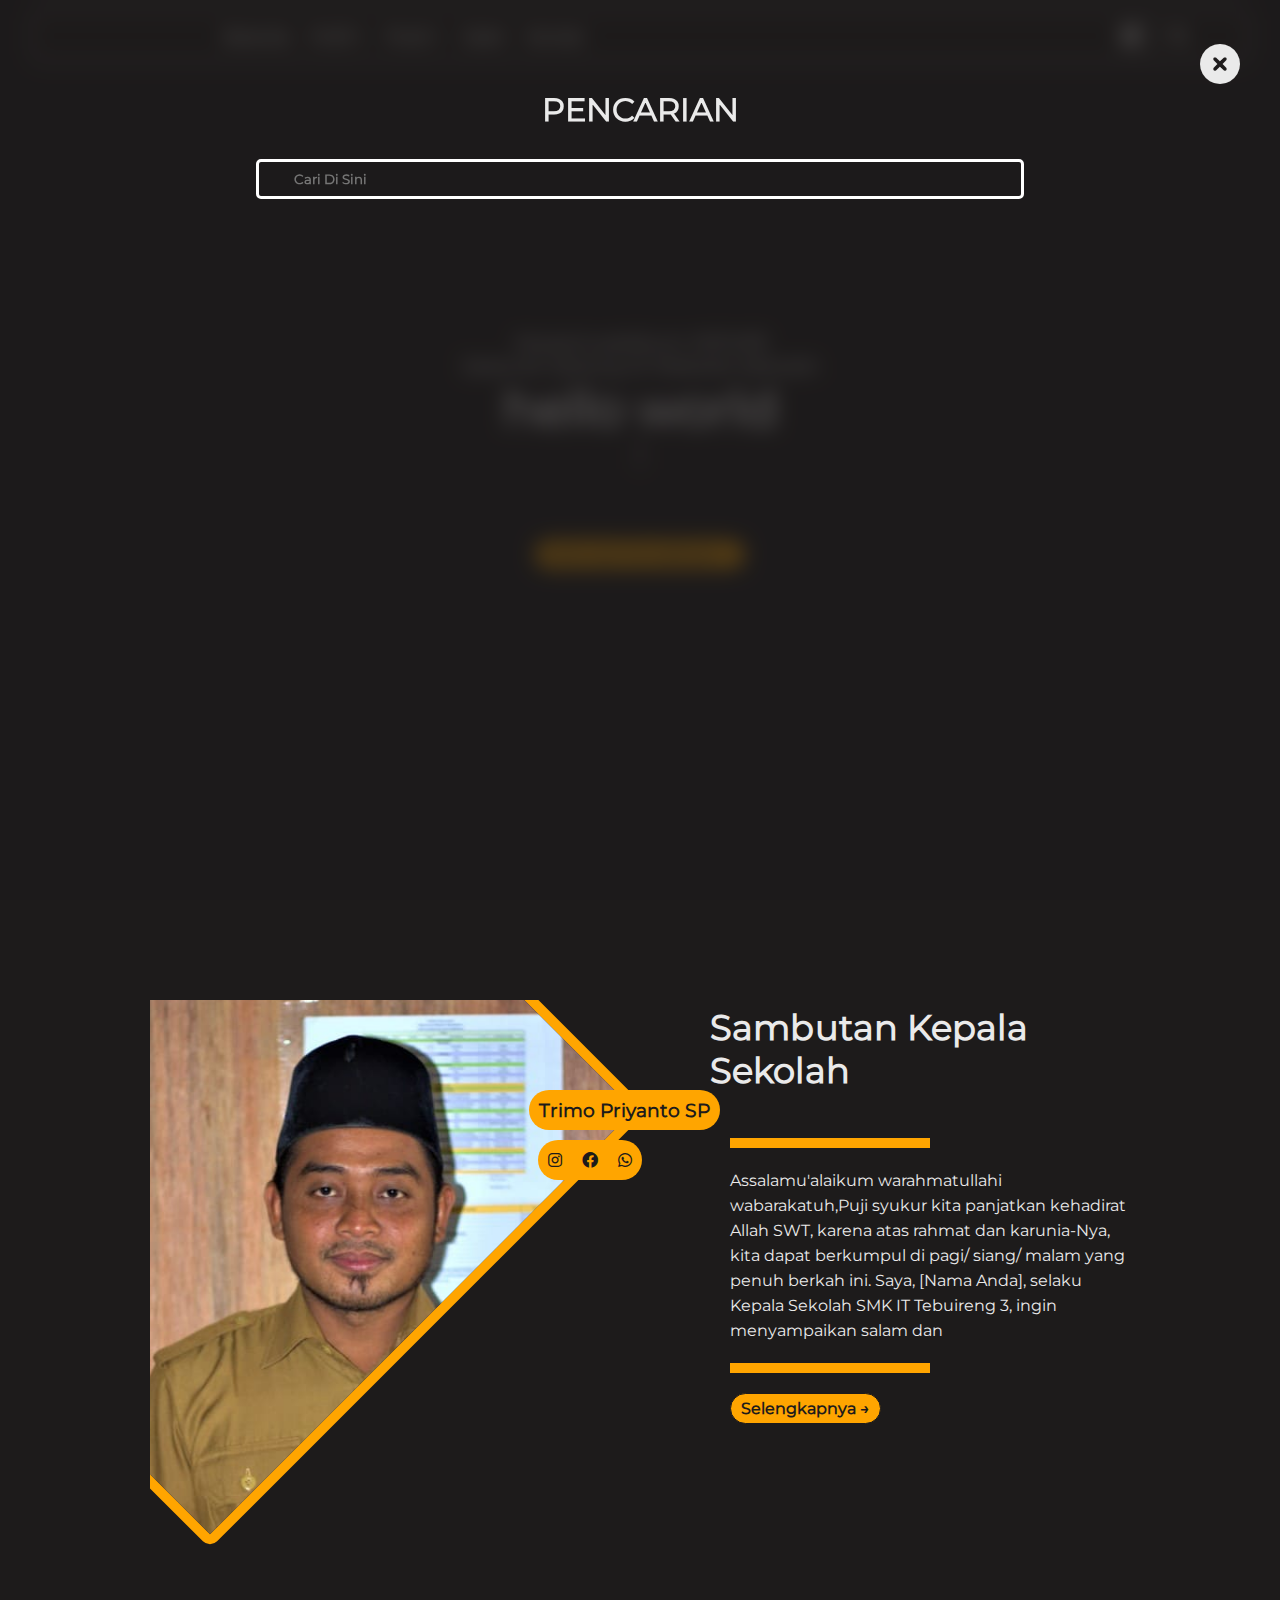
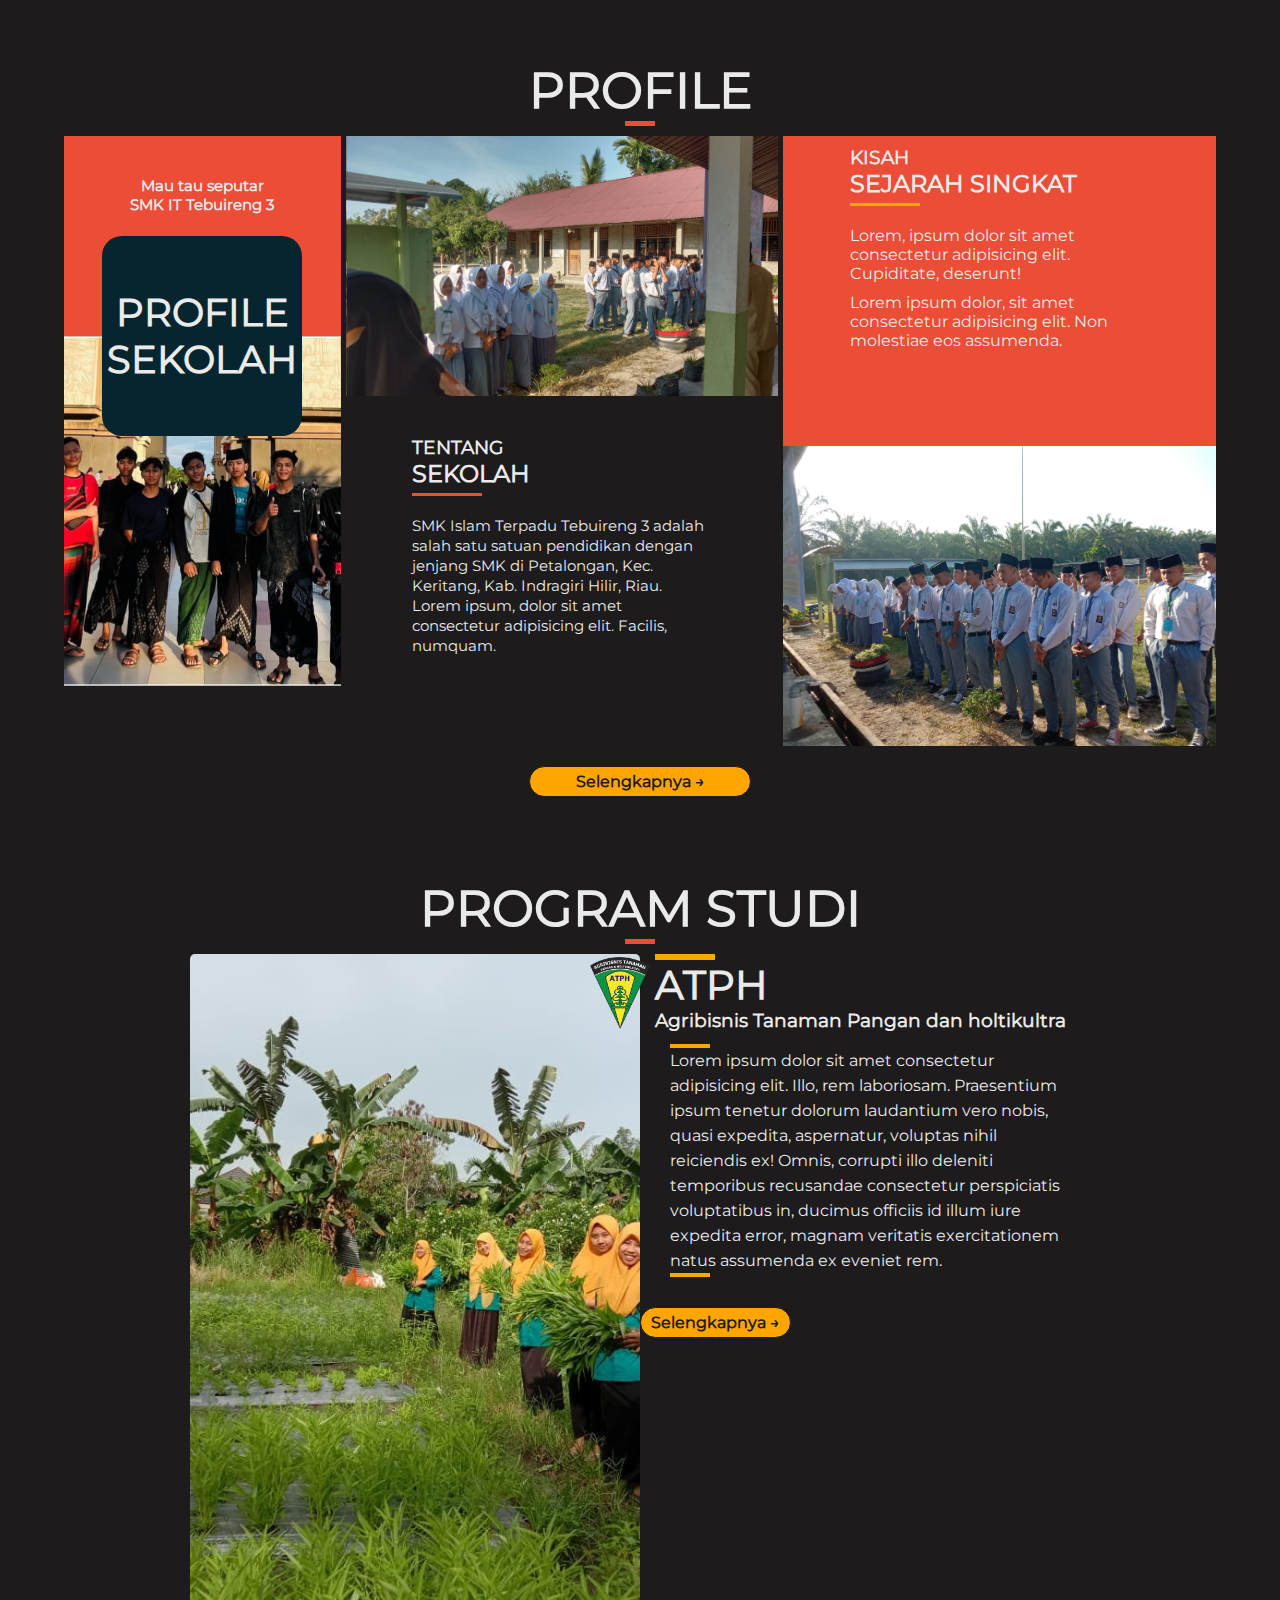
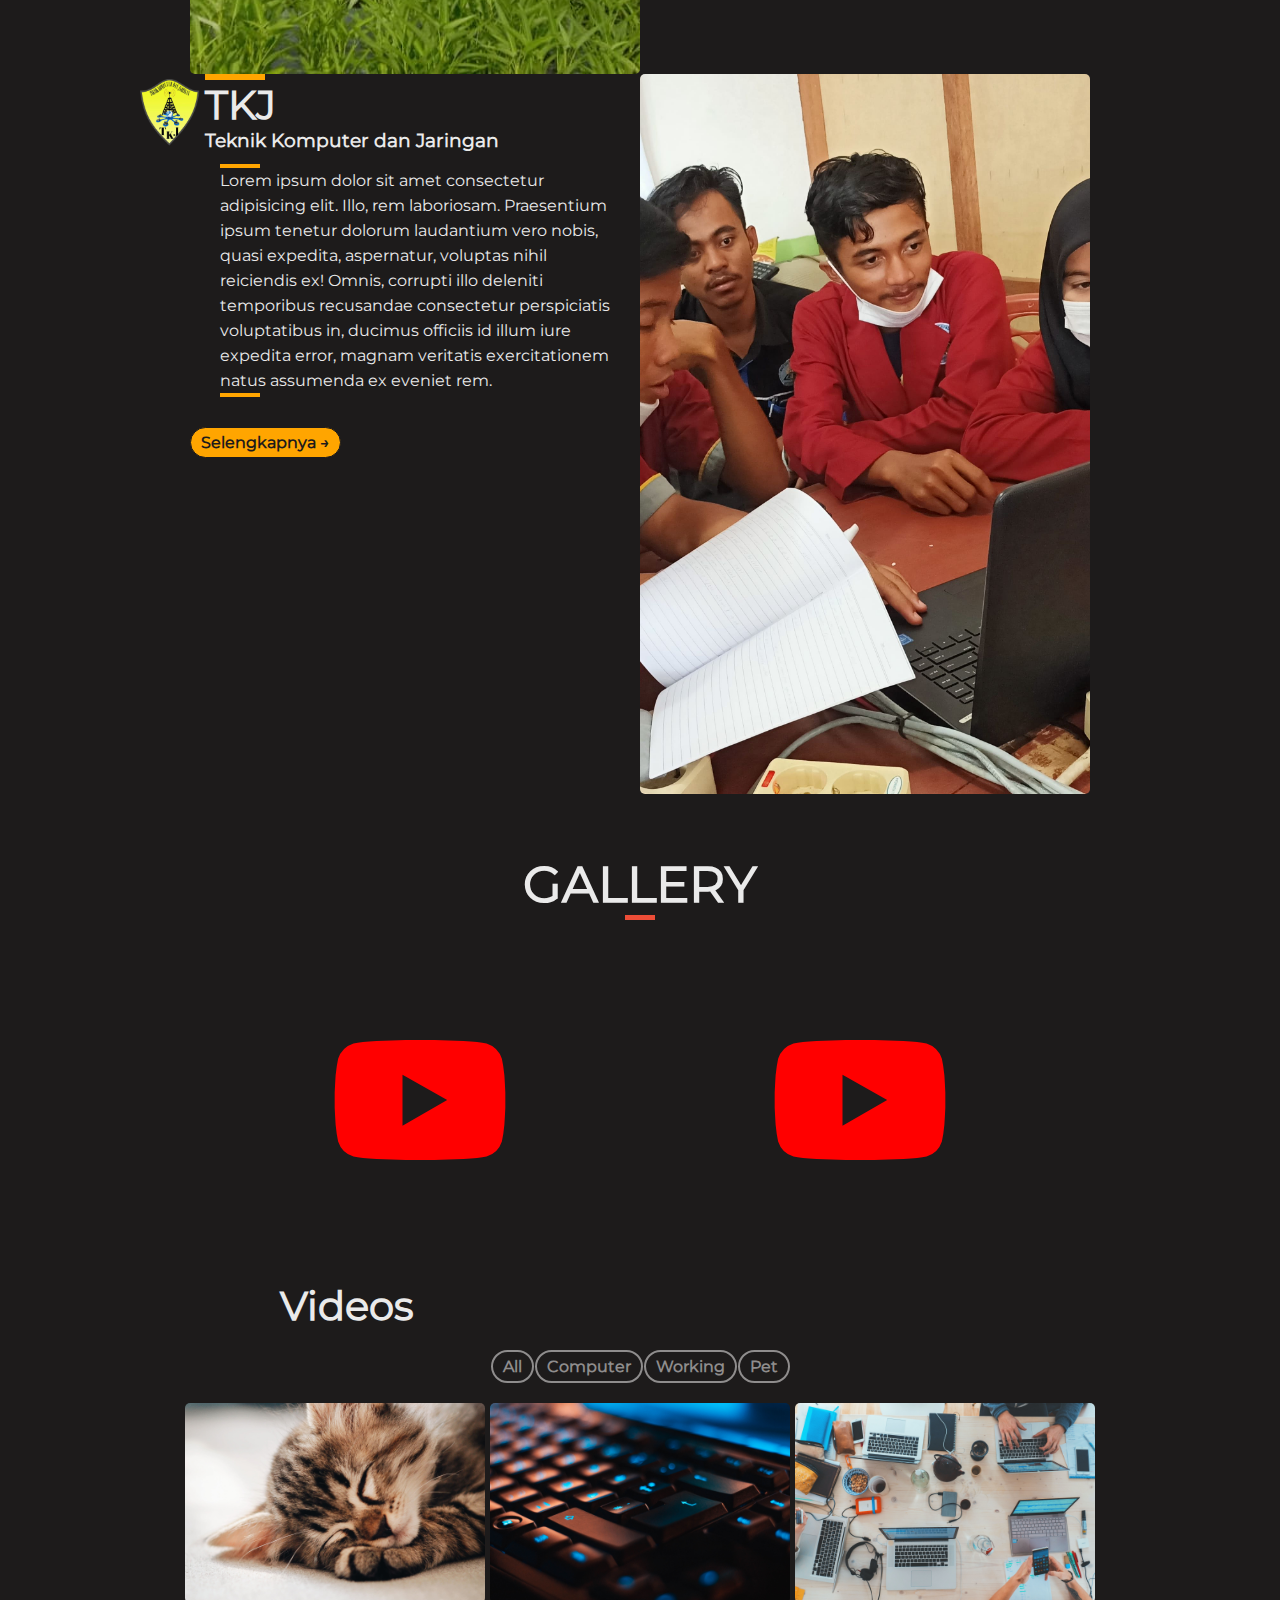
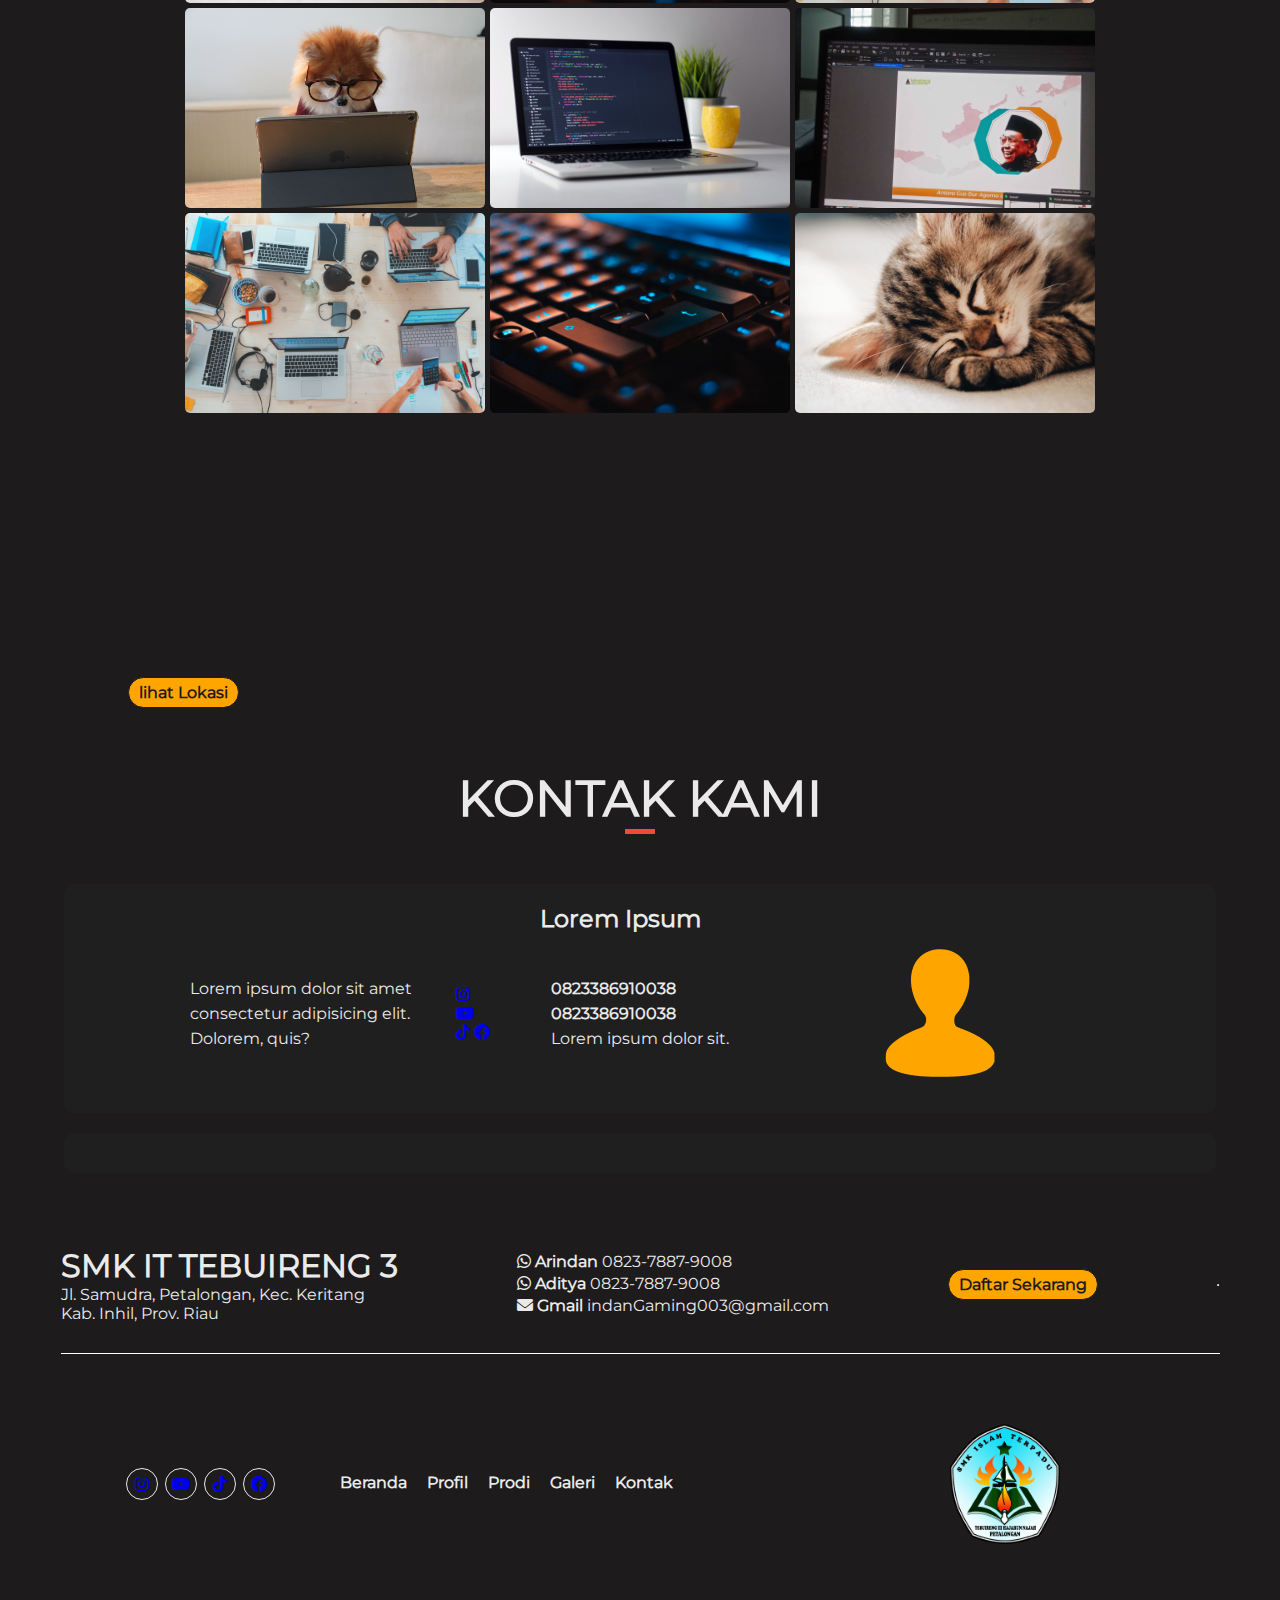
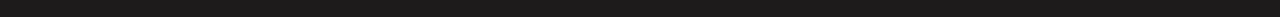
==== index.html @ d32c56e3 "kelar1" ====
<!DOCTYPE html>
<html lang="en">
  <head>
    <meta charset="UTF-8" />
    <meta name="viewport" content="width=device-width, initial-scale=1.0" />
    <title>SMK IT TEBUIRENG 3</title>
    <link rel="stylesheet" href="https://cdnjs.cloudflare.com/ajax/libs/font-awesome/6.0.0-beta3/css/all.min.css">
    <link rel="icon" type="image/x-icon" href="img/logo-smk.png">
  <link rel="stylesheet" href="@css/style.css" />
  </head>
  </head>
  <body class="mode">
    <h1></h1>
    <!-- loading -->
     <div class="loading">
       <div class="loader"></div>
     </div>
    <!-- end loading -->

    <!-- start navbar -->
    <div class="search">
      <div class="close-search">
        <i class="fa-sharp fa-solid fa-circle-xmark"></i>
         <!-- x -->
      </div>
      <div class="search-content">
        <h1>PENCARIAN</h1>
        <div class="search-box">
          <input value="" list="prediksi" class="search-input" type="text" placeholder="Cari Di Sini" name="" id="">
          <datalist id="prediksi">
            <option value="Beranda">
            <option value="Profile">
            <option value="Sambutan Kepala Sekolah">
            <option value="Sejarah Singkat">
            <option value="Visi dan Misi">
            <option value="Fasilitas">
            <option value="Jurusan ATPH">
            <option value="jurusan TKJ">
            <option value="Foto">
            <option value="Video">
          </datalist>
          <!-- <button id="test">triger</button> -->
          <div class="clear-content">
            <i class="fa-solid fa-xmark search-svg"></i>
             <!-- x -->
          </div>
        </div>

        <!-- looping element -->
        <h5 class="indikator"></h5>
          <div class="result">
            <h3>Profile</h3>
          </div>
          <!--end looping element  -->
        </div>
    </div>
    </div>
    <nav class="">
      <div class="conteiner">
        
        <div class="burger-logo">
          <div class="logo">
            <!-- <img src="img/logo-smk.png" alt="" /> -->
          </div>
          <div class="menu-toggle">
            <input type="checkbox" name="" id="" />
             <span></span>
             <span></span>
             <span></span>
           </div> 
        </div>
        
        <ul class="link">
          <li><a href="#beranda">Beranda</a></li>
          <li>
            <a href="#sambutan">Profil ▼</a>
            <ul class="dropdown dr-1">
              <li><a href="">Sambutan Kepala Sekolah</a></li>
              <li><a href="">Sejarah Singkat</a></li>
              <li><a href="">Visi Misi</a></li>
              <li><a href="">Fasilitas</a></li>
            </ul>
          </li>
          <li>
            <a href="#prodi">Prodi ▼</a>
            <ul class="dropdown dr-2">
              <li><a href="">TKJ</a></li>
              <li><a href="">ATPH</a></li>
            </ul>
          </li>
          <li><a href="#gallery">Galeri</a></li>
          <li><a href="#kontak">Kontak</a></li>
        </ul>
        <div class="more-btn">
          <div class="mode-btn">
            <div class="icon"><i  class="fa-solid fa-moon dark"></i></div>
          </div>
          <div class="trigger-search">
            <i class="fa-solid fa-magnifying-glass"></i>
          </div>
        </div>
      </div>
    </nav>
    <!-- header -->
    <header id="beranda">
      <!-- <video autoplay loop muted plays-inline class="back-videos">
      <source src="sinematik-sekolah.mp4" type="video/mp4">
      </video> -->
      <video class="video-bg" autoplay muted loop playsinline>
          <source src="img/sinematik-sekolah.mp4" type="video/mp4">
          Your browser does not support the video tag.
      </video>
      <div class="conteiner">
        <div class="content">
          <p>Assaamualaikum WR.WB</p>
          <p>Selamat datang di Website Sekolah</p>
          <h1>hello world</h1>
          <div class="typing">
            <div class="text">Agamis - Trampil - Mandiri</div>
          </div>
          <a style="margin-top: 70px;" href="#" class="standar-btn" >informasi Pendaftaran →</a>
        </div>
      </div>
      


      <!-- <div class="jurusan">
        <div class="jurusan-detil">
          <div class="hiasan-circle">
            <img src="img/logo-yayasan.png" alt="">
          </div>          
          <h3>Unit Yayasan</h3>
          <p>Merupakan salah satu unit <br> pendidikan Yayasan Hajarunnajah </p>
        </div>
        <div class="jurusan-detil">
          <div class="hiasan-circle">
            <h1>1</h1>
          </div>          
          <h3>Langka</h3>
          <p>Merupakan satu-satunya SMK <br> Di Indragiri Hilir yang <br> di bawah naungan Pesantren</p>
        </div>
         <div class="jurusan-detil">
          <div class="hiasan-circle">
            <h1>A</h1>
          </div>          
          <h3>Terakreditasi A</h3>
          <p>SMK IT Tebuireng 3 <br> Mendapatkan Nilai Akreditasi<br>yang cukup baik</p>
        </div>
      </div>   -->
    </header>
    <!-- end header -->

    <!-- search section -->
    <!-- start sambutan -->
    <div class="section " id="sambutan">
      <div class="conteiner ">
        <div class="sambutan-img ">
          <div class="img"></div>
          <div class="name"><h3>Trimo Priyanto SP</h3></div>
          <div class="sosmed">
            <a href="#">
              <i class="fab fa-instagram"></i>
            </a>
            <a href="#">
             <i class="fab fa-facebook"></i>
            </a>
            <a href="#">
              <i class="fab fa-whatsapp"></i>
            </a>
          </div>
        </div>
        <div class="sambutan-content ">
          <div>
            <h1 class="">Sambutan Kepala Sekolah</h1>
            <div class="hiasan-content"></div>
            <p class="">Assalamu'alaikum warahmatullahi wabarakatuh,Puji syukur kita panjatkan kehadirat Allah SWT, karena atas rahmat dan karunia-Nya, kita dapat berkumpul di pagi/ siang/ malam yang penuh berkah ini. Saya, [Nama Anda], selaku Kepala Sekolah SMK IT Tebuireng 3, ingin menyampaikan salam dan </p>       
            <div class="hiasan-content"></div>
            <a class="standar-btn" href="#">Selengkapnya →</a>
          </div>
        </div>
      </div>
    </div>
    <!-- end sambutan -->
    
    <!-- profile -->
    <section id="profile" class="">
      <h1 class="standar-heading1" >PROFILE</h1>
      <div class="conteiner ">
        <div class="col">
          <div class="info">
            <p>
              Mau tau seputar <br />
              SMK IT Tebuireng 3
            </p>
          </div>
          <div class="title">
            <h1>Profile<br />Sekolah</h1>
          </div>
          <div class="profile-img"></div>
        </div>  
        <div class="col">
          <div class="about-img"></div>
          <div class="about-content">
            <div>
              <h3 class="">Tentang</h3>
              <h2 class="">Sekolah</h2>
              <p class="">SMK Islam Terpadu Tebuireng 3 adalah salah satu satuan pendidikan dengan jenjang SMK di Petalongan, Kec. Keritang, Kab. Indragiri Hilir, Riau. Lorem ipsum, dolor sit amet consectetur adipisicing elit. Facilis, numquam.</p>
            </div>
          </div>
        </div>
        <div class="col">
            <div class="fasilitas-content">
              <div>
                <h3>kisah</h3>
                <h2>Sejarah Singkat</h2>
                <p class="p1 singkat">Lorem, ipsum dolor sit amet consectetur adipisicing elit. Cupiditate, deserunt!</p>
                <p class="p2 singkat">Lorem ipsum dolor, sit amet consectetur adipisicing elit. Non molestiae eos assumenda.</p>
              </div>
            </div>
            <div class="fasilitas-img"></div>
          </div>
        </div>
        <a style="margin: 1px auto; display: block; width: 200px; text-align: center; margin-top: 20px;" class="standar-btn" href="#">Selengkapnya →</a>
      </div>
    </section>
    <!-- end profile -->

    <!-- start Prodi -->
     <section id="prodi" class="">
      <h1 class="standar-heading1 " >PROGRAM STUDI</h1>
      <div class="conteiner">
        <div class="prodi-img atph"></div>
        <div class="prodi-content">
          <div class="prodi-title">
              <img src="img/logo-atph.png" alt="">
            <div class="heading ">
              <h2 class="">ATPH</h2>
              <h3 class="">Agribisnis Tanaman Pangan dan holtikultra</h3>
            </div>
          </div>
          <p class="">Lorem ipsum dolor sit amet consectetur adipisicing elit. Illo, rem laboriosam. Praesentium ipsum tenetur dolorum laudantium vero nobis, quasi expedita, aspernatur, voluptas nihil reiciendis ex! Omnis, corrupti illo deleniti temporibus recusandae consectetur perspiciatis voluptatibus in, ducimus officiis id illum iure expedita error, magnam veritatis exercitationem natus assumenda ex eveniet rem.</p>
          <a class="standar-btn" href="#">Selengkapnya →</a>
        </div>
      </div>
      
      <div class="conteiner ">      
        <div class="prodi-content ">
          <div class="prodi-title">
              <img src="img/logo-tkj.png" alt="">
            <div class="heading ">
              <h2 class="">TKJ</h2>
              <h3 class="">Teknik Komputer dan Jaringan</h3>
            </div>
          </div>
          <p class="">Lorem ipsum dolor sit amet consectetur adipisicing elit. Illo, rem laboriosam. Praesentium ipsum tenetur dolorum laudantium vero nobis, quasi expedita, aspernatur, voluptas nihil reiciendis ex! Omnis, corrupti illo deleniti temporibus recusandae consectetur perspiciatis voluptatibus in, ducimus officiis id illum iure expedita error, magnam veritatis exercitationem natus assumenda ex eveniet rem.</p>
          <a class="standar-btn" href="#">Selengkapnya →</a>
        </div>
        <div  class="prodi-img tkj"></div>
      </div>
      
     </section>
    <!-- end prodi -->

    <!-- start gallery -->
    <section id="gallery" class="">
      <!-- start Videos -->
      <h1 class="standar-heading1 " >GALLERY</h1>
      <div class="conteiner ">
        <div class="row videos" >  
          <a target="_blank" class="yt-1" href="https://www.youtube.com/watch?v=uc3qmmfvSV=,]"><i class="fab fa-youtube"></i></a>
          <a target="_blank" class="yt-2" href="https://www.youtube.com/watch?v=FZ4C7TP06MI"><i class="fab fa-youtube"></i></a>  
          <h2 class="">Videos</h2>
          <div class="all-thumbnail">
            <div class="thumbnail first"></div>
            <div class="thumbnail second"></div>
          </div>
        </div>
      </div>
      <!-- end Videos -->
      
      <!-- Foto -->
      <div class="select-btn">
        <div onclick="semua()" class="btn ">All</div>
        <div onclick="computer()" class="btn ">Computer</div>
        <div onclick="working()" class="btn ">Working</div>
        <div onclick="pet()" class="btn ">Pet</div>
      </div>
      <div class="conteiner">
        <div style="background-image: url('img/g1.jpg')" class="image pet1"></div>
        <div style="background-image: url('img/g2.jpg')" class="image computer1"></div>
        <div style="background-image: url('img/g3.jpg')" class="image working1"></div>
        <div style="background-image: url('img/g4.jpg')" class="image pet2"></div>
        <div style="background-image: url('img/g5.jpg')" class="image computer2"></div>
        <div style="background-image: url('img/g6.jpg')" class="image working2"></div>
        <div style="background-image: url('img/g3.jpg')" class="image working3"></div>
        <div style="background-image: url('img/g2.jpg')" class="image computer3"></div>
        <div style="background-image: url('img/g1.jpg')" class="image pet3"></div>
      </div>
      <!-- end Foto -->
              <!-- statrt map -->
              <div class="map">
                <iframe src="https://www.google.com/maps/embed?pb=!1m18!1m12!1m3!1d3147.9714662938595!2d102.65446427371128!3d-0.7141572992788792!2m3!1f0!2f0!3f0!3m2!1i1024!2i768!4f13.1!3m3!1m2!1s0x2e29052c80680c27%3A0x1b3b9e127655b755!2sSMK%20IT%20Tebuireng3!5e1!3m2!1sid!2sid!4v1712485936044!5m2!1sid!2sid" width="100%" height="250" style="border:0" allowfullscreen="" loading="lazy" referrerpolicy="no-referrer-when-downgrade"></iframe>

                <a href="#" class="standar-btn orange" >lihat Lokasi</a>
              </div>     
              <!-- end map -->
    </section>
    <!-- end gallery -->

    <!-- start Contact -->
    <h1 class="standar-heading1 " id="kontak" >KONTAK KAMI</h1>
    <section style="background-image: url(img/sekolah.JPG); " id="contact" >
      <div class="more">
        <h2>Lorem Ipsum</h2>
        <div class="row ">
          <div class="col">
            <p>
              Lorem ipsum dolor sit amet consectetur adipisicing elit. Dolorem, quis?
              <div class="medsos">
                <a href="#"><i class="fab fa-instagram"></i></a>            
                <a href="#"><i class="fab fa-youtube"></i></a>            
                <a href="#"><i class="fab fa-tiktok"></i></a>            
                <a href="#"><i class="fab fa-facebook"></i></a>            
              </div>
            </p>
          </div>
          <div class="col">
            <p>
              <b>0823386910038</b><br>
              <b>0823386910038</b><br>
              Lorem ipsum dolor sit.            
            </p>
          </div>
          <div class="col hp"><img src="img/contacts-128.png" alt=""></div>
        </div>
      </div>

      <div class="main">


      </div>
      <div class="disqus" id="disqus_thread"></div>
<script>
    /**
    *  RECOMMENDED CONFIGURATION VARIABLES: EDIT AND UNCOMMENT THE SECTION BELOW TO INSERT DYNAMIC VALUES FROM YOUR PLATFORM OR CMS.
    *  LEARN WHY DEFINING THESE VARIABLES IS IMPORTANT: https://disqus.com/admin/universalcode/#configuration-variables    */
    /*
    var disqus_config = function () {
    this.page.url = PAGE_URL;  // Replace PAGE_URL with your page's canonical URL variable
    this.page.identifier = PAGE_IDENTIFIER; // Replace PAGE_IDENTIFIER with your page's unique identifier variable
    };
    */
    (function() { // DON'T EDIT BELOW THIS LINE
    var d = document, s = d.createElement('script');
    s.src = 'https://smkittebuirueng3.disqus.com/embed.js';
    s.setAttribute('data-timestamp', +new Date());
    (d.head || d.body).appendChild(s);
    })();
</script>
<noscript>Please enable JavaScript to view the <a href="https://disqus.com/?ref_noscript">comments powered by Disqus.</a></noscript>
    </section>
    <!-- End Contact -->

    <!-- start footer -->
    <footer class="">
      <div class="row top">
        <div class="col">
          <h1>SMK  IT TEBUIRENG 3</h1>
          <p>Jl. Samudra, Petalongan, Kec. Keritang <br>
              Kab. Inhil, Prov. Riau</p>    
        </div>
        <div class="col">
          <ul>
            <li><i class="fab fa-whatsapp"></i> <b>Arindan</b> 0823-7887-9008</li>
            <li><i class="fab fa-whatsapp"></i> <b>Aditya</b> 0823-7887-9008</li>
            <li> <i class="fas fa-envelope"></i> <b>Gmail</b> indanGaming003@gmail.com</li>
          </ul>
        </div>
        <div class="col">
          <a class="standar-btn" href="#">Daftar Sekarang</a>
        </div>
        <hr>
      </div>
      <div class="row bottom">
        <div class="col">
          <div class="medsos">
            <a href="#"><i class="fab fa-instagram"></i></a>            
            <a href="#"><i class="fab fa-youtube"></i></a>            
            <a href="#"><i class="fab fa-tiktok"></i></a>            
            <a href="#"><i class="fab fa-facebook"></i></a>            
          </div>
        </div>
        <div class="col">
          <ul class="link .menu">
            <li><a href="#beranda">Beranda</a></li>
            <li><a href="#sambutan">Profil</a></li>
            <li><a href="#prodi">Prodi</a></li>
            <li><a href="#gallery">Galeri</a></li>
            <li><a href="#kontak">Kontak</a></li>
          </ul>
        </div>
        <div class="col image">
          <img src="img/logo-smk.png" alt="">
        </div>
      </div>
    </footer>
    <!-- end footer -->
    <script src="js/script.js"></script>
  </body>
</html>
---- @css/style.css ----
* {
  margin: 0;
  padding: 0;
  font-family: "montserat";
  scroll-behavior: smooth;
  /* border: 1px solid white; */
}
body {
  /* overflow-x: hidden; */
  color: #eaeaea !important;
  background-color: #1d1b1b !important;
}
@font-face {
  font-family: "montserat";
  src: url(../font/Montserrat-Regular.ttf) format("truetype");
}

.mode {
  transition: 0.1s;
}
.mode.light-mode {
  background-color: #eaeaea !important;
  color: #1d1b1b !important;
}

/* ########___________________START STANDARISASI____________ */
.standar-heading1 {
  font-size: 50px;
  text-align: center;
  margin: 10px auto;
  width: 480px;
  display: block;
  /* border: 1px solid white; */
}
.standar-heading1::after {
  content: "";
  display: block;
  height: 5px;
  width: 30px;
  background-color: #ec4d37;
  margin: 0 auto;
}
.standar-btn {
  display: inline-block;
  margin: 0 auto;
  background-color: orange;
  color: #1d1b1b;
  padding: 5px 10px;
  border-radius: 30px;
  text-decoration: none;
  font-weight: bold;
  border: none;
  border: 1px solid #1d1b1b;
  transition: all 0.3s;
}
.standar-btn:hover {
  background-color: transparent;
  color: orange;
  border: 1px solid orange;
  box-sizing: border-box;
}
/* ########___________________END STANDARISASI____________ */
/* LOADING */
.loading {
  width: 100%;
  height: 100vh;
  z-index: 999999999999999;
  background-color: white;
  display: flex;
  align-items: center;
  justify-content: center;
  position: fixed;
  display: none;
}
.loading.munculkan-loading {
  display: none;
}
/* Navbar */
nav {
  background-color: #1d1b1b;
  border: 1px solid #eaeaea;
  /* backdrop-filter: blur(100px); */
  align-items: stretch;
  justify-content: center;
  position: fixed;
  top: 5;
  left: 50%;
  width: 95%;
  height: 50px;
  z-index: 1000;
  border-radius: 10px;
  transform: translateY(10px) translateX(-50%);
}
nav .conteiner {
  height: 100%;
  width: 90%;
  margin: 0px auto;
  display: flex;
  justify-content: center;
  align-items: center;
  position: relative;
}
nav .conteiner .burger-logo {
  display: flex;
  align-items: center;
  justify-content: start;
  width: 130px;
}

nav .conteiner .burger-logo .logo {
  display: flex;
  align-items: center;
  justify-content: center;
}
nav .conteiner .logo img {
  width: 50px;
}
nav .conteiner .logo p {
  line-height: 13px;
  font-weight: bold;
  font-size: 16px;
  color: rgb(255, 193, 77);
}
nav .conteiner .logo p::after {
  content: "";
  display: block;
  width: 20px;
  height: 3px;
  background-color: #ec4d37;
  transform: translateX(10px);
}
.link {
  font-weight: bold;
  display: flex;
  justify-content: start;
  flex-grow: 2;
  gap: 20px;
  width: 320px;
  height: 100%;
}
.link li {
  display: flex;
  align-items: center;
  text-align: left;
  list-style: none;
  position: relative;
}
.link li a {
  text-decoration: none;
  color: #eaeaea;
  cursor: pointer;
  transition: all 0.1s;
}

.link li a::after {
  content: "";
  display: block;
  width: 0;
  height: 2px;
  margin: 0 auto;
  background-color: rgb(255, 193, 77);
  position: absolute;
  left: 50%;
  transform: translateX(-50%);
  transition: all 0.1s;
}

.link li a:hover {
  color: rgb(255, 193, 77);
}
.link a:hover:after {
  width: 70%;
}

.link li ul.dropdown li {
  display: block;
  margin-bottom: 10px;
}

.link li ul.dropdown {
  padding: 20px 0;
  text-align: left;
  padding: 10px;
  background-color: #1d1b1b;
  /* backdrop-filter: blur(100px); */
  position: absolute;
  top: 70px;
  z-index: 999;
  display: none;
  border: 1px solid #eaeaea;
}

.link li:hover ul.dropdown {
  display: block;
}

.dr-1 {
  width: calc(100% + 80px);
}
nav .daftar {
  font-weight: bold;
  color: white;
  text-decoration: none;
  display: inline-block;
  background-color: salmon;
  padding: 5px 10px;
  border-radius: 10px;
}

.more-btn {
  display: flex;
  justify-content: end;
  align-items: center;
  gap: 10px;
  width: 130px;
}

/* header */
header {
  width: 100%;
  height: 100vh;
  position: relative;
}
header::after {
  content: "";
  display: block;
  width: 100%;
  height: 100vh;
  background-color: rgba(26, 26, 28, 0.742);
  position: absolute;
  top: 0;
}
.video-bg {
  position: absolute;
  top: 0;
  left: 0;
  width: 100%;
  height: 100%;
  object-fit: cover;
}
header .content {
  width: 90%;
  z-index: 1000;
  color: white;
  position: absolute;
  top: 50%;
  left: 50%;
  transform: translate(-50%, -50%);
  text-align: center;
  display: flex;
  flex-direction: column;
  justify-content: center;
  align-items: center;
}
.content p {
  font-size: 20px;
  font-weight: 500;
}
.content h1 {
  font-size: 50px;
}
.content .typing {
  display: flex;
  justify-content: left;
  font-size: 20px;
  height: 30px;
  width: 0;
  overflow: hidden;
  border-right: 2px solid rgb(177, 169, 169);
  position: relative;
  animation: typing 10s steps(30) infinite, kelip 10s infinite;
}
.content .typing .text {
  width: 300px;
  position: absolute;
  top: 50%;
  left: 0;
  transform: translateY(-50%);
}
.search {
  width: 100%;
  height: 100vh;
  background-color: #1d1b1bc0;
  backdrop-filter: blur(10px);
  z-index: 9999;
  position: fixed;
  display: none;
  transition: 5s;
  display: block;
}

.search.hilang-muncul {
  display: block;
}
.trigger-search {
  cursor: pointer;
}
.close-search {
  position: absolute;
  top: 40px;
  right: 40px;
  font-size: 40px;
  cursor: pointer;
}

.search-content {
  text-align: center;
  width: 60%;
  position: absolute;
  top: 10%;
  left: 50%;
  transform: translateX(-50%);
}

.search-content h5 {
  margin: 10px 0;
  text-align: left;
}

.search-box {
  margin-top: 30px;
  width: 100%;
  height: 40px;
  position: relative;
}

.search-input {
  box-sizing: border-box;
  width: 100%;
  height: 100%;
  border-radius: 5px;
  padding-left: 35px;
  color: white;
  font-weight: bold;
  background-color: transparent;
  border: 3px solid white;
}
.clear-content {
  position: absolute;
  left: 20px;
  top: 50%;
  transform: translateY(-50%);
  color: #acacac;
  cursor: pointer;
  display: none;
}

.clear-content.muncul {
  display: block;
}

.clear-content.hilang {
  display: none;
}
.search-svg {
  color: #acacac;
}

.result {
  margin-top: 10px;
  width: 100%;
  height: 40px;
  background-color: #eaeaea;
  color: #1d1b1b;
  text-align: left;
  display: flex;
  align-items: center;
  cursor: pointer;
  font-weight: 600;
  padding-left: 10px;
  box-sizing: border-box;
  border-radius: 5px;
}

.result.sembunyikanResult {
  display: none;
}

.result.munculkanResult {
  display: flex;
}

datalist {
  position: absolute;
  background-color: white;
  border: 1px solid blue;
  border-radius: 0 0 5px 5px;
  border-top: none;
  font-family: sans-serif;
  width: 350px;
  padding: 5px;
}

option {
  background-color: white;
  padding: 4px;
  color: blue;
  margin-bottom: 1px;
  font-size: 18px;
  cursor: pointer;
}
.jurusan {
  width: 90%;
  display: flex;
  justify-content: space-around;
  flex-wrap: wrap;
  gap: 5px;
  z-index: 300;
  background-color: #1d1b1b9d;
  backdrop-filter: blur(20px);
  box-shadow: 3.9px 8.4px 22.3px -38px rgba(0, 0, 0, 0.044), 7.9px 16.9px 48.3px -38px rgba(0, 0, 0, 0.082), 33px 71px 132px -38px rgba(0, 0, 0, 0.27);
  position: absolute;
  bottom: -90px;
  left: 50%;
  transform: translateX(-50%);
  border-radius: 5px;
  border: 1px solid #eaeaea;
}
.jurusan-detil {
  flex-grow: 2;
  width: 295px;
  text-align: center;
  color: #eaeaea;
  position: relative;
  top: -30px;
}

.jurusan-detil .hiasan-circle {
  width: 100px;
  height: 100px;
  border-radius: 1000px;
  background-color: #1d1b1b7c;
  border: 1px solid #eaeaea;
  position: absolute;
  left: 50%;
  top: -20px;
  transform: translateX(-50%);
  display: flex;
  align-items: center;
  justify-content: center;
}
.jurusan-detil img {
  width: 60px;
}

.jurusan-detil h4,
.jurusan-detil p,
.jurusan-detil img {
  position: relative;
}

.jurusan-detil h1 {
  font-size: 4em;
}
.jurusan-detil h3 {
  margin-top: 80px;
  font-size: 1.5em;
}
/* end profile */

/* start sambutan */
#sambutan {
  width: 100%;
  padding-top: 100px;
  /* border: 1px solid white; */
}
#sambutan .conteiner {
  /* width: 900px; */
  display: block;
  width: 90%;
  margin: 0 auto;
  display: flex;
  flex-wrap: wrap;
  justify-content: center;
  /* border: 1px solid white; */
  overflow: hidden;
}
/* .sambutan-img,.sambutan-content{
} */
.sambutan-img {
  width: 580px;
  position: relative;
  height: 550px;
  overflow-x: hidden;
}
.sambutan-content {
  width: 400px;
}
.sambutan-img .img {
  height: 600px;
  width: 600px;
  background-position: center;
  background-size: cover;
  transform: rotate(45deg);
  border-radius: 10px;
  border: 10px solid orange;
  position: absolute;
  top: -200px;
  left: -250px;
  z-index: 20;
  overflow: hidden;
}
.sambutan-img .img::before {
  content: "";
  position: absolute;
  top: 30px;
  right: 0;
  bottom: 0;
  left: 200px;
  height: 600px;
  width: 600px;
  background: url("../img/kepsek.jpg") center/cover no-repeat;
  transform: rotate(315deg); /* Merotasi latar belakang sebesar 45 derajat */
  z-index: -11;
}
.name {
  display: flex;
  align-items: center;
  justify-content: center;
  height: 40px;
  padding: 0 10px;
  background-color: orange;
  color: #1d1b1b;
  position: absolute;
  top: 90px;
  z-index: 21;
  right: calc(-50px + 60px);
  border-radius: 30px;
}
.sosmed {
  display: flex;
  align-items: center;
  justify-content: center;
  gap: 20px;
  height: 40px;
  padding: 0 10px;
  background-color: orange;
  color: #1d1b1b;
  position: absolute;
  top: 140px;
  z-index: 21;
  right: calc(28px + 60px);
  border-radius: 30px;
  /* border: 1px solid white; */
}
.sosmed a {
  color: #1d1b1b;
  display: block;
  text-decoration: none;
}
/* .sambutan-content {
  display: flex;
  align-items: center;
  justify-content: left;
} */
.sambutan-content h1 {
  margin-top: 10px;
  margin-bottom: 50px;
  transform: scale(1.1);
}

.sambutan-content p {
  line-height: 25px;
}

.hiasan-content {
  margin-top: 20px;
  margin-bottom: 20px;
  height: 10px;
  width: 200px;
  background-color: orange;
}

/* end sambutan */

/* profile */
#profile {
  width: 100%;
  padding-top: 100px;
}
#profile .conteiner {
  /* width: 900px; */
  display: block;
  width: 90%;
  margin: 0 auto;
  display: flex;
  flex-wrap: wrap;
  justify-content: center;
  gap: 5px;
  /* border: 1px solid white; */
}
#profile .conteiner .col {
  flex-grow: 1;
  position: relative;
}
.info {
  margin: 0 auto;
  width: 100%;
  font-size: 15px;
  background-color: #ec4d37;
  color: #eaeaea;
  height: 200px;
  /* border-radius: 50px 0 300px 300px; */
  display: flex;
  text-align: center;
  justify-content: center;
  font-weight: bold;
  padding-top: 40px;
  box-sizing: border-box;
}
#profile .title {
  position: absolute;
  left: 50%;
  transform: translateX(-50%);
  top: 100px;
  height: 200px;
  width: 200px;
  border-radius: 20px;
  text-align: center;
  display: flex;
  align-items: center;
  justify-content: center;
  background-color: rgb(6, 37, 46);
  color: #eaeaea;
  font-size: 1.2em;
  text-transform: uppercase;
}

.profile-img {
  background-image: url(../img/gallery-3.jpg);
  background-position: center;
  background-size: cover;
  height: 350px;
  /* border-radius: 300px 300px 0 50px; */
}
.about-img {
  height: 260px;
  background-image: url(../img/profile-1.jpg);
  background-position: center;
  background-size: cover;
  /* border-radius: 0 0 300px 300px; */
}
.about-content {
  height: 260px;
  display: flex;
  align-items: center;
  justify-content: center;
}
.about-content div {
  width: 300px;
  height: 180px;
}
.about-content h3,
.about-content h2 {
  text-transform: uppercase;
}
.about-content h2 {
  margin-bottom: 20px;
}
.about-content h2::after {
  content: "";
  display: block;
  height: 3px;
  width: 70px;
  background-color: #ec4d37;
  margin-top: 5px;
}
.about-content p {
  line-height: 20px;
  font-size: 15px;
  text-align: left;
  margin-bottom: 5px;
}

.fasilitas {
  position: relative;
}
.fasilitas-img {
  background-image: url(../img/profile-2.jpg);
  background-position: center;
  background-size: cover;
  height: 300px;
  width: 100%;
  /* border-radius: 100px 100px 0 0; */
  position: absolute;
  bottom: 0;
  left: 0;
}
.fasilitas-content {
  height: 600px;
  background-color: #ec4d37;
  color: #eaeaea;
  /* border-radius: 0 0 300px 300px; */
  padding-top: 10px;
}

.fasilitas-content div {
  width: 300px;
  height: 200px;
  margin: 0 auto;
}

.p1,
.p2 {
  margin-bottom: 10px;
}
.fasilitas-content h2,
.fasilitas-content h3 {
  text-transform: uppercase;
}
.fasilitas-content h2 {
  margin-bottom: 20px;
}
.fasilitas-content h2::after {
  content: "";
  display: block;
  height: 3px;
  width: 70px;
  background-color: orange;
  margin-top: 5px;
}

/* start prodi */
#prodi {
  width: 100%;
  padding-top: 70px;
}
#prodi .conteiner {
  margin-top: 30px;
  width: 80%;
  margin: 0 auto;
  display: flex;
  justify-content: center;
  flex-wrap: wrap;

  /* border: 1px solid white; */
}
.prodi-img {
  width: 450px;
  height: 80vh;
  background-size: cover;
  background-position: center;
  border-radius: 5px;
}
.prodi-img.atph {
  background-image: url(../img/prodi-atph.jpeg);
}
.prodi-img.tkj {
  background-image: url(../img/prodi-tkj.jpg);
}
.prodi-content {
  width: 450px;
  position: relative;
}
.prodi-title {
  display: flex;
  align-items: center;
  justify-content: center;
  gap: 5px;
  position: absolute;
  left: -50px;
}

.prodi-title img {
  width: 60px;
}
.heading h2 {
  font-size: 40px !important;
}
.heading h2:before {
  content: "";
  display: block;
  height: 6px;
  width: 60px;
  background-color: orange;
}
.prodi-content p {
  padding: 30px 0;
  margin: 60px 30px 0 30px;
  line-height: 25px;
}
.prodi-content p:before,
.prodi-content p:after {
  content: "";
  display: block;
  height: 4px;
  width: 40px;
  background-color: orange;
}

/* end prodi */

/* start gallery  */
#gallery {
  width: 100%;
  padding-top: 50px;
  padding-bottom: 50px;
}
#gallery .conteiner {
  width: 90%;
  margin: auto;
  margin-bottom: 20px;
}
#gallery .row {
  width: 800px;
  height: 400px;
  /* border: 1px solid white; */
  display: flex;
  margin: 0 auto;
  overflow: hidden;
  position: relative;
}
.yt-1,
.yt-2 {
  z-index: 40;
  position: absolute;
}
.yt-1 i,
.yt-2 i {
  color: #ff0000;
  font-size: 10em;
}
.yt-1 {
  left: 90px;
  top: 90px;
}
.yt-2 {
  right: 90px;
  top: 90px;
}

.row h2 {
  position: absolute;
  left: 40px;
  bottom: 0;
  font-size: 40px;
}
.all-thumbnail {
  display: flex;
  justify-content: center;
  transform: translate(-100px, -260px);
}
.thumbnail.first {
  z-index: 2;
}
.thumbnail.second {
  transform: translateY(400px);
}
.thumbnail.first,
.thumbnail.second {
  width: 450px;
  height: 900px;
  transform: rotate(45deg);
  position: relative;
  overflow: hidden;
}
.thumbnail.first::before,
.thumbnail.second::before {
  content: "";
  background-image: url(../img/lahan.JPG);
  background-position: center;
  background-size: cover;
  position: absolute;
  top: 0;
  left: 0;
  width: 600px;
  height: 600px;
  transform: rotate(315deg);
}

.thumbnail.first {
  bottom: 80px;
}
.thumbnail.second {
  margin-left: 120px;
}
.thumbnail.second::before {
  top: 240px;
  left: -240px;
  background-image: url(../img/sekolah.JPG);
}
#gallery .conteiner {
  margin: 10px auto;
  display: flex;
  width: 90%;
  flex-wrap: wrap;
  /* border: 1px solid white; */
  gap: 5px;
  justify-content: center;
}
.image {
  /* flex-grow: 1; */
  width: 300px;
  height: 200px;
  background-position: center;
  background-size: cover;
  border-radius: 5px;
  transition: all 1s;
}
.select-btn {
  width: 300px;
  margin: 20px auto;

  display: flex;
  color: #8f8d8d;
  justify-content: space-around;
  font-weight: 600;
}
.select-btn .btn {
  display: inline-block;
  text-transform: capitalize;
  padding: 5px 10px;
  border: 2px solid #8f8d8d;
  border-radius: 30px;
  cursor: pointer;
  transition: all 0.5s;
}

.select-btn .btn:hover {
  background-color: #8f8d8d;
  color: rgb(32, 33, 46);
}
.map {
  width: 80%;
  margin: 0 auto;
}
/* Contact */
#contact {
  width: 100%;
  background-color: #1d1b1b;
  padding-top: 40px;
  padding-bottom: 40px;
  background-size: cover;
  background-position: center;
}
.more {
  padding-top: 20px;
  padding-bottom: 20px;
  width: 90%;
  margin: 0 auto;
  background-color: #202020f1;
  border-radius: 10px;
  overflow: hidden;
}
.more .row {
  display: flex;
  flex-direction: row;
  justify-content: center;
  flex-wrap: wrap;
}
.more h2 {
  display: block;
  width: 200px;
  margin: 0 auto;
}
.more .row .col {
  display: flex;
  align-items: center;
  justify-content: center;
  width: 300px;
  height: 160px;
  /* border: 1px solid blue; */
}
.more .row .col p {
  line-height: 25px;
}
.hp {
  display: flex;
  align-items: center;
  justify-content: center;
  font-size: 100px;
}
.disqus {
  background-color: #1d1b1b;
  width: 90%;
  margin: 0 auto;
  padding: 20px;
  box-sizing: border-box;
  background-color: #202020f1;
  border-radius: 10px;
  margin-top: 20px;
}

/* footer */
footer {
  padding: 30px;
  /* height: 1000px; */
}
footer .row {
  flex-grow: 1;
  flex-wrap: wrap;
  margin: 3px auto;
  display: flex;
  justify-content: space-between;
  align-items: center;
  width: 95%;
}
footer .row .col {
  flex-grow: 1;
}
footer .row.top {
  border-bottom: 1px solid white;
  padding-bottom: 30px;
  margin-bottom: 30px;
}
footer .row.bottom .col {
  display: flex;
  align-items: center;
  justify-content: center;
}
footer ul.menu {
  text-align: center;
  margin: 0 auto;
}
footer ul li {
  list-style: none;
  margin-bottom: 3px;
}
footer .medsos {
  display: flex;
  gap: 7px;
}
footer .medsos a {
  display: inline-block;
  height: 30px;
  width: 30px;
  display: flex;
  justify-content: center;
  align-items: center;
  text-decoration: none;
  border-radius: 100px;
  border: 1px solid #eaeaea;
}
footer img {
  width: 110px;
  margin: 0 auto;
}
@media screen and (min-width: 600px) and (max-width: 900px) {
}

/* Mobile Device */
@media (max-width: 640px) /*ukuran layar hp */ {
  .standar-heading1 {
    font-size: 40px;
    width: 270px;
    margin-bottom: 20px;
  }
  /* .menu-toggle {
    display: flex;  
  } */
  nav {
    overflow: hidden;
    position: fixed;
    transition: 0.5s;
    height: 50px;
    justify-content: center;
  }
  nav .conteiner {
    justify-content: start;
    width: 95%;
    flex-direction: column;
    /* transform: translateY(65px); */
    position: absolute;
    top: 0;
    height: 100%;
  }
  nav .conteiner .burger-logo {
    display: flex;
    justify-content: space-between;
    align-items: center;
    width: 100%;
  }
  .link {
    flex-direction: column;
    width: 100%;
    align-items: center;
    height: 70% !important;
    /* display: none; */
  }
  .link li ul.dropdown {
    top: 20px;
  }
  .more-btn {
    margin-bottom: 30px;
    height: 30px;
  }
  nav.nav-tinggi {
    height: 300px;
  }
  /* SAMBUTAN */
  .sambutan-img {
    width: 580px;
    position: relative;
    height: 550px;
    overflow-x: hidden;
  }
  .content p {
    font-size: calc(20px - 4px);
    font-weight: 500;
  }
  .content h1 {
    font-size: calc(50px - 20px);
  }
  .jurusan {
    gap: 0;
    height: 70px;
    bottom: -20px;
  }
  .jurusan-detil {
    width: 70px;
  }
  .jurusan-detil .hiasan-circle {
    width: 70px;
    height: 70px;
  }
  .jurusan-detil img {
    width: 50px;
  }
  .jurusan-detil h1 {
    font-size: 2em;
  }
  .jurusan-detil h3 {
    margin-top: 55px;
    font-size: 1em;
  }
  .jurusan-detil p {
    /* font-size: 12px; */
    display: none;
  }

  /* Sambutan */
  .name {
    top: calc(90px + 250px);
    right: calc(-50px + 150px);
  }
  .sosmed {
    top: calc(119px + 270px);
    right: calc(28px + 150px);
  }
  .sambutan-content h1 {
    margin-top: 10px;
    margin-bottom: 30px;
    transform: scale(0.9) translateX(-7px);
  }
  .hiasan-content {
    height: 7px;
  }

  /* profile */
  #profile {
    padding-top: 10px;
  }
  #profile .conteiner {
    width: 80%;
    /* border: 1px solid white; */
  }
  #profile .conteiner .col {
    width: 100%;
  }
  .info {
    width: 100%;
  }
  .about-content {
    width: 100%;
  }
  .fasilitas-content {
    height: 570px;
  }
  .about-content div {
    width: 800px;
    /* padding-left: 20px; */
  }
  .fasilitas-content {
    margin-top: 40px;
  }
  .fasilitas-content div {
    width: 300px;
    padding-left: 10px;
  }
  .fasilitas-content h2 {
    margin-bottom: 10px;
  }
  .map {
    width: 90%;
    margin-top: 25px;
  }

  /* Prodi */
  .prodi-title {
    margin-top: 20px;
  }
  .prodi-title img {
    width: 50px;
    margin-left: 20px;
  }
  .prodi-content p {
    padding: 30px 0;
    margin: 100px 0 0 0;
    line-height: 25px;
    width: 90%;
  }
  .prodi-img {
    order: 2;
    height: 60vh;
  }
  .prodi-content {
    order: 1;
  }

  /* Gallery */
  .image {
    width: 420px;
  }
  #gallery .row {
    height: 250px;
  }
  .row h2 {
    position: absolute;
    left: 0px;
    bottom: 0;
    font-size: 30px;
  }
  .all-thumbnail {
    transform: translateY(-410px) translateX(-215px);
  }
  .yt-1 i,
  .yt-2 i {
    color: #ff0000;
    font-size: 7em;
  }
  .yt-1 {
    left: 30px;
    top: 40px;
  }
  .yt-2 {
    right: 30px;
    top: 90px;
  }

  /* Footer */
  footer {
    padding-top: 30px;
    padding-bottom: 30px;
  }
  footer h1 {
    font-size: 30px;
  }
  footer .row {
    gap: 10px;
  }
  footer .row.top {
    padding-bottom: 10px;
    gap: 20px;
  }
  footer .row.bottom {
    margin-top: 20px;
    gap: 15px;
  }
  .col.image {
    width: 200px;
  }

  /* more */
  .menu-toggle {
    display: flex !important;
  }
}

/* humberger menu */
.menu-toggle {
  flex-direction: column;
  height: 20px;
  position: relative;
  justify-content: space-between;
  display: none;
}

.menu-toggle input {
  position: absolute;
  width: 40px;
  height: 28px;
  left: -5px;
  top: -3px;
  opacity: 0;
  cursor: pointer;
  z-index: 2;
}
.menu-toggle span {
  display: block;
  width: 28px;
  height: 3px;
  background-color: #eaeaea;
  border-radius: 3px;
  transition: all 0.5s;
}

.menu-toggle span:nth-child(2) {
  transform-origin: 0 0;
}

.menu-toggle span:nth-child(4) {
  transform-origin: 0 100%;
}

.menu-toggle input:checked ~ span:nth-child(2) {
  background-color: white;
  transform: rotate(45deg) translate(-1px, -1px);
}
.menu-toggle input:checked ~ span:nth-child(4) {
  background-color: white;
  transform: rotate(-45deg) translate(-1px, 0);
}
.menu-toggle input:checked ~ span:nth-child(3) {
  opacity: 0;
  transform: scale(0);
}

/* ANIMATION */
@keyframes typing {
  0% {
    width: 0;
  }
  70%,
  80% {
    width: calc(300px + 0.5px);
  }
  100% {
    width: 0px;
  }
}
@keyframes kelip {
  70%,
  71% {
    border-right: 2px solid rgb(177, 169, 169);
  }
  72%,
  73% {
    border-right: none;
  }
  74%,
  75% {
    border-right: 2px solid rgb(177, 169, 169);
  }
  76%,
  77% {
    border-right: none;
  }
  78%,
  79% {
    border-right: 2px solid rgb(177, 169, 169);
  }
}

/* night mode btn */
.mode-btn {
  width: 40px;
  height: 20px;
  border: 1px solid white;
  border-radius: 30px;
  position: relative;
  cursor: pointer;
}
.icon {
  width: 20px;
  height: 20px;
  display: flex;
  align-items: center;
  justify-content: center;
  background-color: white;
  border-radius: 100px;
  position: absolute;
  left: 0;
  transition: 0.2s;
}
.icon.geser {
  left: 20px;
}
.dark {
  color: #1d1b1b;
}

.loader {
  width: fit-content;
  font-weight: bold;
  font-family: monospace;
  font-size: 30px;
  background: linear-gradient(90deg, #000 50%, #0000 0) right/200% 100%;
  animation: l21 2s infinite linear;
}
.loader::before {
  content: "Loading...";
  color: #0000;
  padding: 0 5px;
  background: inherit;
  background-image: linear-gradient(90deg, #fff 50%, #000 0);
  -webkit-background-clip: text;
  background-clip: text;
}

@keyframes l21 {
  100% {
    background-position: left;
  }
}
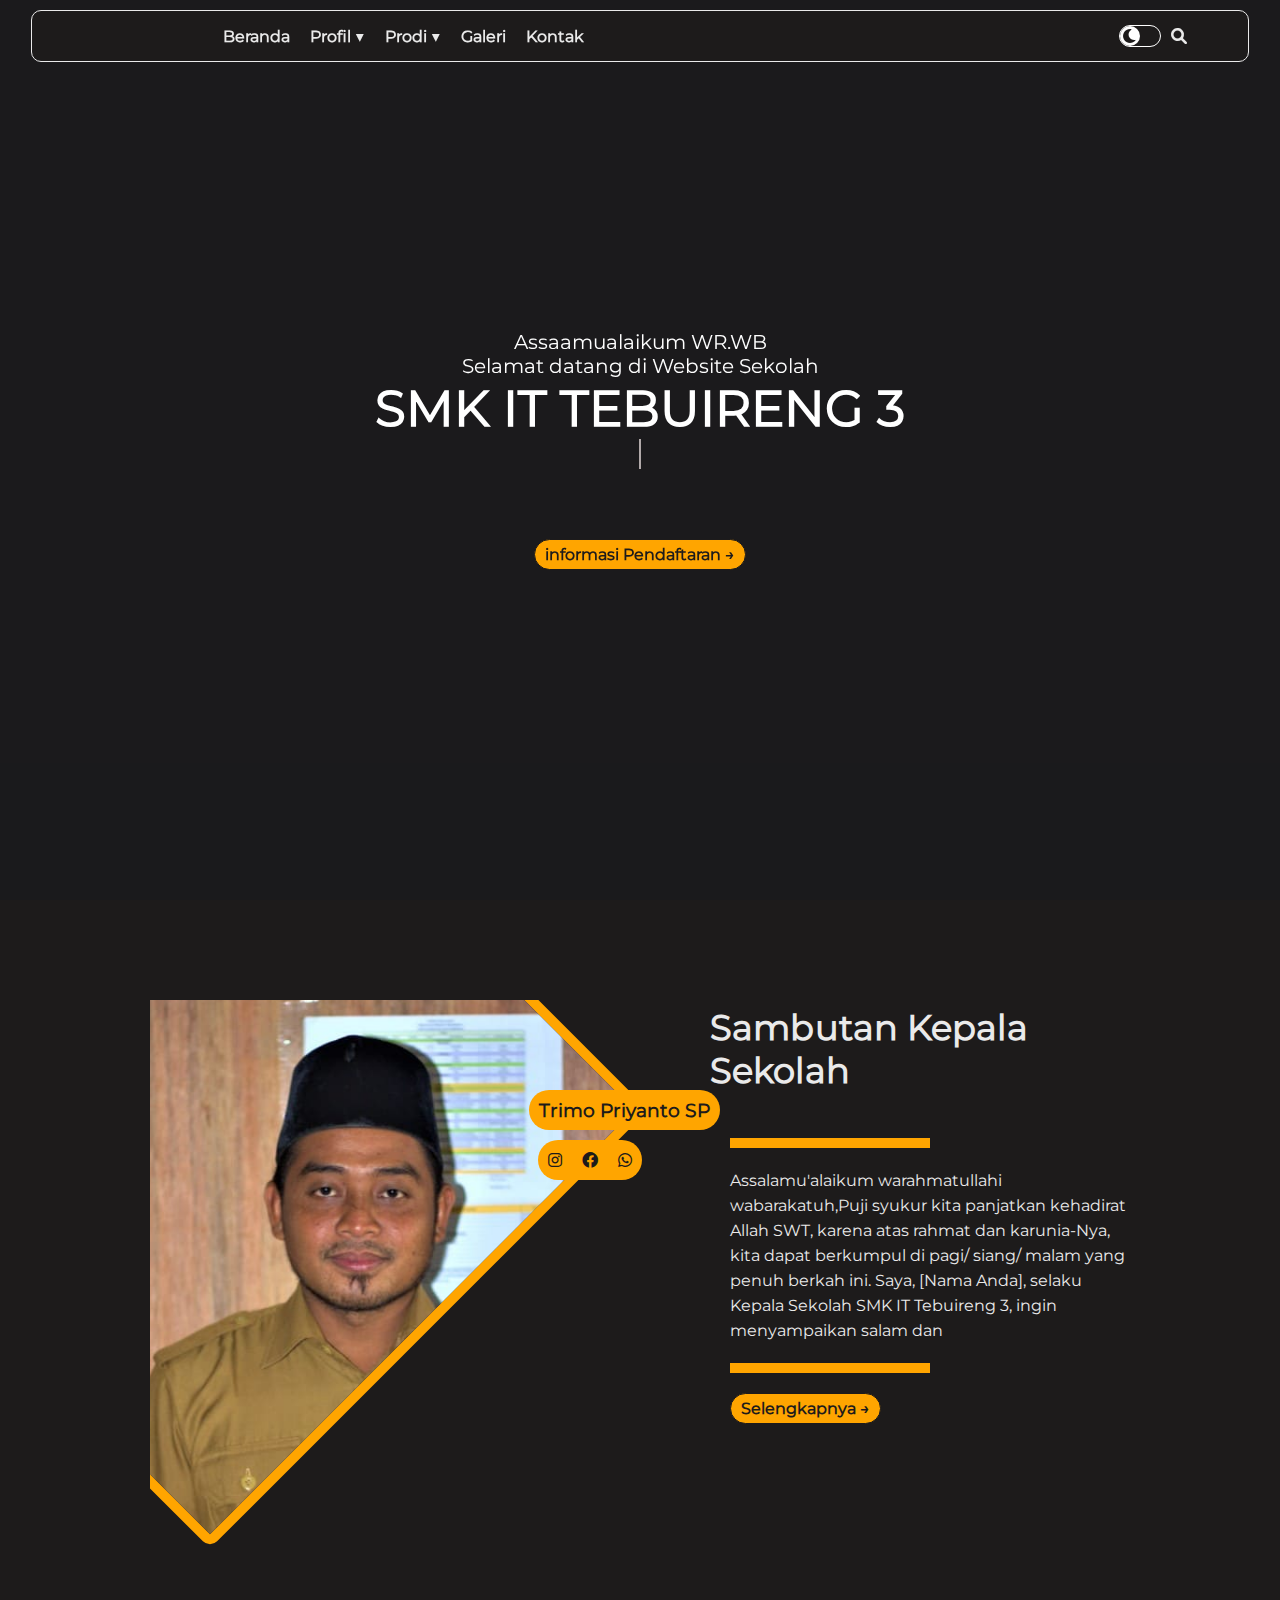
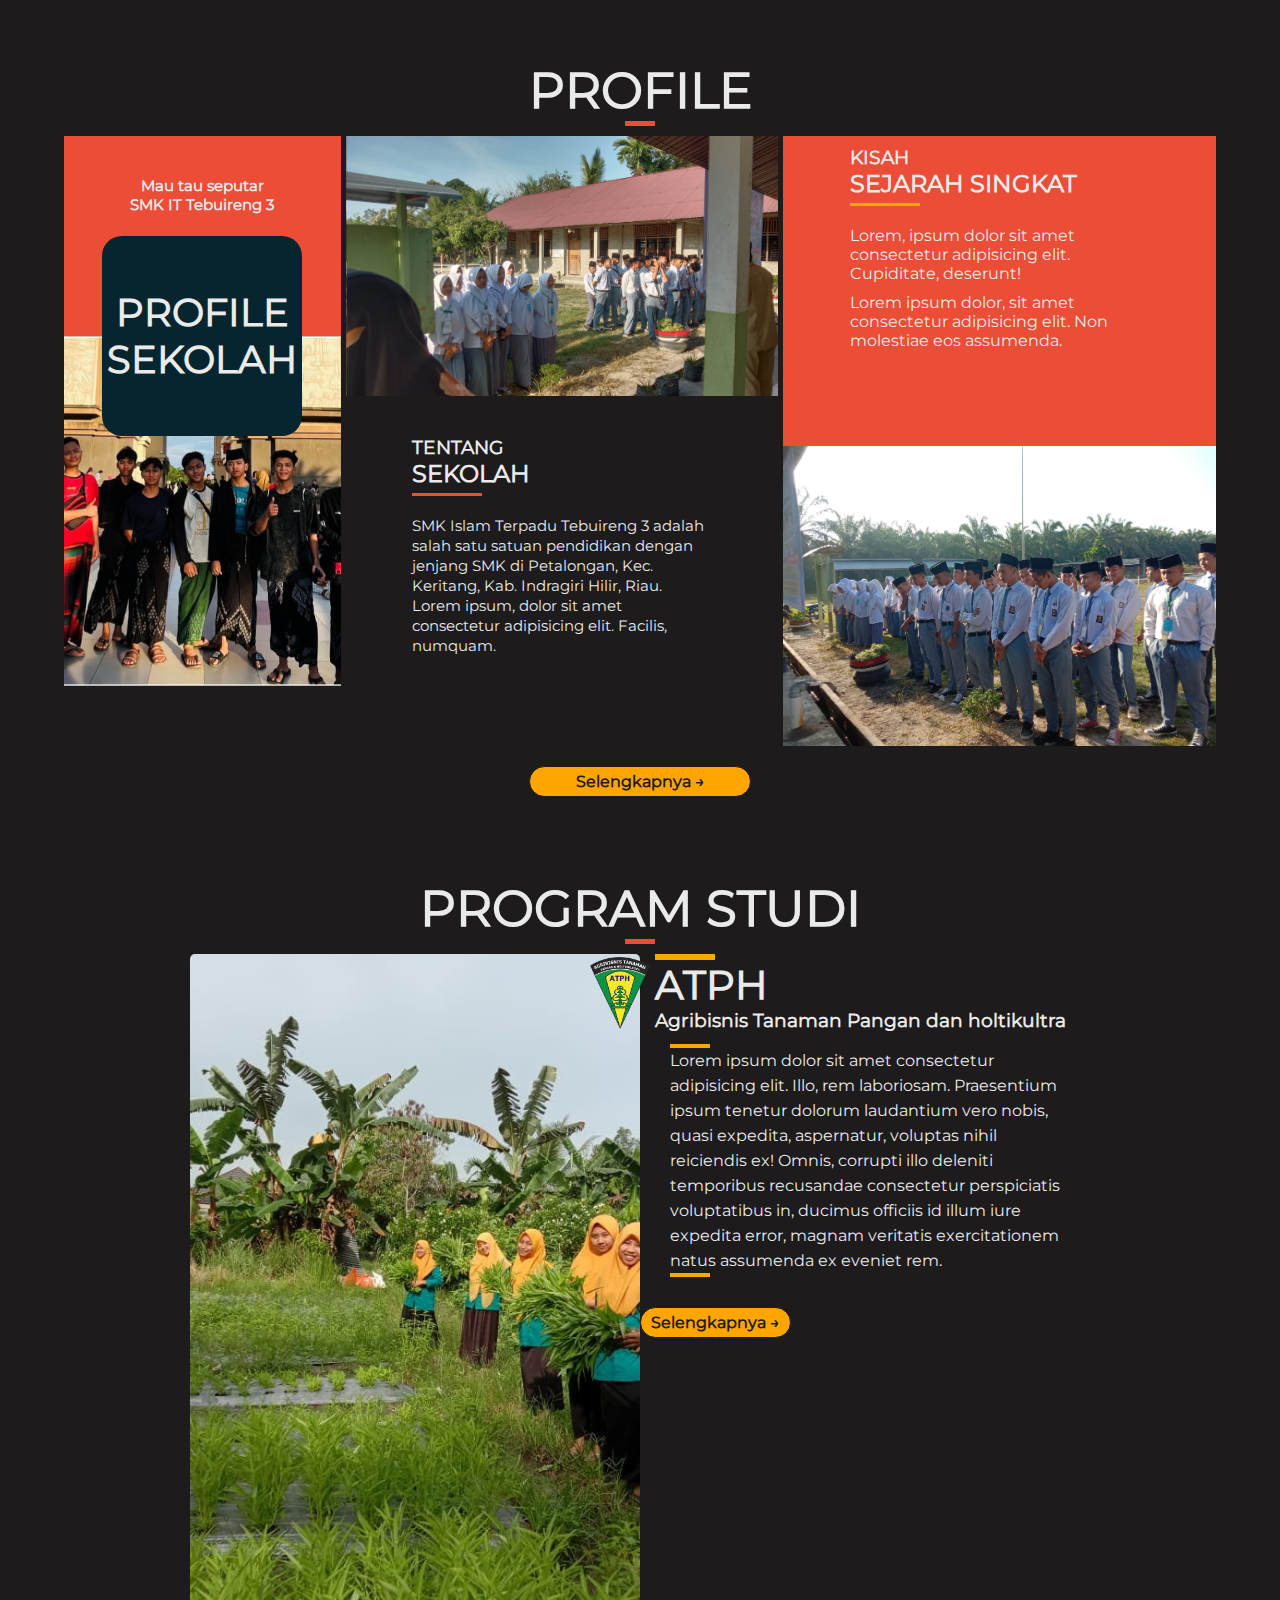
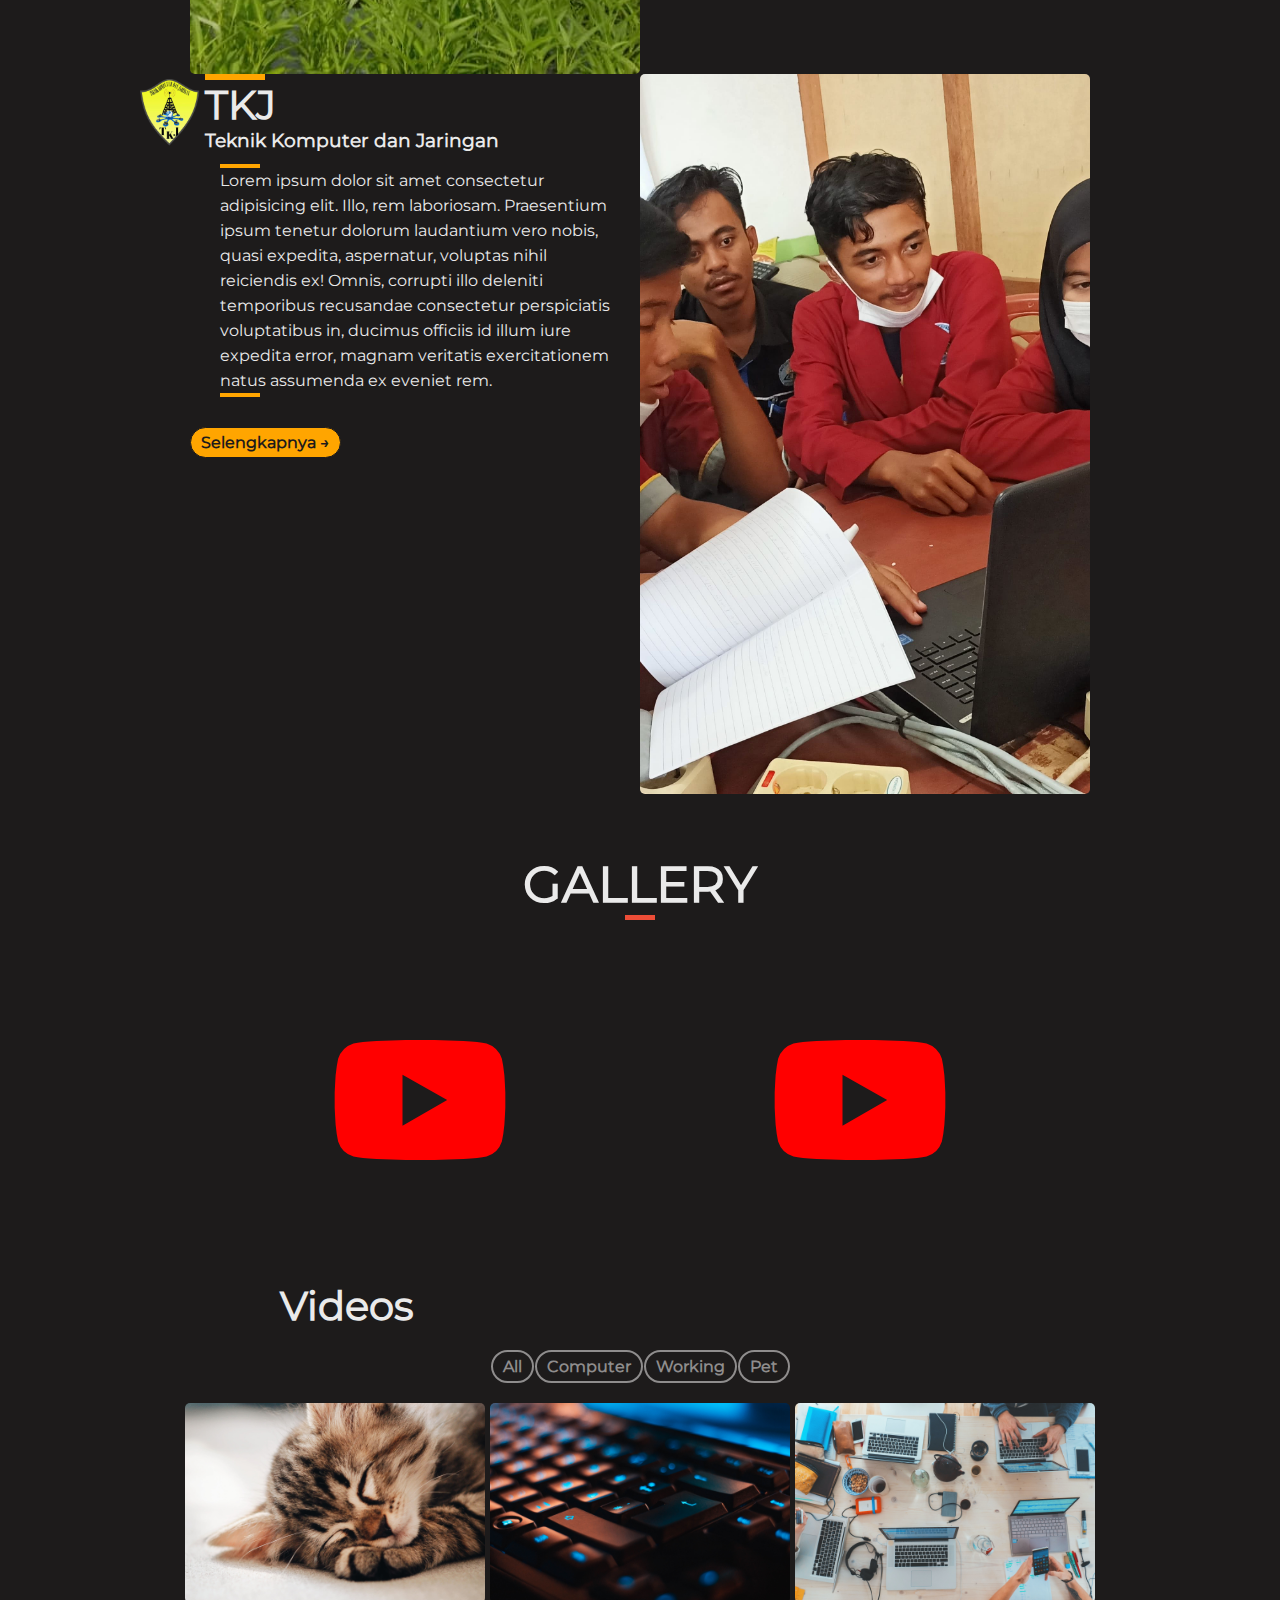
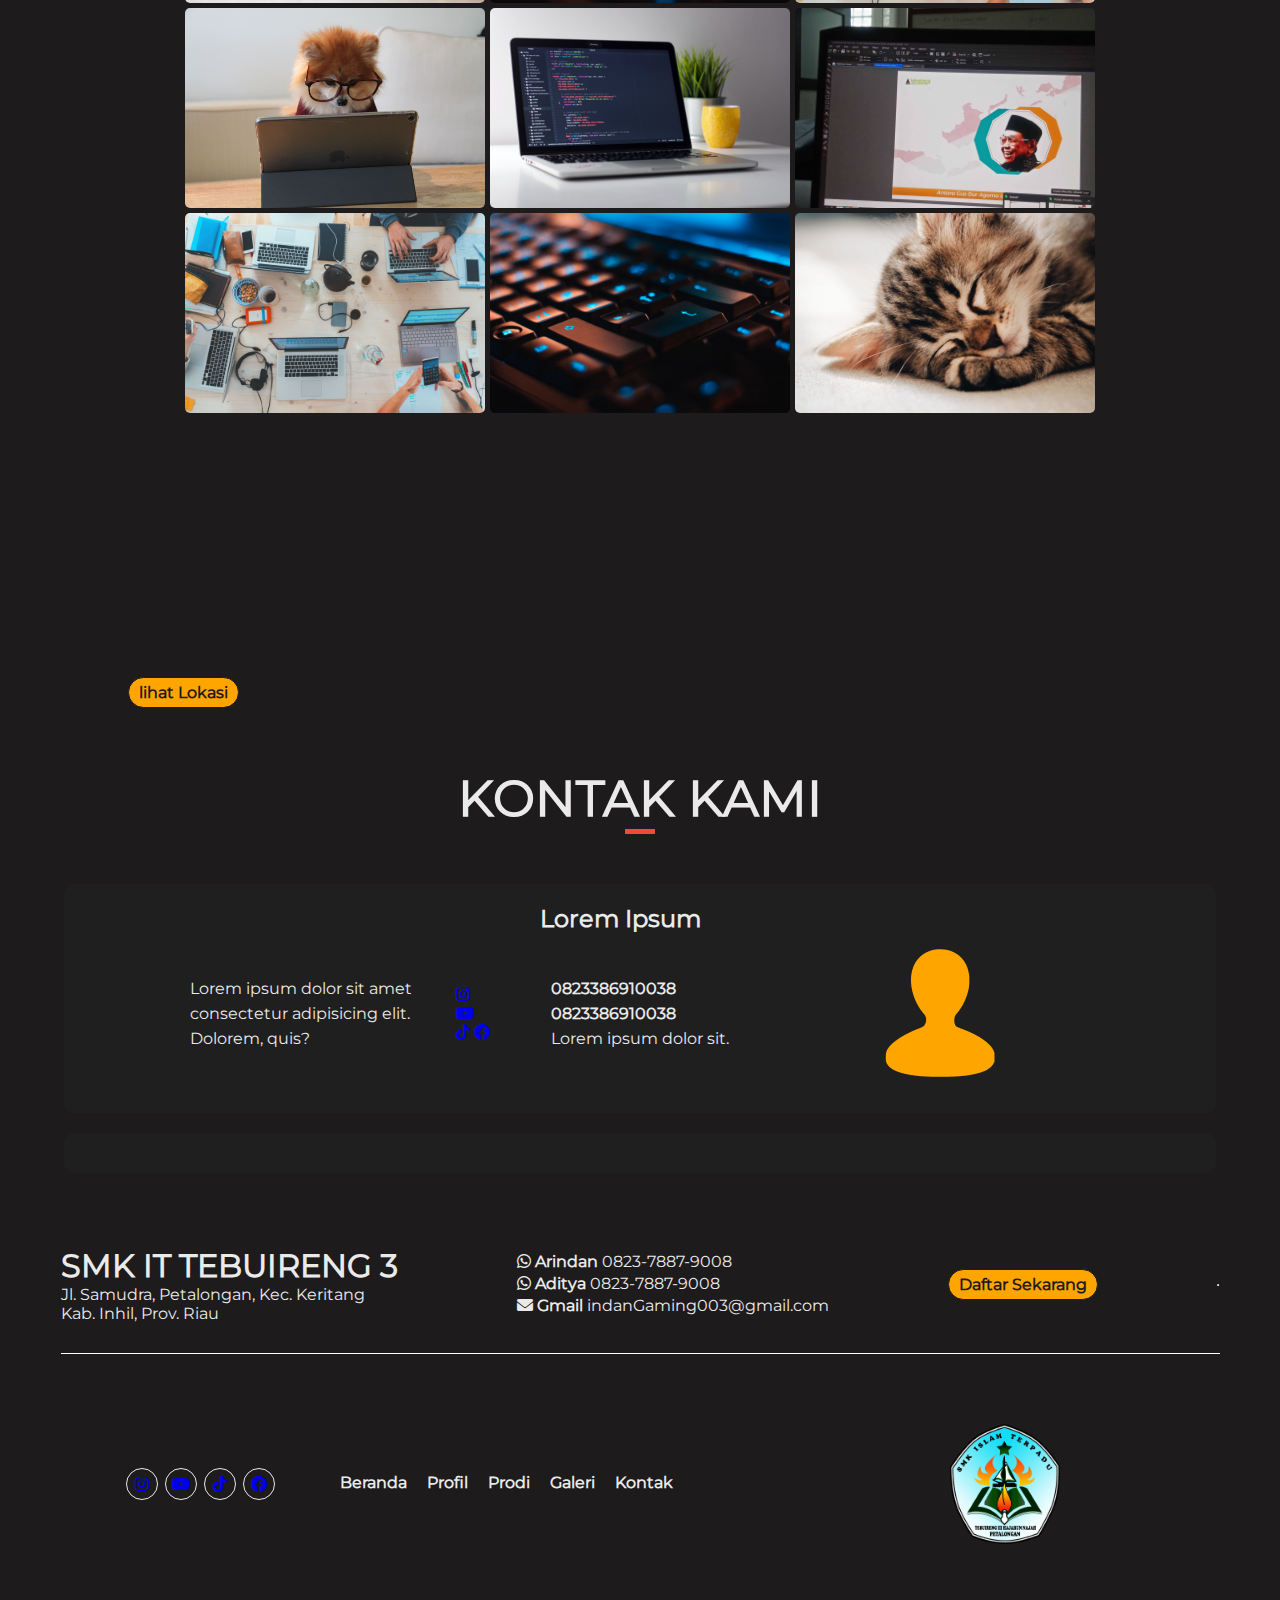
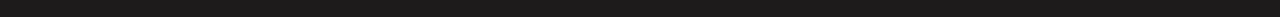
==== commit 833b0c51: "kelar" ====
--- a/index.html
+++ b/index.html
@@ -114,7 +114,7 @@
         <div class="content">
           <p>Assaamualaikum WR.WB</p>
           <p>Selamat datang di Website Sekolah</p>
-          <h1>hello world</h1>
+          <h1>SMK IT TEBUIRENG 3</h1>
           <div class="typing">
             <div class="text">Agamis - Trampil - Mandiri</div>
           </div>
--- a/@css/style.css
+++ b/@css/style.css
@@ -286,7 +286,6 @@
   position: fixed;
   display: none;
   transition: 5s;
-  display: block;
 }
 
 .search.hilang-muncul {
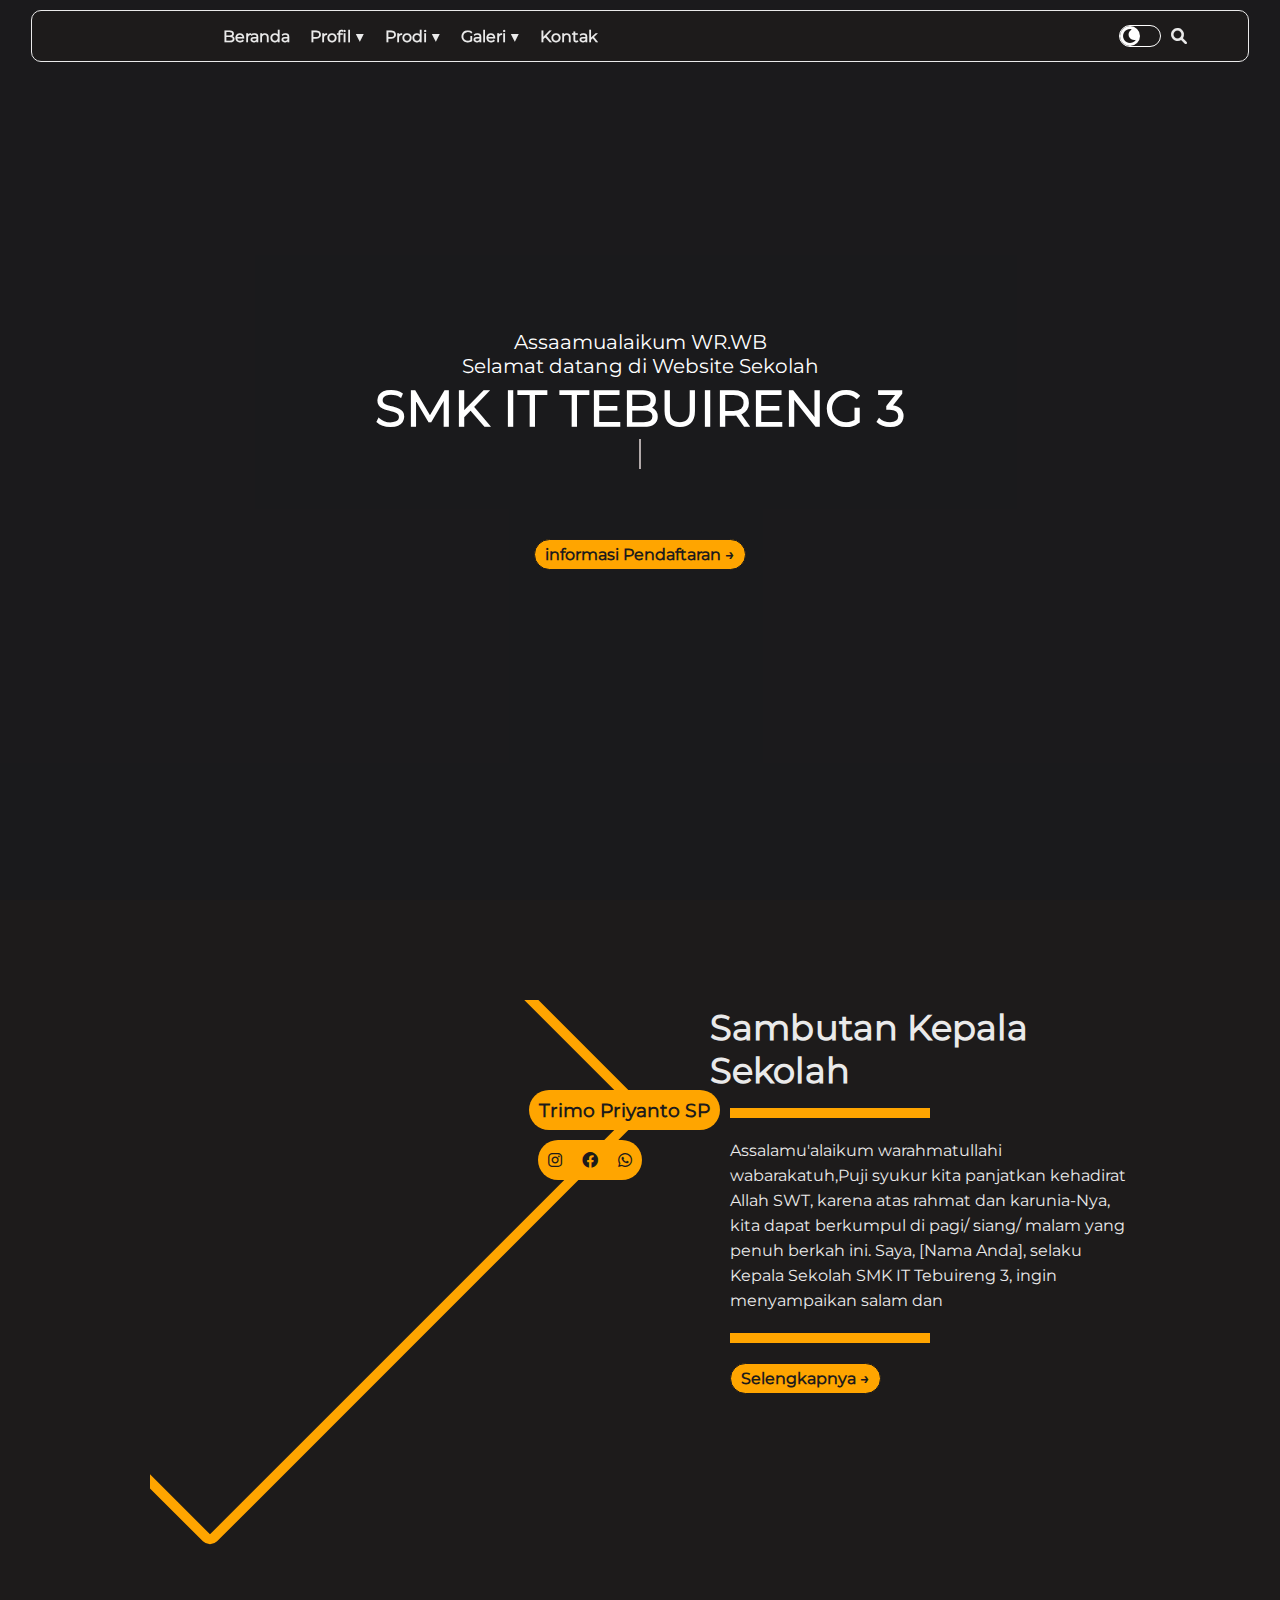
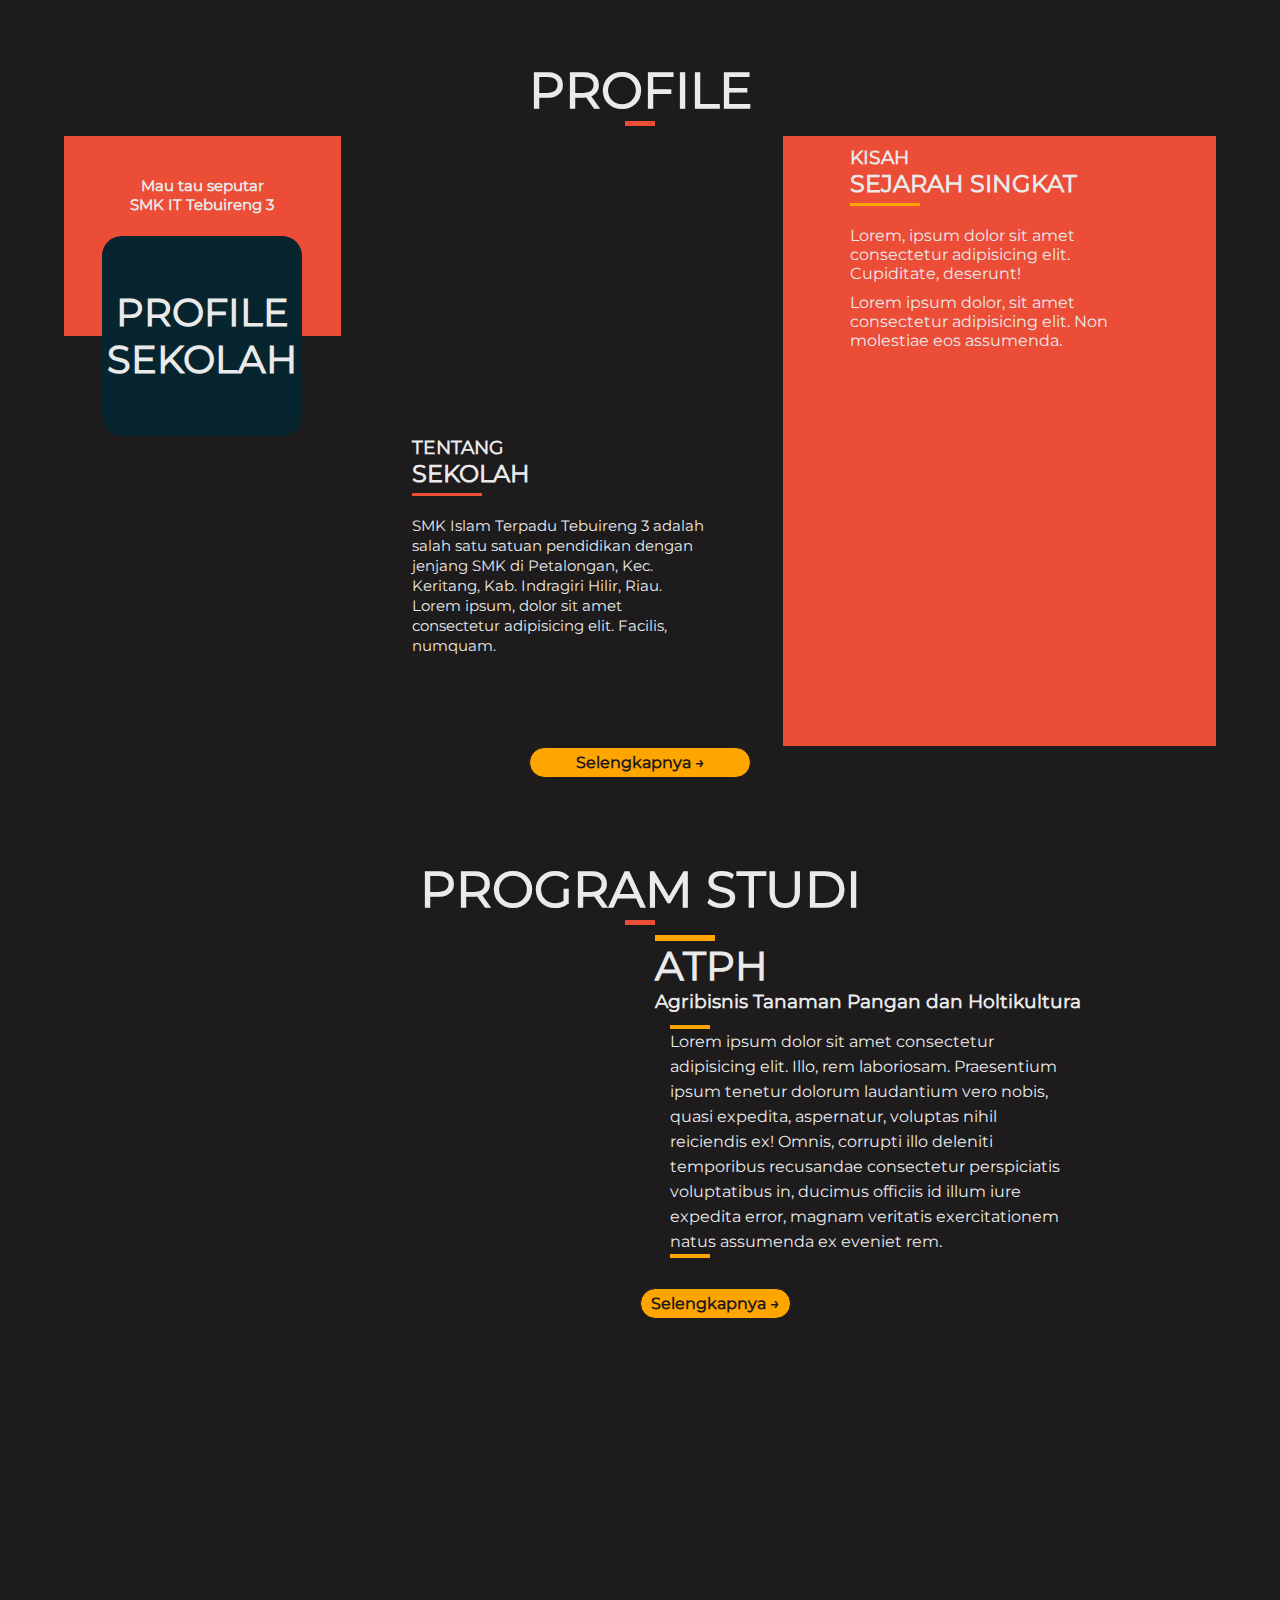
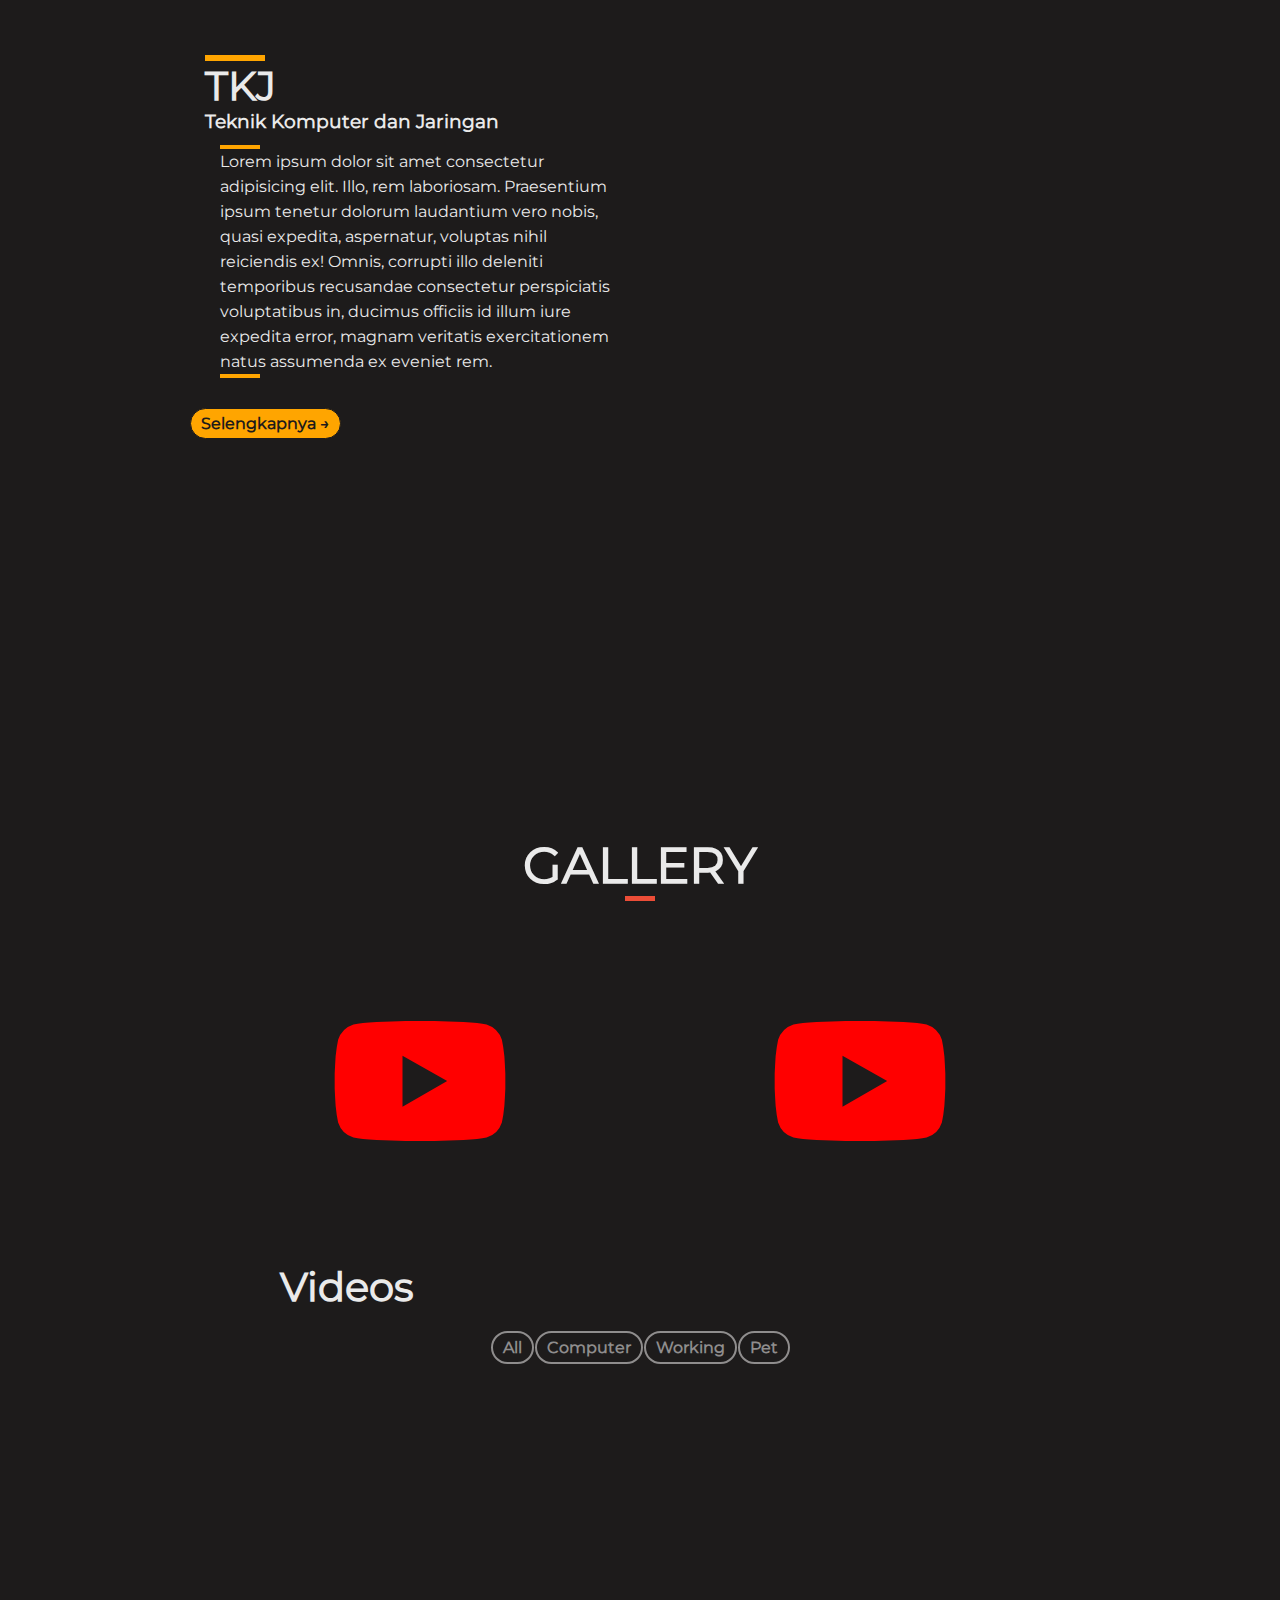
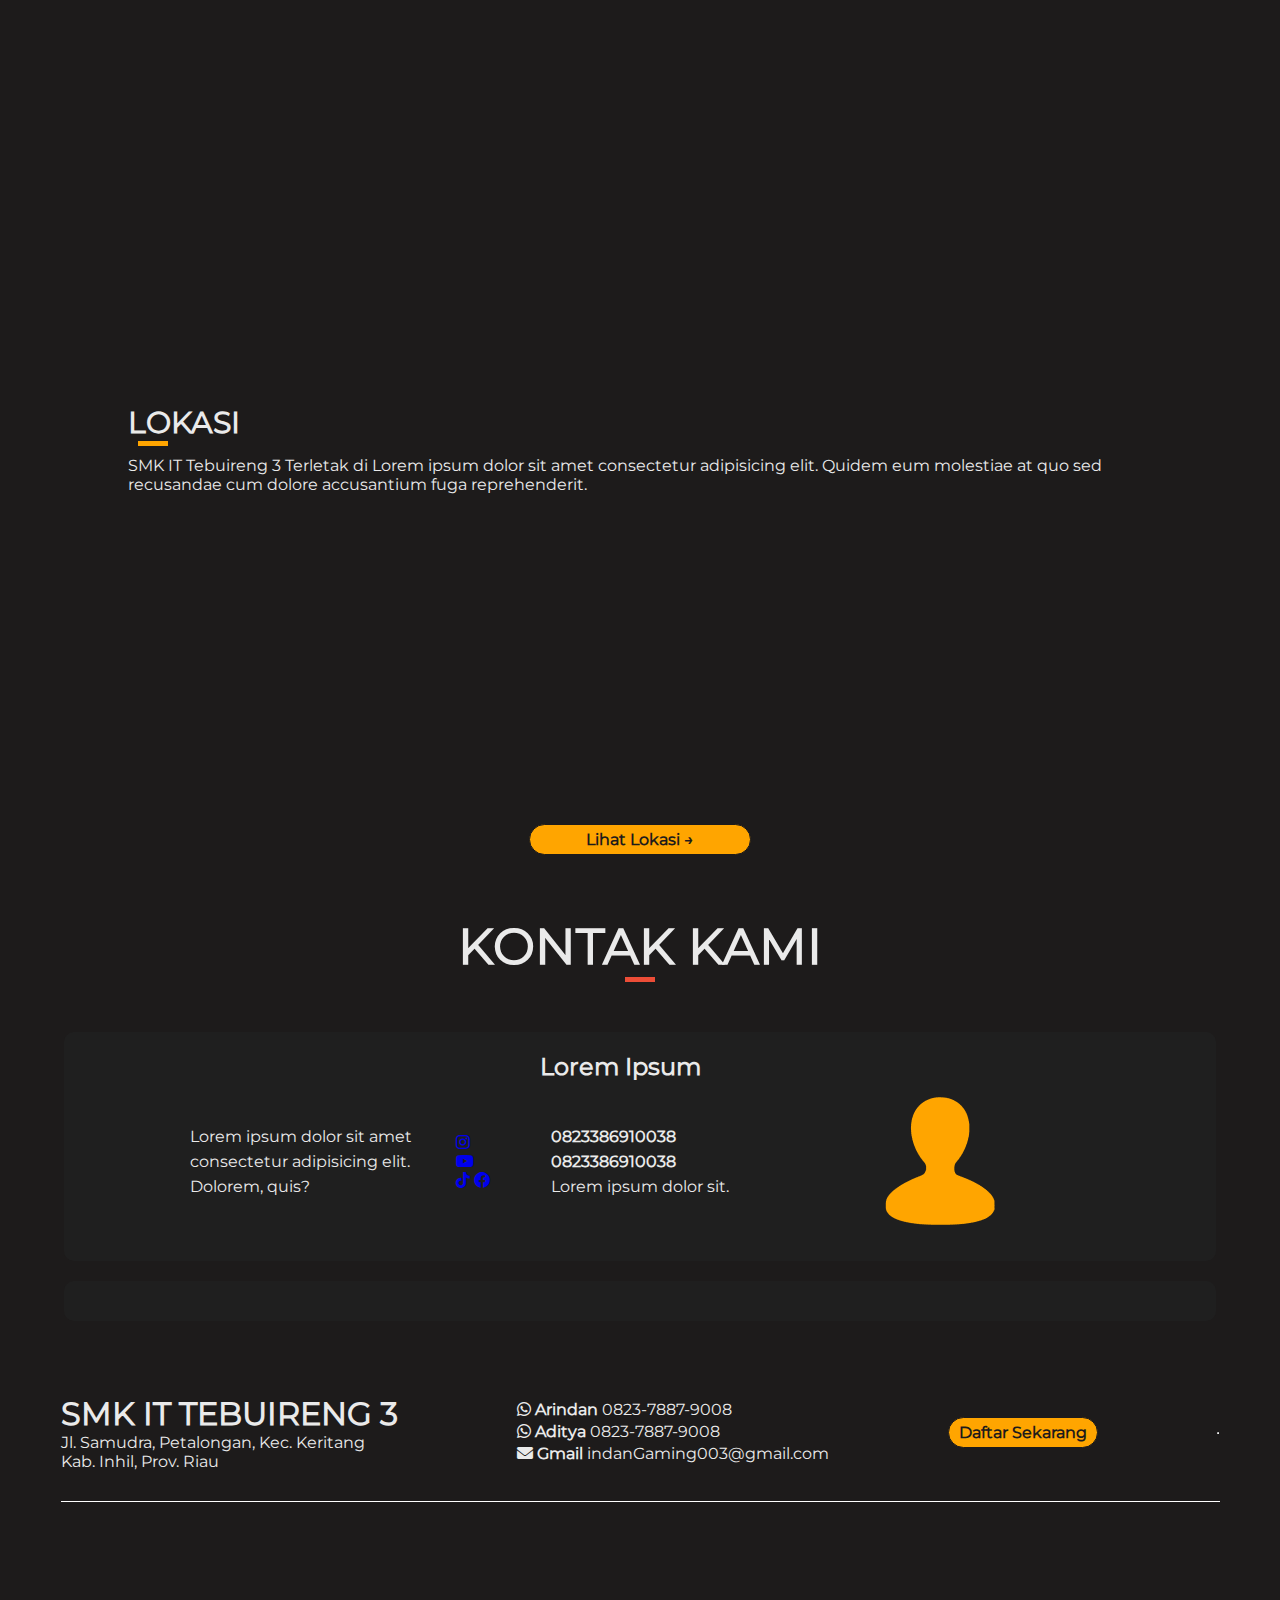
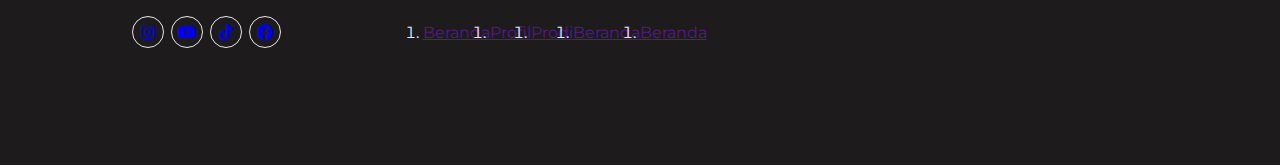
==== commit 813ed067: "15:54 selasa" ====
--- a/index.html
+++ b/index.html
@@ -1,411 +1,402 @@
-<!DOCTYPE html>
-<html lang="en">
-  <head>
-    <meta charset="UTF-8" />
-    <meta name="viewport" content="width=device-width, initial-scale=1.0" />
-    <title>SMK IT TEBUIRENG 3</title>
-    <link rel="stylesheet" href="https://cdnjs.cloudflare.com/ajax/libs/font-awesome/6.0.0-beta3/css/all.min.css">
-    <link rel="icon" type="image/x-icon" href="img/logo-smk.png">
-  <link rel="stylesheet" href="@css/style.css" />
-  </head>
-  </head>
-  <body class="mode">
-    <h1></h1>
-    <!-- loading -->
-     <div class="loading">
-       <div class="loader"></div>
-     </div>
-    <!-- end loading -->
-
-    <!-- start navbar -->
-    <div class="search">
-      <div class="close-search">
-        <i class="fa-sharp fa-solid fa-circle-xmark"></i>
-         <!-- x -->
-      </div>
-      <div class="search-content">
-        <h1>PENCARIAN</h1>
-        <div class="search-box">
-          <input value="" list="prediksi" class="search-input" type="text" placeholder="Cari Di Sini" name="" id="">
-          <datalist id="prediksi">
-            <option value="Beranda">
-            <option value="Profile">
-            <option value="Sambutan Kepala Sekolah">
-            <option value="Sejarah Singkat">
-            <option value="Visi dan Misi">
-            <option value="Fasilitas">
-            <option value="Jurusan ATPH">
-            <option value="jurusan TKJ">
-            <option value="Foto">
-            <option value="Video">
-          </datalist>
-          <!-- <button id="test">triger</button> -->
-          <div class="clear-content">
-            <i class="fa-solid fa-xmark search-svg"></i>
-             <!-- x -->
-          </div>
-        </div>
-
-        <!-- looping element -->
-        <h5 class="indikator"></h5>
-          <div class="result">
-            <h3>Profile</h3>
-          </div>
-          <!--end looping element  -->
-        </div>
-    </div>
-    </div>
-    <nav class="">
-      <div class="conteiner">
-        
-        <div class="burger-logo">
-          <div class="logo">
-            <!-- <img src="img/logo-smk.png" alt="" /> -->
-          </div>
-          <div class="menu-toggle">
-            <input type="checkbox" name="" id="" />
-             <span></span>
-             <span></span>
-             <span></span>
-           </div> 
-        </div>
-        
-        <ul class="link">
-          <li><a href="#beranda">Beranda</a></li>
-          <li>
-            <a href="#sambutan">Profil ▼</a>
-            <ul class="dropdown dr-1">
-              <li><a href="">Sambutan Kepala Sekolah</a></li>
-              <li><a href="">Sejarah Singkat</a></li>
-              <li><a href="">Visi Misi</a></li>
-              <li><a href="">Fasilitas</a></li>
-            </ul>
-          </li>
-          <li>
-            <a href="#prodi">Prodi ▼</a>
-            <ul class="dropdown dr-2">
-              <li><a href="">TKJ</a></li>
-              <li><a href="">ATPH</a></li>
-            </ul>
-          </li>
-          <li><a href="#gallery">Galeri</a></li>
-          <li><a href="#kontak">Kontak</a></li>
-        </ul>
-        <div class="more-btn">
-          <div class="mode-btn">
-            <div class="icon"><i  class="fa-solid fa-moon dark"></i></div>
-          </div>
-          <div class="trigger-search">
-            <i class="fa-solid fa-magnifying-glass"></i>
-          </div>
-        </div>
-      </div>
-    </nav>
-    <!-- header -->
-    <header id="beranda">
-      <!-- <video autoplay loop muted plays-inline class="back-videos">
-      <source src="sinematik-sekolah.mp4" type="video/mp4">
-      </video> -->
-      <video class="video-bg" autoplay muted loop playsinline>
-          <source src="img/sinematik-sekolah.mp4" type="video/mp4">
-          Your browser does not support the video tag.
-      </video>
-      <div class="conteiner">
-        <div class="content">
-          <p>Assaamualaikum WR.WB</p>
-          <p>Selamat datang di Website Sekolah</p>
-          <h1>SMK IT TEBUIRENG 3</h1>
-          <div class="typing">
-            <div class="text">Agamis - Trampil - Mandiri</div>
-          </div>
-          <a style="margin-top: 70px;" href="#" class="standar-btn" >informasi Pendaftaran →</a>
-        </div>
-      </div>
-      
-
-
-      <!-- <div class="jurusan">
-        <div class="jurusan-detil">
-          <div class="hiasan-circle">
-            <img src="img/logo-yayasan.png" alt="">
-          </div>          
-          <h3>Unit Yayasan</h3>
-          <p>Merupakan salah satu unit <br> pendidikan Yayasan Hajarunnajah </p>
-        </div>
-        <div class="jurusan-detil">
-          <div class="hiasan-circle">
-            <h1>1</h1>
-          </div>          
-          <h3>Langka</h3>
-          <p>Merupakan satu-satunya SMK <br> Di Indragiri Hilir yang <br> di bawah naungan Pesantren</p>
-        </div>
-         <div class="jurusan-detil">
-          <div class="hiasan-circle">
-            <h1>A</h1>
-          </div>          
-          <h3>Terakreditasi A</h3>
-          <p>SMK IT Tebuireng 3 <br> Mendapatkan Nilai Akreditasi<br>yang cukup baik</p>
-        </div>
-      </div>   -->
-    </header>
-    <!-- end header -->
-
-    <!-- search section -->
-    <!-- start sambutan -->
-    <div class="section " id="sambutan">
-      <div class="conteiner ">
-        <div class="sambutan-img ">
-          <div class="img"></div>
-          <div class="name"><h3>Trimo Priyanto SP</h3></div>
-          <div class="sosmed">
-            <a href="#">
-              <i class="fab fa-instagram"></i>
-            </a>
-            <a href="#">
-             <i class="fab fa-facebook"></i>
-            </a>
-            <a href="#">
-              <i class="fab fa-whatsapp"></i>
-            </a>
-          </div>
-        </div>
-        <div class="sambutan-content ">
-          <div>
-            <h1 class="">Sambutan Kepala Sekolah</h1>
-            <div class="hiasan-content"></div>
-            <p class="">Assalamu'alaikum warahmatullahi wabarakatuh,Puji syukur kita panjatkan kehadirat Allah SWT, karena atas rahmat dan karunia-Nya, kita dapat berkumpul di pagi/ siang/ malam yang penuh berkah ini. Saya, [Nama Anda], selaku Kepala Sekolah SMK IT Tebuireng 3, ingin menyampaikan salam dan </p>       
-            <div class="hiasan-content"></div>
-            <a class="standar-btn" href="#">Selengkapnya →</a>
-          </div>
-        </div>
-      </div>
-    </div>
-    <!-- end sambutan -->
-    
-    <!-- profile -->
-    <section id="profile" class="">
-      <h1 class="standar-heading1" >PROFILE</h1>
-      <div class="conteiner ">
-        <div class="col">
-          <div class="info">
-            <p>
-              Mau tau seputar <br />
-              SMK IT Tebuireng 3
-            </p>
-          </div>
-          <div class="title">
-            <h1>Profile<br />Sekolah</h1>
-          </div>
-          <div class="profile-img"></div>
-        </div>  
-        <div class="col">
-          <div class="about-img"></div>
-          <div class="about-content">
-            <div>
-              <h3 class="">Tentang</h3>
-              <h2 class="">Sekolah</h2>
-              <p class="">SMK Islam Terpadu Tebuireng 3 adalah salah satu satuan pendidikan dengan jenjang SMK di Petalongan, Kec. Keritang, Kab. Indragiri Hilir, Riau. Lorem ipsum, dolor sit amet consectetur adipisicing elit. Facilis, numquam.</p>
-            </div>
-          </div>
-        </div>
-        <div class="col">
-            <div class="fasilitas-content">
-              <div>
-                <h3>kisah</h3>
-                <h2>Sejarah Singkat</h2>
-                <p class="p1 singkat">Lorem, ipsum dolor sit amet consectetur adipisicing elit. Cupiditate, deserunt!</p>
-                <p class="p2 singkat">Lorem ipsum dolor, sit amet consectetur adipisicing elit. Non molestiae eos assumenda.</p>
-              </div>
-            </div>
-            <div class="fasilitas-img"></div>
-          </div>
-        </div>
-        <a style="margin: 1px auto; display: block; width: 200px; text-align: center; margin-top: 20px;" class="standar-btn" href="#">Selengkapnya →</a>
-      </div>
-    </section>
-    <!-- end profile -->
-
-    <!-- start Prodi -->
-     <section id="prodi" class="">
-      <h1 class="standar-heading1 " >PROGRAM STUDI</h1>
-      <div class="conteiner">
-        <div class="prodi-img atph"></div>
-        <div class="prodi-content">
-          <div class="prodi-title">
-              <img src="img/logo-atph.png" alt="">
-            <div class="heading ">
-              <h2 class="">ATPH</h2>
-              <h3 class="">Agribisnis Tanaman Pangan dan holtikultra</h3>
-            </div>
-          </div>
-          <p class="">Lorem ipsum dolor sit amet consectetur adipisicing elit. Illo, rem laboriosam. Praesentium ipsum tenetur dolorum laudantium vero nobis, quasi expedita, aspernatur, voluptas nihil reiciendis ex! Omnis, corrupti illo deleniti temporibus recusandae consectetur perspiciatis voluptatibus in, ducimus officiis id illum iure expedita error, magnam veritatis exercitationem natus assumenda ex eveniet rem.</p>
-          <a class="standar-btn" href="#">Selengkapnya →</a>
-        </div>
-      </div>
-      
-      <div class="conteiner ">      
-        <div class="prodi-content ">
-          <div class="prodi-title">
-              <img src="img/logo-tkj.png" alt="">
-            <div class="heading ">
-              <h2 class="">TKJ</h2>
-              <h3 class="">Teknik Komputer dan Jaringan</h3>
-            </div>
-          </div>
-          <p class="">Lorem ipsum dolor sit amet consectetur adipisicing elit. Illo, rem laboriosam. Praesentium ipsum tenetur dolorum laudantium vero nobis, quasi expedita, aspernatur, voluptas nihil reiciendis ex! Omnis, corrupti illo deleniti temporibus recusandae consectetur perspiciatis voluptatibus in, ducimus officiis id illum iure expedita error, magnam veritatis exercitationem natus assumenda ex eveniet rem.</p>
-          <a class="standar-btn" href="#">Selengkapnya →</a>
-        </div>
-        <div  class="prodi-img tkj"></div>
-      </div>
-      
-     </section>
-    <!-- end prodi -->
-
-    <!-- start gallery -->
-    <section id="gallery" class="">
-      <!-- start Videos -->
-      <h1 class="standar-heading1 " >GALLERY</h1>
-      <div class="conteiner ">
-        <div class="row videos" >  
-          <a target="_blank" class="yt-1" href="https://www.youtube.com/watch?v=uc3qmmfvSV=,]"><i class="fab fa-youtube"></i></a>
-          <a target="_blank" class="yt-2" href="https://www.youtube.com/watch?v=FZ4C7TP06MI"><i class="fab fa-youtube"></i></a>  
-          <h2 class="">Videos</h2>
-          <div class="all-thumbnail">
-            <div class="thumbnail first"></div>
-            <div class="thumbnail second"></div>
-          </div>
-        </div>
-      </div>
-      <!-- end Videos -->
-      
-      <!-- Foto -->
-      <div class="select-btn">
-        <div onclick="semua()" class="btn ">All</div>
-        <div onclick="computer()" class="btn ">Computer</div>
-        <div onclick="working()" class="btn ">Working</div>
-        <div onclick="pet()" class="btn ">Pet</div>
-      </div>
-      <div class="conteiner">
-        <div style="background-image: url('img/g1.jpg')" class="image pet1"></div>
-        <div style="background-image: url('img/g2.jpg')" class="image computer1"></div>
-        <div style="background-image: url('img/g3.jpg')" class="image working1"></div>
-        <div style="background-image: url('img/g4.jpg')" class="image pet2"></div>
-        <div style="background-image: url('img/g5.jpg')" class="image computer2"></div>
-        <div style="background-image: url('img/g6.jpg')" class="image working2"></div>
-        <div style="background-image: url('img/g3.jpg')" class="image working3"></div>
-        <div style="background-image: url('img/g2.jpg')" class="image computer3"></div>
-        <div style="background-image: url('img/g1.jpg')" class="image pet3"></div>
-      </div>
-      <!-- end Foto -->
-              <!-- statrt map -->
-              <div class="map">
-                <iframe src="https://www.google.com/maps/embed?pb=!1m18!1m12!1m3!1d3147.9714662938595!2d102.65446427371128!3d-0.7141572992788792!2m3!1f0!2f0!3f0!3m2!1i1024!2i768!4f13.1!3m3!1m2!1s0x2e29052c80680c27%3A0x1b3b9e127655b755!2sSMK%20IT%20Tebuireng3!5e1!3m2!1sid!2sid!4v1712485936044!5m2!1sid!2sid" width="100%" height="250" style="border:0" allowfullscreen="" loading="lazy" referrerpolicy="no-referrer-when-downgrade"></iframe>
-
-                <a href="#" class="standar-btn orange" >lihat Lokasi</a>
-              </div>     
-              <!-- end map -->
-    </section>
-    <!-- end gallery -->
-
-    <!-- start Contact -->
-    <h1 class="standar-heading1 " id="kontak" >KONTAK KAMI</h1>
-    <section style="background-image: url(img/sekolah.JPG); " id="contact" >
-      <div class="more">
-        <h2>Lorem Ipsum</h2>
-        <div class="row ">
-          <div class="col">
-            <p>
-              Lorem ipsum dolor sit amet consectetur adipisicing elit. Dolorem, quis?
-              <div class="medsos">
-                <a href="#"><i class="fab fa-instagram"></i></a>            
-                <a href="#"><i class="fab fa-youtube"></i></a>            
-                <a href="#"><i class="fab fa-tiktok"></i></a>            
-                <a href="#"><i class="fab fa-facebook"></i></a>            
-              </div>
-            </p>
-          </div>
-          <div class="col">
-            <p>
-              <b>0823386910038</b><br>
-              <b>0823386910038</b><br>
-              Lorem ipsum dolor sit.            
-            </p>
-          </div>
-          <div class="col hp"><img src="img/contacts-128.png" alt=""></div>
-        </div>
-      </div>
-
-      <div class="main">
-
-
-      </div>
-      <div class="disqus" id="disqus_thread"></div>
-<script>
-    /**
-    *  RECOMMENDED CONFIGURATION VARIABLES: EDIT AND UNCOMMENT THE SECTION BELOW TO INSERT DYNAMIC VALUES FROM YOUR PLATFORM OR CMS.
-    *  LEARN WHY DEFINING THESE VARIABLES IS IMPORTANT: https://disqus.com/admin/universalcode/#configuration-variables    */
-    /*
-    var disqus_config = function () {
-    this.page.url = PAGE_URL;  // Replace PAGE_URL with your page's canonical URL variable
-    this.page.identifier = PAGE_IDENTIFIER; // Replace PAGE_IDENTIFIER with your page's unique identifier variable
-    };
-    */
-    (function() { // DON'T EDIT BELOW THIS LINE
-    var d = document, s = d.createElement('script');
-    s.src = 'https://smkittebuirueng3.disqus.com/embed.js';
-    s.setAttribute('data-timestamp', +new Date());
-    (d.head || d.body).appendChild(s);
-    })();
-</script>
-<noscript>Please enable JavaScript to view the <a href="https://disqus.com/?ref_noscript">comments powered by Disqus.</a></noscript>
-    </section>
-    <!-- End Contact -->
-
-    <!-- start footer -->
-    <footer class="">
-      <div class="row top">
-        <div class="col">
-          <h1>SMK  IT TEBUIRENG 3</h1>
-          <p>Jl. Samudra, Petalongan, Kec. Keritang <br>
-              Kab. Inhil, Prov. Riau</p>    
-        </div>
-        <div class="col">
-          <ul>
-            <li><i class="fab fa-whatsapp"></i> <b>Arindan</b> 0823-7887-9008</li>
-            <li><i class="fab fa-whatsapp"></i> <b>Aditya</b> 0823-7887-9008</li>
-            <li> <i class="fas fa-envelope"></i> <b>Gmail</b> indanGaming003@gmail.com</li>
-          </ul>
-        </div>
-        <div class="col">
-          <a class="standar-btn" href="#">Daftar Sekarang</a>
-        </div>
-        <hr>
-      </div>
-      <div class="row bottom">
-        <div class="col">
-          <div class="medsos">
-            <a href="#"><i class="fab fa-instagram"></i></a>            
-            <a href="#"><i class="fab fa-youtube"></i></a>            
-            <a href="#"><i class="fab fa-tiktok"></i></a>            
-            <a href="#"><i class="fab fa-facebook"></i></a>            
-          </div>
-        </div>
-        <div class="col">
-          <ul class="link .menu">
-            <li><a href="#beranda">Beranda</a></li>
-            <li><a href="#sambutan">Profil</a></li>
-            <li><a href="#prodi">Prodi</a></li>
-            <li><a href="#gallery">Galeri</a></li>
-            <li><a href="#kontak">Kontak</a></li>
-          </ul>
-        </div>
-        <div class="col image">
-          <img src="img/logo-smk.png" alt="">
-        </div>
-      </div>
-    </footer>
-    <!-- end footer -->
-    <script src="js/script.js"></script>
-  </body>
-</html>
-
+<!DOCTYPE html>
+<html lang="en">
+  <head>
+    <meta charset="UTF-8" />
+    <meta name="viewport" content="width=device-width, initial-scale=1.0" />
+    <title>SMK IT TEBUIRENG 3</title>
+
+    <!-- FONT -->
+    <link rel="stylesheet" href="https://cdnjs.cloudflare.com/ajax/libs/font-awesome/6.0.0-beta3/css/all.min.css">
+
+    <!-- TITLE ICON -->
+    <link rel="icon" type="image/x-icon" href="img/logo-smk.png">
+
+    <!-- CSS -->
+    <link rel="stylesheet" href="@css/style.css" />
+    <link rel="stylesheet" href="@css/programming.css">
+
+    <!-- LIBARY -->
+    <link rel="stylesheet" href="library/aos/dist/aos.css" />
+  </head>
+
+  <body class="mode">
+    <h1></h1>
+    <!-- loading -->
+     <div class="loading">
+       <div class="loader"></div>
+     </div>
+    <!-- end loading -->
+
+    <!-- start navbar -->
+    <div class="search">
+      <div class="close-search">
+        <i class="fa-sharp fa-solid fa-circle-xmark"></i>
+      </div>
+      <div class="search-content">
+        <h1>PENCARIAN</h1>
+        <div class="search-box">
+          <input value="" list="prediksi" class="search-input" type="text" placeholder="Cari Di Sini" name="" id="">
+          <!-- <button id="test">triger</button> -->
+          <div class="clear-content">
+            <i class="fa-solid fa-xmark search-svg"></i>
+            <b>X</b>
+          </div>
+        </div>
+
+        <!-- looping element -->
+        <h5 class="indikator"></h5>
+          <div class="result">
+            <h3>Profile</h3>
+          </div>
+          <!--end looping element  -->
+        </div>
+    </div>
+    </div>
+    <nav class="">
+      <div class="conteiner">
+        
+        <div class="burger-logo">
+          <div class="logo">
+            <!-- <img src="img/logo-smk.png" alt="" /> -->
+          </div>
+          <div class="menu-toggle">
+            <input type="checkbox" name="" id="" />
+             <span></span>
+             <span></span>
+             <span></span>
+           </div> 
+        </div>
+        
+        <ul class="link">
+          <li><a href="#beranda">Beranda</a></li>
+          <li>
+            <a href="#sambutan">Profil ▼</a>
+            <ul class="dropdown ">
+              <li><a href="">Sambutan Kepala Sekolah</a></li>
+              <li><a href="">Sejarah Singkat</a></li>
+              <li><a href="">Visi Misi</a></li>
+              <li><a href="">Fasilitas</a></li>
+            </ul>
+          </li>
+          <li>
+            <a href="#prodi">Prodi ▼</a>
+            <ul class="dropdown ">
+              <li><a href="">TKJ</a></li>
+              <li><a href="">ATPH</a></li>
+            </ul>
+          </li>
+          <li><a href="#gallery">Galeri ▼ </a>
+            <ul class="dropdown ">
+              <li><a href="">Foto</a></li>
+              <li><a href="">Video</a></li>
+            </ul>
+          </li>
+          <li><a href="#kontak">Kontak</a></li>
+        </ul>
+        <div class="more-btn">
+          <div class="mode-btn">
+            <div class="icon"><i  class="fa-solid fa-moon dark"></i></div>
+          </div>
+          <div class="trigger-search">
+            <i class="fa-solid fa-magnifying-glass"></i>
+          </div>
+        </div>
+      </div>
+    </nav>
+    <!-- header -->
+    <header id="beranda">
+      <!-- <video autoplay loop muted plays-inline class="back-videos">
+      <source src="sinematik-sekolah.mp4" type="video/mp4">
+      </video> -->
+      <video class="video-bg" autoplay muted loop playsinline>
+          <source src="img/sinematik-sekolah.mp4" type="video/mp4">
+          Your browser does not support the video tag. 
+      </video>
+      <div class="conteiner">
+        <div class="content">
+          <p>Assaamualaikum WR.WB</p>
+          <p>Selamat datang di Website Sekolah</p>
+          <h1>SMK IT TEBUIRENG 3</h1>
+          <div class="typing">
+            <div class="text">Agamis - Trampil - Mandiri</div>
+          </div>
+          <a style="margin-top: 70px;" href="#" class="standar-btn" >informasi Pendaftaran →</a>
+        </div>
+      </div>
+    </header>
+    <!-- end header -->
+
+    <!-- search section -->
+    <!-- start sambutan -->
+    <div class="section " id="sambutan">
+      <div class="conteiner ">
+        <div data-aos="fade-right" data-aos-offset="300" data-aos-duration="1000"  class="sambutan-img ">
+          <div class="img"></div>
+          <div class="name"><h3>Trimo Priyanto SP</h3></div>
+          <div   class="sosmed">
+            <a href="#">
+              <i class="fab fa-instagram"></i>
+            </a>
+            <a href="#">
+             <i class="fab fa-facebook"></i>
+            </a>
+            <a href="#">
+              <i class="fab fa-whatsapp"></i>
+            </a>
+          </div>
+        </div>
+        <div class="sambutan-content ">
+          <div>
+            <h1 data-aos="fade-left" data-aos-offset="100" data-aos-duration="400" data-aos-duration="400" data-aos-delay="0" class="">Sambutan Kepala Sekolah</h1>
+            <div data-aos="fade-left" data-aos-offset="100" data-aos-duration="400" data-aos-duration="400" data-aos-delay="200" class="hiasan-content"></div>
+            <p data-aos="fade-left" data-aos-offset="100" data-aos-duration="400" data-aos-duration="400" data-aos-delay="400" class="">Assalamu'alaikum warahmatullahi wabarakatuh,Puji syukur kita panjatkan kehadirat Allah SWT, karena atas rahmat dan karunia-Nya, kita dapat berkumpul di pagi/ siang/ malam yang penuh berkah ini. Saya, [Nama Anda], selaku Kepala Sekolah SMK IT Tebuireng 3, ingin menyampaikan salam dan </p>       
+            <div data-aos="fade-left" data-aos-offset="100" data-aos-duration="400" data-aos-duration="400" data-aos-delay="600" class="hiasan-content"></div>
+            <a data-aos="fade-left" data-aos-offset="100" data-aos-duration="400" data-aos-duration="400" data-aos-delay="800" class="standar-btn" href="#">Selengkapnya →</a>
+          </div>
+        </div>
+      </div>
+    </div>
+    <!-- end sambutan -->
+    
+<!-- profile -->
+<section id="profile" class="">
+  <h1 class="standar-heading1" data-aos="fade-up"  data-aos-offset="100" data-aos-duration="400">PROFILE</h1>
+  <div class="conteiner">
+    <div class="col">
+      <div class="info" data-aos="fade-up"  data-aos-offset="100" data-aos-duration="400" data-aos-delay="200">
+        <p>Mau tau seputar <br /> SMK IT Tebuireng 3</p>
+      </div>
+      <div class="title" data-aos="fade-up"  data-aos-offset="100" data-aos-duration="400" data-aos-delay="400">
+        <h1>Profile<br />Sekolah</h1>
+      </div>
+      <div class="profile-img" data-aos="fade-up"  data-aos-offset="100" data-aos-duration="400" data-aos-delay="600"></div>
+    </div>
+    <div class="col">
+      <div class="about-img" data-aos="fade-up"  data-aos-offset="100" data-aos-duration="400" data-aos-delay="200"></div>
+      <div class="about-content" data-aos="fade-up"  data-aos-offset="100" data-aos-duration="400" data-aos-delay="400">
+        <div>
+          <h3>Tentang</h3>
+          <h2>Sekolah</h2>
+          <p>SMK Islam Terpadu Tebuireng 3 adalah salah satu satuan pendidikan dengan jenjang SMK di Petalongan, Kec. Keritang, Kab. Indragiri Hilir, Riau. Lorem ipsum, dolor sit amet consectetur adipisicing elit. Facilis, numquam.</p>
+        </div>
+      </div>
+    </div>
+    <div class="col">
+      <div class="fasilitas-content" data-aos="fade-up"  data-aos-offset="100" data-aos-duration="400" data-aos-delay="200">
+        <div>
+          <h3>Kisah</h3>
+          <h2>Sejarah Singkat</h2>
+          <p class="p1 singkat">Lorem, ipsum dolor sit amet consectetur adipisicing elit. Cupiditate, deserunt!</p>
+          <p class="p2 singkat">Lorem ipsum dolor, sit amet consectetur adipisicing elit. Non molestiae eos assumenda.</p>
+        </div>
+      </div>
+      <div class="fasilitas-img" data-aos="fade-up"  data-aos-offset="100" data-aos-duration="400" data-aos-delay="400"></div>
+    </div>
+  </div>
+  <a style="margin: 1px auto; display: block; width: 200px; text-align: center;" href="#" class="standar-btn" data-aos="fade-up"  data-aos-offset="100" data-aos-duration="400" data-aos-delay="600">Selengkapnya →</a>
+</section>
+<!-- end profile -->
+
+    <!-- start Prodi -->
+<section id="prodi" class="">
+  <h1 class="standar-heading1" data-aos="fade-up"  data-aos-offset="100" data-aos-duration="400">PROGRAM STUDI</h1>
+  <div class="conteiner">
+    <div class="prodi-img atph" data-aos="fade-right"></div>
+    <div class="prodi-content" data-aos="fade-left">
+      <div class="prodi-title" data-aos="fade-up"  data-aos-offset="100" data-aos-duration="400" data-aos-delay="500">
+        <img src="img/logo-atph.png" alt="">
+        <div class="heading">
+          <h2 class="">ATPH</h2>
+          <h3 class="">Agribisnis Tanaman Pangan dan Holtikultura</h3>
+        </div>
+      </div>
+      <p class="" data-aos="fade-up"  data-aos-offset="100" data-aos-duration="400" data-aos-delay="1000">Lorem ipsum dolor sit amet consectetur adipisicing elit. Illo, rem laboriosam. Praesentium ipsum tenetur dolorum laudantium vero nobis, quasi expedita, aspernatur, voluptas nihil reiciendis ex! Omnis, corrupti illo deleniti temporibus recusandae consectetur perspiciatis voluptatibus in, ducimus officiis id illum iure expedita error, magnam veritatis exercitationem natus assumenda ex eveniet rem.</p>
+      <a class="standar-btn" href="#" data-aos="fade-up"  data-aos-duration="400" data-aos-delay="500">Selengkapnya →</a>
+    </div>
+  </div>
+
+  <div class="conteiner">
+    <div class="prodi-content" data-aos="fade-left">
+      <div class="prodi-title" data-aos="fade-up"  data-aos-offset="100" data-aos-duration="400">
+        <img src="img/logo-tkj.png" alt="">
+        <div class="heading">
+          <h2 class="">TKJ</h2>
+          <h3 class="">Teknik Komputer dan Jaringan</h3>
+        </div>
+      </div>
+      <p class="" data-aos="fade-up"  data-aos-offset="100" data-aos-duration="400">Lorem ipsum dolor sit amet consectetur adipisicing elit. Illo, rem laboriosam. Praesentium ipsum tenetur dolorum laudantium vero nobis, quasi expedita, aspernatur, voluptas nihil reiciendis ex! Omnis, corrupti illo deleniti temporibus recusandae consectetur perspiciatis voluptatibus in, ducimus officiis id illum iure expedita error, magnam veritatis exercitationem natus assumenda ex eveniet rem.</p>
+      <a class="standar-btn" href="#" data-aos="fade-up"  data-aos-offset="100" data-aos-duration="400">Selengkapnya →</a>
+    </div>
+    <div class="prodi-img tkj" data-aos="fade-right"></div>
+  </div>
+
+</section>
+<!-- end prodi -->
+
+    <!-- start gallery -->
+    <section id="gallery" class="">
+      <!-- start Videos -->
+      <h1 class="standar-heading1 " >GALLERY</h1>
+      <div class="conteiner ">
+        <div class="row videos" >  
+          <a target="_blank" class="yt-1" href="https://www.youtube.com/watch?v=uc3qmmfvSV=,]"><i class="fab fa-youtube"></i></a>
+          <a target="_blank" class="yt-2" href="https://www.youtube.com/watch?v=FZ4C7TP06MI"><i class="fab fa-youtube"></i></a>  
+          <h2 class="">Videos</h2>
+          <div class="all-thumbnail">
+            <div class="thumbnail first"></div>
+            <div class="thumbnail second"></div>
+          </div>
+        </div>
+      </div>
+      <!-- end Videos -->
+      
+      <!-- Foto -->
+      <div class="select-btn">
+        <div onclick="semua()" class="btn ">All</div>
+        <div onclick="computer()" class="btn ">Computer</div>
+        <div onclick="working()" class="btn ">Working</div>
+        <div onclick="pet()" class="btn ">Pet</div>
+      </div>
+      <div class="conteiner">
+        <div style="background-image: url('img/g1.jpg')" class="image pet1"></div>
+        <div style="background-image: url('img/g2.jpg')" class="image computer1"></div>
+        <div style="background-image: url('img/g3.jpg')" class="image working1"></div>
+        <div style="background-image: url('img/g4.jpg')" class="image pet2"></div>
+        <div style="background-image: url('img/g5.jpg')" class="image computer2"></div>
+        <div style="background-image: url('img/g6.jpg')" class="image working2"></div>
+        <div style="background-image: url('img/g3.jpg')" class="image working3"></div>
+        <div style="background-image: url('img/g2.jpg')" class="image computer3"></div>
+        <div style="background-image: url('img/g1.jpg')" class="image pet3"></div>
+      </div>
+ <!-- end Foto -->
+  
+    <div class="location">
+    <!-- statrt map -->
+      <h2 class="standar-heading2" >LOKASI</h2>
+      <p>SMK IT Tebuireng 3 Terletak di Lorem ipsum dolor sit amet consectetur adipisicing elit. Quidem eum molestiae at quo sed recusandae cum dolore accusantium fuga reprehenderit.</p>
+      <div class="map">
+        <iframe src="https://www.google.com/maps/embed?pb=!1m18!1m12!1m3!1d3147.9714662938595!2d102.65446427371128!3d-0.7141572992788792!2m3!1f0!2f0!3f0!3m2!1i1024!2i768!4f13.1!3m3!1m2!1s0x2e29052c80680c27%3A0x1b3b9e127655b755!2sSMK%20IT%20Tebuireng3!5e1!3m2!1sid!2sid!4v1712485936044!5m2!1sid!2sid" width="100%" height="100%" style="border:0" allowfullscreen="" loading="lazy" referrerpolicy="no-referrer-when-downgrade"></iframe>
+      </div>     
+      <a style="margin: 1px auto; display: block; width: 200px; text-align: center; margin-top: 20px;" class="standar-btn" href="#">Lihat Lokasi →</a>
+      <!-- end map -->
+    </div>
+   
+    </section>
+    <!-- end gallery -->
+
+    <!-- start Contact -->
+    <h1 class="standar-heading1 " id="kontak" >KONTAK KAMI</h1>
+    <section style="background-image: url(img/sekolah.JPG); " id="contact" >
+      <div class="more">
+        <h2>Lorem Ipsum</h2>
+        <div class="row ">
+          <div class="col">
+            <p>
+              Lorem ipsum dolor sit amet consectetur adipisicing elit. Dolorem, quis?
+              <div class="medsos">
+                <a href="#"><i class="fab fa-instagram"></i></a>            
+                <a href="#"><i class="fab fa-youtube"></i></a>            
+                <a href="#"><i class="fab fa-tiktok"></i></a>            
+                <a href="#"><i class="fab fa-facebook"></i></a>            
+              </div>
+            </p>
+          </div>
+          <div class="col">
+            <p>
+              <b>0823386910038</b><br>
+              <b>0823386910038</b><br>
+              Lorem ipsum dolor sit.            
+            </p>
+          </div>
+          <div class="col hp"><img src="img/contacts-128.png" alt=""></div>
+        </div>
+      </div>
+
+      <div class="main">
+
+
+      </div>
+      <div class="disqus" id="disqus_thread"></div>
+<script>
+    /**
+    *  RECOMMENDED CONFIGURATION VARIABLES: EDIT AND UNCOMMENT THE SECTION BELOW TO INSERT DYNAMIC VALUES FROM YOUR PLATFORM OR CMS.
+    *  LEARN WHY DEFINING THESE VARIABLES IS IMPORTANT: https://disqus.com/admin/universalcode/#configuration-variables    */
+    /*
+    var disqus_config = function () {
+    this.page.url = PAGE_URL;  // Replace PAGE_URL with your page's canonical URL variable
+    this.page.identifier = PAGE_IDENTIFIER; // Replace PAGE_IDENTIFIER with your page's unique identifier variable
+    };
+    */
+    (function() { // DON'T EDIT BELOW THIS LINE
+    var d = document, s = d.createElement('script');
+    s.src = 'https://smkittebuirueng3.disqus.com/embed.js';
+    s.setAttribute('data-timestamp', +new Date());
+    (d.head || d.body).appendChild(s);
+    })();
+</script>
+<noscript>Please enable JavaScript to view the <a href="https://disqus.com/?ref_noscript">comments powered by Disqus.</a></noscript>
+    </section>
+    <!-- End Contact -->
+
+    <!-- start footer -->
+    <footer class="">
+      <div class="row top">
+        <div class="col">
+          <h1>SMK  IT TEBUIRENG 3</h1>
+          <p>Jl. Samudra, Petalongan, Kec. Keritang <br>
+              Kab. Inhil, Prov. Riau</p>    
+        </div>
+        <div class="col">
+          <ul>
+            <li><i class="fab fa-whatsapp"></i> <b>Arindan</b> 0823-7887-9008</li>
+            <li><i class="fab fa-whatsapp"></i> <b>Aditya</b> 0823-7887-9008</li>
+            <li> <i class="fas fa-envelope"></i> <b>Gmail</b> indanGaming003@gmail.com</li>
+          </ul>
+        </div>
+        <div class="col">
+          <a class="standar-btn" href="#">Daftar Sekarang</a>
+        </div>
+        <hr>
+      </div>
+      <div class="row bottom">
+        <div class="col">
+          <div class="medsos">
+            <a href="#"><i class="fab fa-instagram"></i></a>            
+            <a href="#"><i class="fab fa-youtube"></i></a>            
+            <a href="#"><i class="fab fa-tiktok"></i></a>            
+            <a href="#"><i class="fab fa-facebook"></i></a>            
+          </div>
+        </div>
+        <div class="col">
+          <ol>
+            <li><a href="">Beranda</a></li>
+          </ol>
+          <ol>
+            <li><a href="">Profil</a></li>
+          </ol>
+          <ol>
+            <li><a href="">Prodi</a></li>
+          </ol>
+          <ol>
+            <li><a href="">Beranda</a></li>
+          </ol>
+          <ol>
+            <li><a href="">Beranda</a></li>
+          </ol>
+        </div>
+        <div class="col image">
+          <img src="img/logo-smk.png" alt="">
+        </div>
+      </div>
+    </footer>
+    <!-- end footer -->
+    <script src="js/script.js"></script>
+    <script src="library/aos/dist/aos.js"></script>
+    <script>
+       AOS.init({
+        once: true
+    });
+    </script>
+  </body>
+</html>
+
--- a/@css/style.css
+++ b/@css/style.css
@@ -1,1403 +1,1363 @@
-* {
-  margin: 0;
-  padding: 0;
-  font-family: "montserat";
-  scroll-behavior: smooth;
-  /* border: 1px solid white; */
-}
-body {
-  /* overflow-x: hidden; */
-  color: #eaeaea !important;
-  background-color: #1d1b1b !important;
-}
-@font-face {
-  font-family: "montserat";
-  src: url(../font/Montserrat-Regular.ttf) format("truetype");
-}
-
-.mode {
-  transition: 0.1s;
-}
-.mode.light-mode {
-  background-color: #eaeaea !important;
-  color: #1d1b1b !important;
-}
-
-/* ########___________________START STANDARISASI____________ */
-.standar-heading1 {
-  font-size: 50px;
-  text-align: center;
-  margin: 10px auto;
-  width: 480px;
-  display: block;
-  /* border: 1px solid white; */
-}
-.standar-heading1::after {
-  content: "";
-  display: block;
-  height: 5px;
-  width: 30px;
-  background-color: #ec4d37;
-  margin: 0 auto;
-}
-.standar-btn {
-  display: inline-block;
-  margin: 0 auto;
-  background-color: orange;
-  color: #1d1b1b;
-  padding: 5px 10px;
-  border-radius: 30px;
-  text-decoration: none;
-  font-weight: bold;
-  border: none;
-  border: 1px solid #1d1b1b;
-  transition: all 0.3s;
-}
-.standar-btn:hover {
-  background-color: transparent;
-  color: orange;
-  border: 1px solid orange;
-  box-sizing: border-box;
-}
-/* ########___________________END STANDARISASI____________ */
-/* LOADING */
-.loading {
-  width: 100%;
-  height: 100vh;
-  z-index: 999999999999999;
-  background-color: white;
-  display: flex;
-  align-items: center;
-  justify-content: center;
-  position: fixed;
-  display: none;
-}
-.loading.munculkan-loading {
-  display: none;
-}
-/* Navbar */
-nav {
-  background-color: #1d1b1b;
-  border: 1px solid #eaeaea;
-  /* backdrop-filter: blur(100px); */
-  align-items: stretch;
-  justify-content: center;
-  position: fixed;
-  top: 5;
-  left: 50%;
-  width: 95%;
-  height: 50px;
-  z-index: 1000;
-  border-radius: 10px;
-  transform: translateY(10px) translateX(-50%);
-}
-nav .conteiner {
-  height: 100%;
-  width: 90%;
-  margin: 0px auto;
-  display: flex;
-  justify-content: center;
-  align-items: center;
-  position: relative;
-}
-nav .conteiner .burger-logo {
-  display: flex;
-  align-items: center;
-  justify-content: start;
-  width: 130px;
-}
-
-nav .conteiner .burger-logo .logo {
-  display: flex;
-  align-items: center;
-  justify-content: center;
-}
-nav .conteiner .logo img {
-  width: 50px;
-}
-nav .conteiner .logo p {
-  line-height: 13px;
-  font-weight: bold;
-  font-size: 16px;
-  color: rgb(255, 193, 77);
-}
-nav .conteiner .logo p::after {
-  content: "";
-  display: block;
-  width: 20px;
-  height: 3px;
-  background-color: #ec4d37;
-  transform: translateX(10px);
-}
-.link {
-  font-weight: bold;
-  display: flex;
-  justify-content: start;
-  flex-grow: 2;
-  gap: 20px;
-  width: 320px;
-  height: 100%;
-}
-.link li {
-  display: flex;
-  align-items: center;
-  text-align: left;
-  list-style: none;
-  position: relative;
-}
-.link li a {
-  text-decoration: none;
-  color: #eaeaea;
-  cursor: pointer;
-  transition: all 0.1s;
-}
-
-.link li a::after {
-  content: "";
-  display: block;
-  width: 0;
-  height: 2px;
-  margin: 0 auto;
-  background-color: rgb(255, 193, 77);
-  position: absolute;
-  left: 50%;
-  transform: translateX(-50%);
-  transition: all 0.1s;
-}
-
-.link li a:hover {
-  color: rgb(255, 193, 77);
-}
-.link a:hover:after {
-  width: 70%;
-}
-
-.link li ul.dropdown li {
-  display: block;
-  margin-bottom: 10px;
-}
-
-.link li ul.dropdown {
-  padding: 20px 0;
-  text-align: left;
-  padding: 10px;
-  background-color: #1d1b1b;
-  /* backdrop-filter: blur(100px); */
-  position: absolute;
-  top: 70px;
-  z-index: 999;
-  display: none;
-  border: 1px solid #eaeaea;
-}
-
-.link li:hover ul.dropdown {
-  display: block;
-}
-
-.dr-1 {
-  width: calc(100% + 80px);
-}
-nav .daftar {
-  font-weight: bold;
-  color: white;
-  text-decoration: none;
-  display: inline-block;
-  background-color: salmon;
-  padding: 5px 10px;
-  border-radius: 10px;
-}
-
-.more-btn {
-  display: flex;
-  justify-content: end;
-  align-items: center;
-  gap: 10px;
-  width: 130px;
-}
-
-/* header */
-header {
-  width: 100%;
-  height: 100vh;
-  position: relative;
-}
-header::after {
-  content: "";
-  display: block;
-  width: 100%;
-  height: 100vh;
-  background-color: rgba(26, 26, 28, 0.742);
-  position: absolute;
-  top: 0;
-}
-.video-bg {
-  position: absolute;
-  top: 0;
-  left: 0;
-  width: 100%;
-  height: 100%;
-  object-fit: cover;
-}
-header .content {
-  width: 90%;
-  z-index: 1000;
-  color: white;
-  position: absolute;
-  top: 50%;
-  left: 50%;
-  transform: translate(-50%, -50%);
-  text-align: center;
-  display: flex;
-  flex-direction: column;
-  justify-content: center;
-  align-items: center;
-}
-.content p {
-  font-size: 20px;
-  font-weight: 500;
-}
-.content h1 {
-  font-size: 50px;
-}
-.content .typing {
-  display: flex;
-  justify-content: left;
-  font-size: 20px;
-  height: 30px;
-  width: 0;
-  overflow: hidden;
-  border-right: 2px solid rgb(177, 169, 169);
-  position: relative;
-  animation: typing 10s steps(30) infinite, kelip 10s infinite;
-}
-.content .typing .text {
-  width: 300px;
-  position: absolute;
-  top: 50%;
-  left: 0;
-  transform: translateY(-50%);
-}
-.search {
-  width: 100%;
-  height: 100vh;
-  background-color: #1d1b1bc0;
-  backdrop-filter: blur(10px);
-  z-index: 9999;
-  position: fixed;
-  display: none;
-  transition: 5s;
-}
-
-.search.hilang-muncul {
-  display: block;
-}
-.trigger-search {
-  cursor: pointer;
-}
-.close-search {
-  position: absolute;
-  top: 40px;
-  right: 40px;
-  font-size: 40px;
-  cursor: pointer;
-}
-
-.search-content {
-  text-align: center;
-  width: 60%;
-  position: absolute;
-  top: 10%;
-  left: 50%;
-  transform: translateX(-50%);
-}
-
-.search-content h5 {
-  margin: 10px 0;
-  text-align: left;
-}
-
-.search-box {
-  margin-top: 30px;
-  width: 100%;
-  height: 40px;
-  position: relative;
-}
-
-.search-input {
-  box-sizing: border-box;
-  width: 100%;
-  height: 100%;
-  border-radius: 5px;
-  padding-left: 35px;
-  color: white;
-  font-weight: bold;
-  background-color: transparent;
-  border: 3px solid white;
-}
-.clear-content {
-  position: absolute;
-  left: 20px;
-  top: 50%;
-  transform: translateY(-50%);
-  color: #acacac;
-  cursor: pointer;
-  display: none;
-}
-
-.clear-content.muncul {
-  display: block;
-}
-
-.clear-content.hilang {
-  display: none;
-}
-.search-svg {
-  color: #acacac;
-}
-
-.result {
-  margin-top: 10px;
-  width: 100%;
-  height: 40px;
-  background-color: #eaeaea;
-  color: #1d1b1b;
-  text-align: left;
-  display: flex;
-  align-items: center;
-  cursor: pointer;
-  font-weight: 600;
-  padding-left: 10px;
-  box-sizing: border-box;
-  border-radius: 5px;
-}
-
-.result.sembunyikanResult {
-  display: none;
-}
-
-.result.munculkanResult {
-  display: flex;
-}
-
-datalist {
-  position: absolute;
-  background-color: white;
-  border: 1px solid blue;
-  border-radius: 0 0 5px 5px;
-  border-top: none;
-  font-family: sans-serif;
-  width: 350px;
-  padding: 5px;
-}
-
-option {
-  background-color: white;
-  padding: 4px;
-  color: blue;
-  margin-bottom: 1px;
-  font-size: 18px;
-  cursor: pointer;
-}
-.jurusan {
-  width: 90%;
-  display: flex;
-  justify-content: space-around;
-  flex-wrap: wrap;
-  gap: 5px;
-  z-index: 300;
-  background-color: #1d1b1b9d;
-  backdrop-filter: blur(20px);
-  box-shadow: 3.9px 8.4px 22.3px -38px rgba(0, 0, 0, 0.044), 7.9px 16.9px 48.3px -38px rgba(0, 0, 0, 0.082), 33px 71px 132px -38px rgba(0, 0, 0, 0.27);
-  position: absolute;
-  bottom: -90px;
-  left: 50%;
-  transform: translateX(-50%);
-  border-radius: 5px;
-  border: 1px solid #eaeaea;
-}
-.jurusan-detil {
-  flex-grow: 2;
-  width: 295px;
-  text-align: center;
-  color: #eaeaea;
-  position: relative;
-  top: -30px;
-}
-
-.jurusan-detil .hiasan-circle {
-  width: 100px;
-  height: 100px;
-  border-radius: 1000px;
-  background-color: #1d1b1b7c;
-  border: 1px solid #eaeaea;
-  position: absolute;
-  left: 50%;
-  top: -20px;
-  transform: translateX(-50%);
-  display: flex;
-  align-items: center;
-  justify-content: center;
-}
-.jurusan-detil img {
-  width: 60px;
-}
-
-.jurusan-detil h4,
-.jurusan-detil p,
-.jurusan-detil img {
-  position: relative;
-}
-
-.jurusan-detil h1 {
-  font-size: 4em;
-}
-.jurusan-detil h3 {
-  margin-top: 80px;
-  font-size: 1.5em;
-}
-/* end profile */
-
-/* start sambutan */
-#sambutan {
-  width: 100%;
-  padding-top: 100px;
-  /* border: 1px solid white; */
-}
-#sambutan .conteiner {
-  /* width: 900px; */
-  display: block;
-  width: 90%;
-  margin: 0 auto;
-  display: flex;
-  flex-wrap: wrap;
-  justify-content: center;
-  /* border: 1px solid white; */
-  overflow: hidden;
-}
-/* .sambutan-img,.sambutan-content{
-} */
-.sambutan-img {
-  width: 580px;
-  position: relative;
-  height: 550px;
-  overflow-x: hidden;
-}
-.sambutan-content {
-  width: 400px;
-}
-.sambutan-img .img {
-  height: 600px;
-  width: 600px;
-  background-position: center;
-  background-size: cover;
-  transform: rotate(45deg);
-  border-radius: 10px;
-  border: 10px solid orange;
-  position: absolute;
-  top: -200px;
-  left: -250px;
-  z-index: 20;
-  overflow: hidden;
-}
-.sambutan-img .img::before {
-  content: "";
-  position: absolute;
-  top: 30px;
-  right: 0;
-  bottom: 0;
-  left: 200px;
-  height: 600px;
-  width: 600px;
-  background: url("../img/kepsek.jpg") center/cover no-repeat;
-  transform: rotate(315deg); /* Merotasi latar belakang sebesar 45 derajat */
-  z-index: -11;
-}
-.name {
-  display: flex;
-  align-items: center;
-  justify-content: center;
-  height: 40px;
-  padding: 0 10px;
-  background-color: orange;
-  color: #1d1b1b;
-  position: absolute;
-  top: 90px;
-  z-index: 21;
-  right: calc(-50px + 60px);
-  border-radius: 30px;
-}
-.sosmed {
-  display: flex;
-  align-items: center;
-  justify-content: center;
-  gap: 20px;
-  height: 40px;
-  padding: 0 10px;
-  background-color: orange;
-  color: #1d1b1b;
-  position: absolute;
-  top: 140px;
-  z-index: 21;
-  right: calc(28px + 60px);
-  border-radius: 30px;
-  /* border: 1px solid white; */
-}
-.sosmed a {
-  color: #1d1b1b;
-  display: block;
-  text-decoration: none;
-}
-/* .sambutan-content {
-  display: flex;
-  align-items: center;
-  justify-content: left;
-} */
-.sambutan-content h1 {
-  margin-top: 10px;
-  margin-bottom: 50px;
-  transform: scale(1.1);
-}
-
-.sambutan-content p {
-  line-height: 25px;
-}
-
-.hiasan-content {
-  margin-top: 20px;
-  margin-bottom: 20px;
-  height: 10px;
-  width: 200px;
-  background-color: orange;
-}
-
-/* end sambutan */
-
-/* profile */
-#profile {
-  width: 100%;
-  padding-top: 100px;
-}
-#profile .conteiner {
-  /* width: 900px; */
-  display: block;
-  width: 90%;
-  margin: 0 auto;
-  display: flex;
-  flex-wrap: wrap;
-  justify-content: center;
-  gap: 5px;
-  /* border: 1px solid white; */
-}
-#profile .conteiner .col {
-  flex-grow: 1;
-  position: relative;
-}
-.info {
-  margin: 0 auto;
-  width: 100%;
-  font-size: 15px;
-  background-color: #ec4d37;
-  color: #eaeaea;
-  height: 200px;
-  /* border-radius: 50px 0 300px 300px; */
-  display: flex;
-  text-align: center;
-  justify-content: center;
-  font-weight: bold;
-  padding-top: 40px;
-  box-sizing: border-box;
-}
-#profile .title {
-  position: absolute;
-  left: 50%;
-  transform: translateX(-50%);
-  top: 100px;
-  height: 200px;
-  width: 200px;
-  border-radius: 20px;
-  text-align: center;
-  display: flex;
-  align-items: center;
-  justify-content: center;
-  background-color: rgb(6, 37, 46);
-  color: #eaeaea;
-  font-size: 1.2em;
-  text-transform: uppercase;
-}
-
-.profile-img {
-  background-image: url(../img/gallery-3.jpg);
-  background-position: center;
-  background-size: cover;
-  height: 350px;
-  /* border-radius: 300px 300px 0 50px; */
-}
-.about-img {
-  height: 260px;
-  background-image: url(../img/profile-1.jpg);
-  background-position: center;
-  background-size: cover;
-  /* border-radius: 0 0 300px 300px; */
-}
-.about-content {
-  height: 260px;
-  display: flex;
-  align-items: center;
-  justify-content: center;
-}
-.about-content div {
-  width: 300px;
-  height: 180px;
-}
-.about-content h3,
-.about-content h2 {
-  text-transform: uppercase;
-}
-.about-content h2 {
-  margin-bottom: 20px;
-}
-.about-content h2::after {
-  content: "";
-  display: block;
-  height: 3px;
-  width: 70px;
-  background-color: #ec4d37;
-  margin-top: 5px;
-}
-.about-content p {
-  line-height: 20px;
-  font-size: 15px;
-  text-align: left;
-  margin-bottom: 5px;
-}
-
-.fasilitas {
-  position: relative;
-}
-.fasilitas-img {
-  background-image: url(../img/profile-2.jpg);
-  background-position: center;
-  background-size: cover;
-  height: 300px;
-  width: 100%;
-  /* border-radius: 100px 100px 0 0; */
-  position: absolute;
-  bottom: 0;
-  left: 0;
-}
-.fasilitas-content {
-  height: 600px;
-  background-color: #ec4d37;
-  color: #eaeaea;
-  /* border-radius: 0 0 300px 300px; */
-  padding-top: 10px;
-}
-
-.fasilitas-content div {
-  width: 300px;
-  height: 200px;
-  margin: 0 auto;
-}
-
-.p1,
-.p2 {
-  margin-bottom: 10px;
-}
-.fasilitas-content h2,
-.fasilitas-content h3 {
-  text-transform: uppercase;
-}
-.fasilitas-content h2 {
-  margin-bottom: 20px;
-}
-.fasilitas-content h2::after {
-  content: "";
-  display: block;
-  height: 3px;
-  width: 70px;
-  background-color: orange;
-  margin-top: 5px;
-}
-
-/* start prodi */
-#prodi {
-  width: 100%;
-  padding-top: 70px;
-}
-#prodi .conteiner {
-  margin-top: 30px;
-  width: 80%;
-  margin: 0 auto;
-  display: flex;
-  justify-content: center;
-  flex-wrap: wrap;
-
-  /* border: 1px solid white; */
-}
-.prodi-img {
-  width: 450px;
-  height: 80vh;
-  background-size: cover;
-  background-position: center;
-  border-radius: 5px;
-}
-.prodi-img.atph {
-  background-image: url(../img/prodi-atph.jpeg);
-}
-.prodi-img.tkj {
-  background-image: url(../img/prodi-tkj.jpg);
-}
-.prodi-content {
-  width: 450px;
-  position: relative;
-}
-.prodi-title {
-  display: flex;
-  align-items: center;
-  justify-content: center;
-  gap: 5px;
-  position: absolute;
-  left: -50px;
-}
-
-.prodi-title img {
-  width: 60px;
-}
-.heading h2 {
-  font-size: 40px !important;
-}
-.heading h2:before {
-  content: "";
-  display: block;
-  height: 6px;
-  width: 60px;
-  background-color: orange;
-}
-.prodi-content p {
-  padding: 30px 0;
-  margin: 60px 30px 0 30px;
-  line-height: 25px;
-}
-.prodi-content p:before,
-.prodi-content p:after {
-  content: "";
-  display: block;
-  height: 4px;
-  width: 40px;
-  background-color: orange;
-}
-
-/* end prodi */
-
-/* start gallery  */
-#gallery {
-  width: 100%;
-  padding-top: 50px;
-  padding-bottom: 50px;
-}
-#gallery .conteiner {
-  width: 90%;
-  margin: auto;
-  margin-bottom: 20px;
-}
-#gallery .row {
-  width: 800px;
-  height: 400px;
-  /* border: 1px solid white; */
-  display: flex;
-  margin: 0 auto;
-  overflow: hidden;
-  position: relative;
-}
-.yt-1,
-.yt-2 {
-  z-index: 40;
-  position: absolute;
-}
-.yt-1 i,
-.yt-2 i {
-  color: #ff0000;
-  font-size: 10em;
-}
-.yt-1 {
-  left: 90px;
-  top: 90px;
-}
-.yt-2 {
-  right: 90px;
-  top: 90px;
-}
-
-.row h2 {
-  position: absolute;
-  left: 40px;
-  bottom: 0;
-  font-size: 40px;
-}
-.all-thumbnail {
-  display: flex;
-  justify-content: center;
-  transform: translate(-100px, -260px);
-}
-.thumbnail.first {
-  z-index: 2;
-}
-.thumbnail.second {
-  transform: translateY(400px);
-}
-.thumbnail.first,
-.thumbnail.second {
-  width: 450px;
-  height: 900px;
-  transform: rotate(45deg);
-  position: relative;
-  overflow: hidden;
-}
-.thumbnail.first::before,
-.thumbnail.second::before {
-  content: "";
-  background-image: url(../img/lahan.JPG);
-  background-position: center;
-  background-size: cover;
-  position: absolute;
-  top: 0;
-  left: 0;
-  width: 600px;
-  height: 600px;
-  transform: rotate(315deg);
-}
-
-.thumbnail.first {
-  bottom: 80px;
-}
-.thumbnail.second {
-  margin-left: 120px;
-}
-.thumbnail.second::before {
-  top: 240px;
-  left: -240px;
-  background-image: url(../img/sekolah.JPG);
-}
-#gallery .conteiner {
-  margin: 10px auto;
-  display: flex;
-  width: 90%;
-  flex-wrap: wrap;
-  /* border: 1px solid white; */
-  gap: 5px;
-  justify-content: center;
-}
-.image {
-  /* flex-grow: 1; */
-  width: 300px;
-  height: 200px;
-  background-position: center;
-  background-size: cover;
-  border-radius: 5px;
-  transition: all 1s;
-}
-.select-btn {
-  width: 300px;
-  margin: 20px auto;
-
-  display: flex;
-  color: #8f8d8d;
-  justify-content: space-around;
-  font-weight: 600;
-}
-.select-btn .btn {
-  display: inline-block;
-  text-transform: capitalize;
-  padding: 5px 10px;
-  border: 2px solid #8f8d8d;
-  border-radius: 30px;
-  cursor: pointer;
-  transition: all 0.5s;
-}
-
-.select-btn .btn:hover {
-  background-color: #8f8d8d;
-  color: rgb(32, 33, 46);
-}
-.map {
-  width: 80%;
-  margin: 0 auto;
-}
-/* Contact */
-#contact {
-  width: 100%;
-  background-color: #1d1b1b;
-  padding-top: 40px;
-  padding-bottom: 40px;
-  background-size: cover;
-  background-position: center;
-}
-.more {
-  padding-top: 20px;
-  padding-bottom: 20px;
-  width: 90%;
-  margin: 0 auto;
-  background-color: #202020f1;
-  border-radius: 10px;
-  overflow: hidden;
-}
-.more .row {
-  display: flex;
-  flex-direction: row;
-  justify-content: center;
-  flex-wrap: wrap;
-}
-.more h2 {
-  display: block;
-  width: 200px;
-  margin: 0 auto;
-}
-.more .row .col {
-  display: flex;
-  align-items: center;
-  justify-content: center;
-  width: 300px;
-  height: 160px;
-  /* border: 1px solid blue; */
-}
-.more .row .col p {
-  line-height: 25px;
-}
-.hp {
-  display: flex;
-  align-items: center;
-  justify-content: center;
-  font-size: 100px;
-}
-.disqus {
-  background-color: #1d1b1b;
-  width: 90%;
-  margin: 0 auto;
-  padding: 20px;
-  box-sizing: border-box;
-  background-color: #202020f1;
-  border-radius: 10px;
-  margin-top: 20px;
-}
-
-/* footer */
-footer {
-  padding: 30px;
-  /* height: 1000px; */
-}
-footer .row {
-  flex-grow: 1;
-  flex-wrap: wrap;
-  margin: 3px auto;
-  display: flex;
-  justify-content: space-between;
-  align-items: center;
-  width: 95%;
-}
-footer .row .col {
-  flex-grow: 1;
-}
-footer .row.top {
-  border-bottom: 1px solid white;
-  padding-bottom: 30px;
-  margin-bottom: 30px;
-}
-footer .row.bottom .col {
-  display: flex;
-  align-items: center;
-  justify-content: center;
-}
-footer ul.menu {
-  text-align: center;
-  margin: 0 auto;
-}
-footer ul li {
-  list-style: none;
-  margin-bottom: 3px;
-}
-footer .medsos {
-  display: flex;
-  gap: 7px;
-}
-footer .medsos a {
-  display: inline-block;
-  height: 30px;
-  width: 30px;
-  display: flex;
-  justify-content: center;
-  align-items: center;
-  text-decoration: none;
-  border-radius: 100px;
-  border: 1px solid #eaeaea;
-}
-footer img {
-  width: 110px;
-  margin: 0 auto;
-}
-@media screen and (min-width: 600px) and (max-width: 900px) {
-}
-
-/* Mobile Device */
-@media (max-width: 640px) /*ukuran layar hp */ {
-  .standar-heading1 {
-    font-size: 40px;
-    width: 270px;
-    margin-bottom: 20px;
-  }
-  /* .menu-toggle {
-    display: flex;  
-  } */
-  nav {
-    overflow: hidden;
-    position: fixed;
-    transition: 0.5s;
-    height: 50px;
-    justify-content: center;
-  }
-  nav .conteiner {
-    justify-content: start;
-    width: 95%;
-    flex-direction: column;
-    /* transform: translateY(65px); */
-    position: absolute;
-    top: 0;
-    height: 100%;
-  }
-  nav .conteiner .burger-logo {
-    display: flex;
-    justify-content: space-between;
-    align-items: center;
-    width: 100%;
-  }
-  .link {
-    flex-direction: column;
-    width: 100%;
-    align-items: center;
-    height: 70% !important;
-    /* display: none; */
-  }
-  .link li ul.dropdown {
-    top: 20px;
-  }
-  .more-btn {
-    margin-bottom: 30px;
-    height: 30px;
-  }
-  nav.nav-tinggi {
-    height: 300px;
-  }
-  /* SAMBUTAN */
-  .sambutan-img {
-    width: 580px;
-    position: relative;
-    height: 550px;
-    overflow-x: hidden;
-  }
-  .content p {
-    font-size: calc(20px - 4px);
-    font-weight: 500;
-  }
-  .content h1 {
-    font-size: calc(50px - 20px);
-  }
-  .jurusan {
-    gap: 0;
-    height: 70px;
-    bottom: -20px;
-  }
-  .jurusan-detil {
-    width: 70px;
-  }
-  .jurusan-detil .hiasan-circle {
-    width: 70px;
-    height: 70px;
-  }
-  .jurusan-detil img {
-    width: 50px;
-  }
-  .jurusan-detil h1 {
-    font-size: 2em;
-  }
-  .jurusan-detil h3 {
-    margin-top: 55px;
-    font-size: 1em;
-  }
-  .jurusan-detil p {
-    /* font-size: 12px; */
-    display: none;
-  }
-
-  /* Sambutan */
-  .name {
-    top: calc(90px + 250px);
-    right: calc(-50px + 150px);
-  }
-  .sosmed {
-    top: calc(119px + 270px);
-    right: calc(28px + 150px);
-  }
-  .sambutan-content h1 {
-    margin-top: 10px;
-    margin-bottom: 30px;
-    transform: scale(0.9) translateX(-7px);
-  }
-  .hiasan-content {
-    height: 7px;
-  }
-
-  /* profile */
-  #profile {
-    padding-top: 10px;
-  }
-  #profile .conteiner {
-    width: 80%;
-    /* border: 1px solid white; */
-  }
-  #profile .conteiner .col {
-    width: 100%;
-  }
-  .info {
-    width: 100%;
-  }
-  .about-content {
-    width: 100%;
-  }
-  .fasilitas-content {
-    height: 570px;
-  }
-  .about-content div {
-    width: 800px;
-    /* padding-left: 20px; */
-  }
-  .fasilitas-content {
-    margin-top: 40px;
-  }
-  .fasilitas-content div {
-    width: 300px;
-    padding-left: 10px;
-  }
-  .fasilitas-content h2 {
-    margin-bottom: 10px;
-  }
-  .map {
-    width: 90%;
-    margin-top: 25px;
-  }
-
-  /* Prodi */
-  .prodi-title {
-    margin-top: 20px;
-  }
-  .prodi-title img {
-    width: 50px;
-    margin-left: 20px;
-  }
-  .prodi-content p {
-    padding: 30px 0;
-    margin: 100px 0 0 0;
-    line-height: 25px;
-    width: 90%;
-  }
-  .prodi-img {
-    order: 2;
-    height: 60vh;
-  }
-  .prodi-content {
-    order: 1;
-  }
-
-  /* Gallery */
-  .image {
-    width: 420px;
-  }
-  #gallery .row {
-    height: 250px;
-  }
-  .row h2 {
-    position: absolute;
-    left: 0px;
-    bottom: 0;
-    font-size: 30px;
-  }
-  .all-thumbnail {
-    transform: translateY(-410px) translateX(-215px);
-  }
-  .yt-1 i,
-  .yt-2 i {
-    color: #ff0000;
-    font-size: 7em;
-  }
-  .yt-1 {
-    left: 30px;
-    top: 40px;
-  }
-  .yt-2 {
-    right: 30px;
-    top: 90px;
-  }
-
-  /* Footer */
-  footer {
-    padding-top: 30px;
-    padding-bottom: 30px;
-  }
-  footer h1 {
-    font-size: 30px;
-  }
-  footer .row {
-    gap: 10px;
-  }
-  footer .row.top {
-    padding-bottom: 10px;
-    gap: 20px;
-  }
-  footer .row.bottom {
-    margin-top: 20px;
-    gap: 15px;
-  }
-  .col.image {
-    width: 200px;
-  }
-
-  /* more */
-  .menu-toggle {
-    display: flex !important;
-  }
-}
-
-/* humberger menu */
-.menu-toggle {
-  flex-direction: column;
-  height: 20px;
-  position: relative;
-  justify-content: space-between;
-  display: none;
-}
-
-.menu-toggle input {
-  position: absolute;
-  width: 40px;
-  height: 28px;
-  left: -5px;
-  top: -3px;
-  opacity: 0;
-  cursor: pointer;
-  z-index: 2;
-}
-.menu-toggle span {
-  display: block;
-  width: 28px;
-  height: 3px;
-  background-color: #eaeaea;
-  border-radius: 3px;
-  transition: all 0.5s;
-}
-
-.menu-toggle span:nth-child(2) {
-  transform-origin: 0 0;
-}
-
-.menu-toggle span:nth-child(4) {
-  transform-origin: 0 100%;
-}
-
-.menu-toggle input:checked ~ span:nth-child(2) {
-  background-color: white;
-  transform: rotate(45deg) translate(-1px, -1px);
-}
-.menu-toggle input:checked ~ span:nth-child(4) {
-  background-color: white;
-  transform: rotate(-45deg) translate(-1px, 0);
-}
-.menu-toggle input:checked ~ span:nth-child(3) {
-  opacity: 0;
-  transform: scale(0);
-}
-
-/* ANIMATION */
-@keyframes typing {
-  0% {
-    width: 0;
-  }
-  70%,
-  80% {
-    width: calc(300px + 0.5px);
-  }
-  100% {
-    width: 0px;
-  }
-}
-@keyframes kelip {
-  70%,
-  71% {
-    border-right: 2px solid rgb(177, 169, 169);
-  }
-  72%,
-  73% {
-    border-right: none;
-  }
-  74%,
-  75% {
-    border-right: 2px solid rgb(177, 169, 169);
-  }
-  76%,
-  77% {
-    border-right: none;
-  }
-  78%,
-  79% {
-    border-right: 2px solid rgb(177, 169, 169);
-  }
-}
-
-/* night mode btn */
-.mode-btn {
-  width: 40px;
-  height: 20px;
-  border: 1px solid white;
-  border-radius: 30px;
-  position: relative;
-  cursor: pointer;
-}
-.icon {
-  width: 20px;
-  height: 20px;
-  display: flex;
-  align-items: center;
-  justify-content: center;
-  background-color: white;
-  border-radius: 100px;
-  position: absolute;
-  left: 0;
-  transition: 0.2s;
-}
-.icon.geser {
-  left: 20px;
-}
-.dark {
-  color: #1d1b1b;
-}
-
-.loader {
-  width: fit-content;
-  font-weight: bold;
-  font-family: monospace;
-  font-size: 30px;
-  background: linear-gradient(90deg, #000 50%, #0000 0) right/200% 100%;
-  animation: l21 2s infinite linear;
-}
-.loader::before {
-  content: "Loading...";
-  color: #0000;
-  padding: 0 5px;
-  background: inherit;
-  background-image: linear-gradient(90deg, #fff 50%, #000 0);
-  -webkit-background-clip: text;
-  background-clip: text;
-}
-
-@keyframes l21 {
-  100% {
-    background-position: left;
-  }
-}
+* {
+  /* border: 1px solid white; */
+  margin: 0;
+  padding: 0;
+  font-family: "montserat";
+  scroll-behavior: smooth;
+  /* border: 1px solid white; */
+}
+body {
+  /* overflow-x: hidden; */
+  color: #eaeaea !important;
+  background-color: #1d1b1b !important;
+}
+@font-face {
+  font-family: "montserat";
+  src: url(../font/Montserrat-Regular.ttf) format("truetype");
+}
+
+.mode {
+  transition: 0.1s;
+}
+.mode.light-mode {
+  background-color: #eaeaea !important;
+  color: #1d1b1b !important;
+}
+
+/* ########___________________START STANDARISASI____________ */
+.standar-heading1 {
+  font-size: 50px;
+  text-align: center;
+  margin: 10px auto;
+  width: 480px;
+  display: block;
+  /* border: 1px solid white; */
+}
+
+.standar-heading1::after {
+  content: "";
+  display: block;
+  height: 5px;
+  width: 30px;
+  background-color: #ec4d37;
+  margin: 0 auto;
+}
+
+.standar-btn {
+  display: inline-block;
+  margin: 0 auto;
+  background-color: orange;
+  color: #1d1b1b;
+  padding: 5px 10px;
+  border-radius: 30px;
+  text-decoration: none;
+  font-weight: bold;
+  border: none;
+  border: 1px solid #1d1b1b;
+  transition: all 0.3s;
+}
+.standar-btn:hover {
+  background-color: transparent;
+  color: orange;
+  border: 1px solid orange;
+  box-sizing: border-box;
+}
+/* ########___________________END STANDARISASI____________ */
+/* LOADING */
+.loading {
+  width: 100%;
+  height: 100vh;
+  z-index: 99999999999;
+  background-color: white;
+  display: flex;
+  align-items: center;
+  justify-content: center;
+  position: fixed;
+  display: none;
+}
+.loading.munculkan-loading {
+  display: block;
+}
+/* Navbar */
+nav {
+  background-color: #1d1b1b;
+  border: 1px solid #eaeaea;
+  /* backdrop-filter: blur(100px); */
+  align-items: stretch;
+  justify-content: center;
+  position: fixed;
+  top: 5;
+  left: 50%;
+  width: 95%;
+  height: 50px;
+  z-index: 100000;
+  border-radius: 10px;
+  transform: translateY(10px) translateX(-50%);
+}
+nav .conteiner {
+  height: 100%;
+  width: 90%;
+  margin: 0px auto;
+  display: flex;
+  justify-content: center;
+  align-items: center;
+  position: relative;
+}
+nav .conteiner .burger-logo {
+  display: flex;
+  align-items: center;
+  justify-content: start;
+  width: 130px;
+}
+
+nav .conteiner .burger-logo .logo {
+  display: flex;
+  align-items: center;
+  justify-content: center;
+}
+nav .conteiner .logo img {
+  width: 50px;
+}
+nav .conteiner .logo p {
+  line-height: 13px;
+  font-weight: bold;
+  font-size: 16px;
+  color: rgb(255, 193, 77);
+}
+nav .conteiner .logo p::after {
+  content: "";
+  display: block;
+  width: 20px;
+  height: 3px;
+  background-color: #ec4d37;
+  transform: translateX(10px);
+}
+.link {
+  font-weight: bold;
+  display: flex;
+  justify-content: start;
+  flex-grow: 2;
+  gap: 20px;
+  width: 320px;
+  height: 100%;
+}
+.link li {
+  display: flex;
+  align-items: center;
+  text-align: left;
+  list-style: none;
+  position: relative;
+}
+.link li a {
+  text-decoration: none;
+  color: #eaeaea;
+  cursor: pointer;
+  transition: all 0.1s;
+}
+
+.link li a::after {
+  content: "";
+  display: block;
+  width: 0;
+  height: 2px;
+  margin: 0 auto;
+  background-color: rgb(255, 193, 77);
+  position: absolute;
+  left: 50%;
+  transform: translateX(-50%);
+  transition: all 0.1s;
+}
+
+.link li a:hover {
+  color: rgb(255, 193, 77);
+}
+.link a:hover:after {
+  width: 70%;
+}
+
+.link li ul.dropdown li {
+  display: block;
+  margin-bottom: 10px;
+  width: 200px;
+}
+
+.link li ul.dropdown {
+  padding: 20px 0;
+  text-align: left;
+  padding: 10px;
+  background-color: #1d1b1b;
+  /* backdrop-filter: blur(100px); */
+  position: absolute;
+  top: 50px;
+  z-index: 999;
+  display: none;
+  border: 1px solid #eaeaea;
+}
+
+.link li:hover ul.dropdown {
+  display: block;
+}
+
+.dr-1 {
+  width: calc(100% + 80px);
+}
+nav .daftar {
+  font-weight: bold;
+  color: white;
+  text-decoration: none;
+  display: inline-block;
+  background-color: salmon;
+  padding: 5px 10px;
+  border-radius: 10px;
+}
+
+.more-btn {
+  display: flex;
+  justify-content: end;
+  align-items: center;
+  gap: 10px;
+  width: 130px;
+}
+
+/* header */
+header {
+  width: 100%;
+  height: 100vh;
+  position: relative;
+}
+header::after {
+  content: "";
+  display: block;
+  width: 100%;
+  height: 100vh;
+  background-color: rgba(26, 26, 28, 0.742);
+  position: absolute;
+  top: 0;
+}
+.video-bg {
+  position: absolute;
+  top: 0;
+  left: 0;
+  width: 100%;
+  height: 100%;
+  object-fit: cover;
+}
+header .content {
+  width: 90%;
+  z-index: 1000;
+  color: white;
+  position: absolute;
+  top: 50%;
+  left: 50%;
+  transform: translate(-50%, -50%);
+  text-align: center;
+  display: flex;
+  flex-direction: column;
+  justify-content: center;
+  align-items: center;
+}
+.content p {
+  font-size: 20px;
+  font-weight: 500;
+}
+.content h1 {
+  font-size: 50px;
+}
+.content .typing {
+  display: flex;
+  justify-content: left;
+  font-size: 20px;
+  height: 30px;
+  width: 0;
+  overflow: hidden;
+  border-right: 2px solid rgb(177, 169, 169);
+  position: relative;
+  animation: typing 10s steps(30) infinite, kelip 10s infinite;
+}
+.content .typing .text {
+  width: 300px;
+  position: absolute;
+  top: 50%;
+  left: 0;
+  transform: translateY(-50%);
+}
+.search {
+  width: 100%;
+  height: 100vh;
+  background-color: #1d1b1bc0;
+  backdrop-filter: blur(10px);
+  z-index: 999999;
+  position: fixed;
+  display: none;
+  transition: 5s;
+  display: none;
+}
+
+.search.hilang-muncul {
+  display: block;
+}
+.trigger-search {
+  cursor: pointer;
+}
+.close-search {
+  position: absolute;
+  top: 40px;
+  right: 40px;
+  font-size: 40px;
+  cursor: pointer;
+}
+
+.search-content {
+  text-align: center;
+  width: 60%;
+  position: absolute;
+  top: 10%;
+  left: 50%;
+  transform: translateX(-50%);
+}
+
+.search-content h5 {
+  margin: 10px 0;
+  text-align: left;
+}
+
+.search-box {
+  margin-top: 30px;
+  width: 100%;
+  height: 40px;
+  position: relative;
+}
+
+.search-input {
+  box-sizing: border-box;
+  width: 100%;
+  height: 100%;
+  border-radius: 5px;
+  padding-left: 35px;
+  color: white;
+  font-weight: bold;
+  background-color: transparent;
+  border: 3px solid white;
+}
+
+.search-svg {
+  color: #acacac;
+}
+
+.result {
+  margin-top: 10px;
+  width: 100%;
+  height: 40px;
+  background-color: #eaeaea;
+  color: #1d1b1b;
+  text-align: left;
+  display: flex;
+  align-items: center;
+  cursor: pointer;
+  font-weight: 600;
+  padding-left: 10px;
+  box-sizing: border-box;
+  border-radius: 5px;
+}
+
+.result.sembunyikanResult {
+  display: none;
+}
+
+.result.munculkanResult {
+  display: flex;
+}
+
+datalist {
+  position: absolute;
+  background-color: white;
+  border: 1px solid blue;
+  border-radius: 0 0 5px 5px;
+  border-top: none;
+  font-family: sans-serif;
+  width: 350px;
+  padding: 5px;
+}
+
+option {
+  background-color: white;
+  padding: 4px;
+  color: blue;
+  margin-bottom: 1px;
+  font-size: 18px;
+  cursor: pointer;
+}
+/* end profile */
+
+/* start sambutan */
+#sambutan {
+  width: 100%;
+  padding-top: 100px;
+  /* border: 1px solid white; */
+}
+#sambutan .conteiner {
+  /* width: 900px; */
+  display: block;
+  width: 90%;
+  margin: 0 auto;
+  display: flex;
+  flex-wrap: wrap;
+  justify-content: center;
+  /* border: 1px solid white; */
+  overflow: hidden;
+}
+/* .sambutan-img,.sambutan-content{
+} */
+.sambutan-img {
+  width: 580px;
+  position: relative;
+  height: 550px;
+  overflow-x: hidden;
+}
+.sambutan-content {
+  width: 400px;
+}
+.sambutan-img .img {
+  height: 600px;
+  width: 600px;
+  background-position: center;
+  background-size: cover;
+  transform: rotate(45deg);
+  border-radius: 10px;
+  border: 10px solid orange;
+  position: absolute;
+  top: -200px;
+  left: -250px;
+  z-index: 20;
+  overflow: hidden;
+}
+.sambutan-img .img::before {
+  content: "";
+  position: absolute;
+  top: 30px;
+  right: 0;
+  bottom: 0;
+  left: 200px;
+  height: 600px;
+  width: 600px;
+  background: url("../img/kepsek.jpg") center/cover no-repeat;
+  transform: rotate(315deg); /* Merotasi latar belakang sebesar 45 derajat */
+  z-index: -11;
+}
+.name {
+  display: flex;
+  align-items: center;
+  justify-content: center;
+  height: 40px;
+  padding: 0 10px;
+  background-color: orange;
+  color: #1d1b1b;
+  position: absolute;
+  top: 90px;
+  z-index: 21;
+  right: calc(-50px + 60px);
+  border-radius: 30px;
+}
+.sosmed {
+  display: flex;
+  align-items: center;
+  justify-content: center;
+  gap: 20px;
+  height: 40px;
+  padding: 0 10px;
+  background-color: orange;
+  color: #1d1b1b;
+  position: absolute;
+  top: 140px;
+  z-index: 21;
+  right: calc(28px + 60px);
+  border-radius: 30px;
+  /* border: 1px solid white; */
+}
+.sosmed a {
+  color: #1d1b1b;
+  display: block;
+  text-decoration: none;
+}
+/* .sambutan-content {
+  display: flex;
+  align-items: center;
+  justify-content: left;
+} */
+.sambutan-content h1 {
+  margin-top: 10px;
+  margin-bottom: 20px;
+  margin-left: 0px;
+  transform: scale(1.1);
+}
+
+.sambutan-content p {
+  line-height: 25px;
+}
+
+.hiasan-content {
+  margin-top: 20px;
+  margin-bottom: 20px;
+  height: 10px;
+  width: 200px;
+  background-color: orange;
+}
+
+/* end sambutan */
+
+/* profile */
+#profile {
+  width: 100%;
+  padding-top: 100px;
+}
+#profile .conteiner {
+  /* width: 900px; */
+  display: block;
+  width: 90%;
+  margin: 0 auto;
+  display: flex;
+  flex-wrap: wrap;
+  justify-content: center;
+  gap: 5px;
+  /* border: 1px solid white; */
+}
+#profile .conteiner .col {
+  flex-grow: 1;
+  position: relative;
+}
+.info {
+  margin: 0 auto;
+  width: 100%;
+  font-size: 15px;
+  background-color: #ec4d37;
+  color: #eaeaea;
+  height: 200px;
+  /* border-radius: 50px 0 300px 300px; */
+  display: flex;
+  text-align: center;
+  justify-content: center;
+  font-weight: bold;
+  padding-top: 40px;
+  box-sizing: border-box;
+}
+#profile .title {
+  position: absolute;
+  left: 50%;
+  transform: translateX(-50%);
+  top: 100px;
+  height: 200px;
+  width: 200px;
+  border-radius: 20px;
+  text-align: center;
+  display: flex;
+  align-items: center;
+  justify-content: center;
+  background-color: rgb(6, 37, 46);
+  color: #eaeaea;
+  font-size: 1.2em;
+  text-transform: uppercase;
+  z-index: 99;
+}
+
+.profile-img {
+  background-image: url(../img/gallery-3.jpg);
+  background-position: center;
+  background-size: cover;
+  height: 350px;
+  /* border-radius: 300px 300px 0 50px; */
+}
+.about-img {
+  height: 260px;
+  background-image: url(../img/profile-1.jpg);
+  background-position: center;
+  background-size: cover;
+  /* border-radius: 0 0 300px 300px; */
+}
+.about-content {
+  height: 260px;
+  display: flex;
+  align-items: center;
+  justify-content: center;
+}
+.about-content div {
+  width: 300px;
+  height: 180px;
+}
+.about-content h3,
+.about-content h2 {
+  text-transform: uppercase;
+}
+.about-content h2 {
+  margin-bottom: 20px;
+}
+.about-content h2::after {
+  content: "";
+  display: block;
+  height: 3px;
+  width: 70px;
+  background-color: #ec4d37;
+  margin-top: 5px;
+}
+.about-content p {
+  line-height: 20px;
+  font-size: 15px;
+  text-align: left;
+  margin-bottom: 5px;
+}
+
+.fasilitas {
+  position: relative;
+}
+.fasilitas-img {
+  background-image: url(../img/profile-2.jpg);
+  background-position: center;
+  background-size: cover;
+  height: 300px;
+  width: 100%;
+  /* border-radius: 100px 100px 0 0; */
+  position: absolute;
+  bottom: 0;
+  left: 0;
+}
+.fasilitas-content {
+  height: 600px;
+  background-color: #ec4d37;
+  color: #eaeaea;
+  /* border-radius: 0 0 300px 300px; */
+  padding-top: 10px;
+}
+
+.fasilitas-content div {
+  width: 300px;
+  height: 200px;
+  margin: 0 auto;
+}
+
+.p1,
+.p2 {
+  margin-bottom: 10px;
+}
+.fasilitas-content h2,
+.fasilitas-content h3 {
+  text-transform: uppercase;
+}
+.fasilitas-content h2 {
+  margin-bottom: 20px;
+}
+.fasilitas-content h2::after {
+  content: "";
+  display: block;
+  height: 3px;
+  width: 70px;
+  background-color: orange;
+  margin-top: 5px;
+}
+
+/* start prodi */
+#prodi {
+  width: 100%;
+  padding-top: 70px;
+}
+#prodi .conteiner {
+  margin-top: 30px;
+  width: 80%;
+  margin: 0 auto;
+  display: flex;
+  justify-content: center;
+  flex-wrap: wrap;
+
+  /* border: 1px solid white; */
+}
+.prodi-img {
+  width: 450px;
+  height: 80vh;
+  background-size: cover;
+  background-position: center;
+  border-radius: 5px;
+}
+.prodi-img.atph {
+  background-image: url(../img/prodi-atph.jpeg);
+}
+.prodi-img.tkj {
+  background-image: url(../img/prodi-tkj.jpg);
+}
+.prodi-content {
+  width: 450px;
+  position: relative;
+}
+.prodi-title {
+  display: flex;
+  align-items: center;
+  justify-content: center;
+  gap: 5px;
+  position: absolute;
+  left: -50px;
+}
+
+.prodi-title img {
+  width: 60px;
+}
+.heading h2 {
+  font-size: 40px !important;
+}
+.heading h2:before {
+  content: "";
+  display: block;
+  height: 6px;
+  width: 60px;
+  background-color: orange;
+}
+.prodi-content p {
+  padding: 30px 0;
+  margin: 60px 30px 0 30px;
+  line-height: 25px;
+}
+.prodi-content p:before,
+.prodi-content p:after {
+  content: "";
+  display: block;
+  height: 4px;
+  width: 40px;
+  background-color: orange;
+}
+
+/* end prodi */
+
+/* start gallery  */
+#gallery {
+  width: 100%;
+  padding-top: 50px;
+  padding-bottom: 50px;
+}
+#gallery .conteiner {
+  width: 90%;
+  margin: auto;
+  margin-bottom: 20px;
+}
+#gallery .row {
+  width: 800px;
+  height: 400px;
+  /* border: 1px solid white; */
+  display: flex;
+  margin: 0 auto;
+  overflow: hidden;
+  position: relative;
+}
+.yt-1,
+.yt-2 {
+  z-index: 40;
+  position: absolute;
+}
+.yt-1 i,
+.yt-2 i {
+  color: #ff0000;
+  font-size: 10em;
+}
+.yt-1 {
+  left: 90px;
+  top: 90px;
+}
+.yt-2 {
+  right: 90px;
+  top: 90px;
+}
+
+.row h2 {
+  position: absolute;
+  left: 40px;
+  bottom: 0;
+  font-size: 40px;
+}
+.all-thumbnail {
+  display: flex;
+  justify-content: center;
+  transform: translate(-100px, -260px);
+}
+.thumbnail.first {
+  z-index: 2;
+}
+.thumbnail.second {
+  transform: translateY(400px);
+}
+.thumbnail.first,
+.thumbnail.second {
+  width: 450px;
+  height: 900px;
+  transform: rotate(45deg);
+  position: relative;
+  overflow: hidden;
+}
+.thumbnail.first::before,
+.thumbnail.second::before {
+  content: "";
+  background-image: url(../img/lahan.JPG);
+  background-position: center;
+  background-size: cover;
+  position: absolute;
+  top: 0;
+  left: 0;
+  width: 600px;
+  height: 600px;
+  transform: rotate(315deg);
+}
+
+.thumbnail.first {
+  bottom: 80px;
+}
+.thumbnail.second {
+  margin-left: 120px;
+}
+.thumbnail.second::before {
+  top: 240px;
+  left: -240px;
+  background-image: url(../img/sekolah.JPG);
+}
+#gallery .conteiner {
+  margin: 10px auto;
+  display: flex;
+
+  width: 90%;
+  flex-wrap: wrap;
+  /* border: 1px solid white; */
+  gap: 5px;
+  justify-content: center;
+}
+.image {
+  /* flex-grow: 1; */
+  width: 300px;
+  height: 200px;
+  background-position: center;
+  background-size: cover;
+  border-radius: 5px;
+  transition: all 1s;
+}
+.select-btn {
+  width: 300px;
+  margin: 20px auto;
+
+  display: flex;
+  color: #8f8d8d;
+  justify-content: space-around;
+  font-weight: 600;
+}
+.select-btn .btn {
+  display: inline-block;
+  text-transform: capitalize;
+  padding: 5px 10px;
+  border: 2px solid #8f8d8d;
+  border-radius: 30px;
+  cursor: pointer;
+  transition: all 0.5s;
+}
+
+.select-btn .btn:hover {
+  background-color: #8f8d8d;
+  color: rgb(32, 33, 46);
+}
+.location {
+  width: 80%;
+  margin: 0 auto;
+}
+.location h2 {
+  font-size: 30px;
+  margin-bottom: 10px;
+}
+
+.location h2::after {
+  content: "";
+  width: 30px;
+  height: 5px;
+  background-color: orange;
+  display: block;
+  margin-left: 10px;
+}
+
+.location p {
+  margin-bottom: 10px;
+}
+.map {
+  width: 100%;
+  height: 300px;
+  margin: 0 auto;
+  border-radius: 5px;
+  overflow: hidden;
+}
+/* Contact */
+#contact {
+  width: 100%;
+  background-color: #1d1b1b;
+  padding-top: 40px;
+  padding-bottom: 40px;
+  background-size: cover;
+  background-position: center;
+}
+.more {
+  padding-top: 20px;
+  padding-bottom: 20px;
+  width: 90%;
+  margin: 0 auto;
+  background-color: #202020f1;
+  border-radius: 10px;
+  overflow: hidden;
+}
+.more .row {
+  display: flex;
+  flex-direction: row;
+  justify-content: center;
+  flex-wrap: wrap;
+}
+.more h2 {
+  display: block;
+  width: 200px;
+  margin: 0 auto;
+}
+.more .row .col {
+  display: flex;
+  align-items: center;
+  justify-content: center;
+  width: 300px;
+  height: 160px;
+  /* border: 1px solid blue; */
+}
+.more .row .col p {
+  line-height: 25px;
+}
+.hp {
+  display: flex;
+  align-items: center;
+  justify-content: center;
+  font-size: 100px;
+}
+.disqus {
+  background-color: #1d1b1b;
+  width: 90%;
+  margin: 0 auto;
+  padding: 20px;
+  box-sizing: border-box;
+  background-color: #202020f1;
+  border-radius: 10px;
+  margin-top: 20px;
+}
+
+/* footer */
+footer {
+  padding: 30px;
+  /* height: 1000px; */
+}
+footer .row {
+  flex-grow: 1;
+  flex-wrap: wrap;
+  margin: 3px auto;
+  display: flex;
+  justify-content: space-between;
+  align-items: center;
+  width: 95%;
+}
+footer .row .col {
+  flex-grow: 1;
+}
+footer .row.top {
+  border-bottom: 1px solid white;
+  padding-bottom: 30px;
+  margin-bottom: 30px;
+}
+footer .row.bottom .col {
+  display: flex;
+  align-items: center;
+  justify-content: center;
+}
+footer ul.menu {
+  text-align: center;
+  margin: 0 auto;
+}
+footer ul li {
+  list-style: none;
+  margin-bottom: 3px;
+}
+footer .medsos {
+  display: flex;
+  gap: 7px;
+}
+footer .medsos a {
+  display: inline-block;
+  height: 30px;
+  width: 30px;
+  display: flex;
+  justify-content: center;
+  align-items: center;
+  text-decoration: none;
+  border-radius: 100px;
+  border: 1px solid #eaeaea;
+}
+footer img {
+  width: 110px;
+  margin: 0 auto;
+}
+@media screen and (min-width: 600px) and (max-width: 900px) {
+}
+
+/* Mobile Device */
+@media (max-width: 640px) /*ukuran layar hp */ {
+  .standar-heading1 {
+    font-size: 40px;
+    width: 270px;
+    margin-bottom: 20px;
+  }
+  /* .menu-toggle {
+    display: flex;  
+  } */
+  nav {
+    overflow: hidden;
+    position: fixed;
+    transition: 0.5s;
+    height: 50px;
+    justify-content: center;
+  }
+  nav .conteiner {
+    justify-content: start;
+    width: 95%;
+    flex-direction: column;
+    /* transform: translateY(65px); */
+    position: absolute;
+    top: 15px;
+    height: 100%;
+    gap: 12px;
+  }
+  nav .conteiner .burger-logo {
+    display: flex;
+    justify-content: space-between;
+    align-items: center;
+    width: 100%;
+  }
+  .link {
+    flex-direction: column;
+    width: 100%;
+    align-items: center;
+    height: 70% !important;
+    /* display: none; */
+  }
+  .link li ul.dropdown {
+    top: 20px;
+  }
+  .more-btn {
+    margin-bottom: 30px;
+    height: 30px;
+  }
+  nav.nav-tinggi {
+    height: 300px;
+  }
+  /* SAMBUTAN */
+  .sambutan-img {
+    width: 580px;
+    position: relative;
+    height: 550px;
+    overflow-x: hidden;
+  }
+  .content p {
+    font-size: calc(20px - 4px);
+    font-weight: 500;
+  }
+  .content h1 {
+    font-size: calc(50px - 20px);
+  }
+  .jurusan {
+    gap: 0;
+    height: 70px;
+    bottom: -20px;
+  }
+  .jurusan-detil {
+    width: 70px;
+  }
+  .jurusan-detil .hiasan-circle {
+    width: 70px;
+    height: 70px;
+  }
+  .jurusan-detil img {
+    width: 50px;
+  }
+  .jurusan-detil h1 {
+    font-size: 2em;
+  }
+  .jurusan-detil h3 {
+    margin-top: 55px;
+    font-size: 1em;
+  }
+  .jurusan-detil p {
+    /* font-size: 12px; */
+    display: none;
+  }
+
+  /* Sambutan */
+  .name {
+    top: calc(90px + 250px);
+    right: calc(-50px + 150px);
+  }
+  .sosmed {
+    top: calc(119px + 270px);
+    right: calc(28px + 150px);
+  }
+  .sambutan-content h1 {
+    margin-top: 10px;
+    margin-bottom: 30px;
+    transform: scale(0.9) translateX(-7px);
+  }
+  .hiasan-content {
+    height: 7px;
+  }
+
+  /* profile */
+  #profile {
+    padding-top: 10px;
+  }
+  #profile .conteiner {
+    width: 80%;
+    /* border: 1px solid white; */
+  }
+  #profile .conteiner .col {
+    width: 100%;
+  }
+  .info {
+    width: 100%;
+  }
+  .about-content {
+    width: 100%;
+  }
+  .fasilitas-content {
+    height: 570px;
+  }
+  .about-content div {
+    width: 800px;
+    /* padding-left: 20px; */
+  }
+  .fasilitas-content {
+    margin-top: 40px;
+  }
+  .fasilitas-content div {
+    width: 300px;
+    padding-left: 10px;
+  }
+  .fasilitas-content h2 {
+    margin-bottom: 10px;
+  }
+  .map {
+    width: 90%;
+    margin-top: 25px;
+  }
+
+  /* Prodi */
+  .prodi-title {
+    margin-top: 20px;
+  }
+  .prodi-title img {
+    width: 50px;
+    margin-left: 20px;
+  }
+  .prodi-content p {
+    padding: 30px 0;
+    margin: 100px 0 0 0;
+    line-height: 25px;
+    width: 90%;
+  }
+  .prodi-img {
+    order: 2;
+    height: 60vh;
+  }
+  .prodi-content {
+    order: 1;
+  }
+
+  /* Gallery */
+  .image {
+    width: 420px;
+  }
+  #gallery .row {
+    height: 250px;
+  }
+  .row h2 {
+    position: absolute;
+    left: 0px;
+    bottom: 0;
+    font-size: 30px;
+  }
+  .all-thumbnail {
+    transform: translateY(-410px) translateX(-215px);
+  }
+  .yt-1 i,
+  .yt-2 i {
+    color: #ff0000;
+    font-size: 7em;
+  }
+  .yt-1 {
+    left: 30px;
+    top: 40px;
+  }
+  .yt-2 {
+    right: 30px;
+    top: 90px;
+  }
+
+  /* Footer */
+  footer {
+    padding-top: 30px;
+    padding-bottom: 30px;
+  }
+  footer h1 {
+    font-size: 30px;
+  }
+  footer .row {
+    gap: 10px;
+  }
+  footer .row.top {
+    padding-bottom: 10px;
+    gap: 20px;
+  }
+  footer .row.bottom {
+    margin-top: 20px;
+    gap: 15px;
+  }
+  .col.image {
+    width: 200px;
+  }
+
+  /* more */
+  .menu-toggle {
+    display: flex !important;
+  }
+}
+
+/* humberger menu */
+.menu-toggle {
+  flex-direction: column;
+  height: 20px;
+  position: relative;
+  justify-content: space-between;
+  display: none;
+}
+
+.menu-toggle input {
+  position: absolute;
+  width: 40px;
+  height: 28px;
+  left: -5px;
+  top: -3px;
+  opacity: 0;
+  cursor: pointer;
+  z-index: 2;
+}
+.menu-toggle span {
+  display: block;
+  width: 28px;
+  height: 3px;
+  background-color: #eaeaea;
+  border-radius: 3px;
+  transition: all 0.5s;
+}
+
+.menu-toggle span:nth-child(2) {
+  transform-origin: 0 0;
+}
+
+.menu-toggle span:nth-child(4) {
+  transform-origin: 0 100%;
+}
+
+.menu-toggle input:checked ~ span:nth-child(2) {
+  background-color: white;
+  transform: rotate(45deg) translate(-1px, -1px);
+}
+.menu-toggle input:checked ~ span:nth-child(4) {
+  background-color: white;
+  transform: rotate(-45deg) translate(-1px, 0);
+}
+.menu-toggle input:checked ~ span:nth-child(3) {
+  opacity: 0;
+  transform: scale(0);
+}
+
+/* ANIMATION */
+@keyframes typing {
+  0% {
+    width: 0;
+  }
+  70%,
+  80% {
+    width: calc(300px + 0.5px);
+  }
+  100% {
+    width: 0px;
+  }
+}
+@keyframes kelip {
+  70%,
+  71% {
+    border-right: 2px solid rgb(177, 169, 169);
+  }
+  72%,
+  73% {
+    border-right: none;
+  }
+  74%,
+  75% {
+    border-right: 2px solid rgb(177, 169, 169);
+  }
+  76%,
+  77% {
+    border-right: none;
+  }
+  78%,
+  79% {
+    border-right: 2px solid rgb(177, 169, 169);
+  }
+}
+
+/* night mode btn */
+.mode-btn {
+  width: 40px;
+  height: 20px;
+  border: 1px solid white;
+  border-radius: 30px;
+  position: relative;
+  cursor: pointer;
+}
+.icon {
+  width: 20px;
+  height: 20px;
+  display: flex;
+  align-items: center;
+  justify-content: center;
+  background-color: white;
+  border-radius: 100px;
+  position: absolute;
+  left: 0;
+  transition: 0.2s;
+}
+.icon.geser {
+  left: 20px;
+}
+.dark {
+  color: #1d1b1b;
+}
+
+.loader {
+  width: fit-content;
+  font-weight: bold;
+  font-family: monospace;
+  font-size: 30px;
+  background: linear-gradient(90deg, #000 50%, #0000 0) right/200% 100%;
+  animation: l21 2s infinite linear;
+}
+.loader::before {
+  content: "Loading...";
+  color: #0000;
+  padding: 0 5px;
+  background: inherit;
+  background-image: linear-gradient(90deg, #fff 50%, #000 0);
+  -webkit-background-clip: text;
+  background-clip: text;
+}
+
+@keyframes l21 {
+  100% {
+    background-position: left;
+  }
+}
--- a/@css/programming.css
+++ b/@css/programming.css
@@ -0,0 +1,17 @@
+.clear-content {
+  position: absolute;
+  left: 20px;
+  top: 50%;
+  transform: translateY(-50%);
+  color: #acacac;
+  cursor: pointer;
+  display: none;
+}
+
+.clear-content.muncul {
+  display: block;
+}
+
+.clear-content.hilang {
+  display: none;
+}
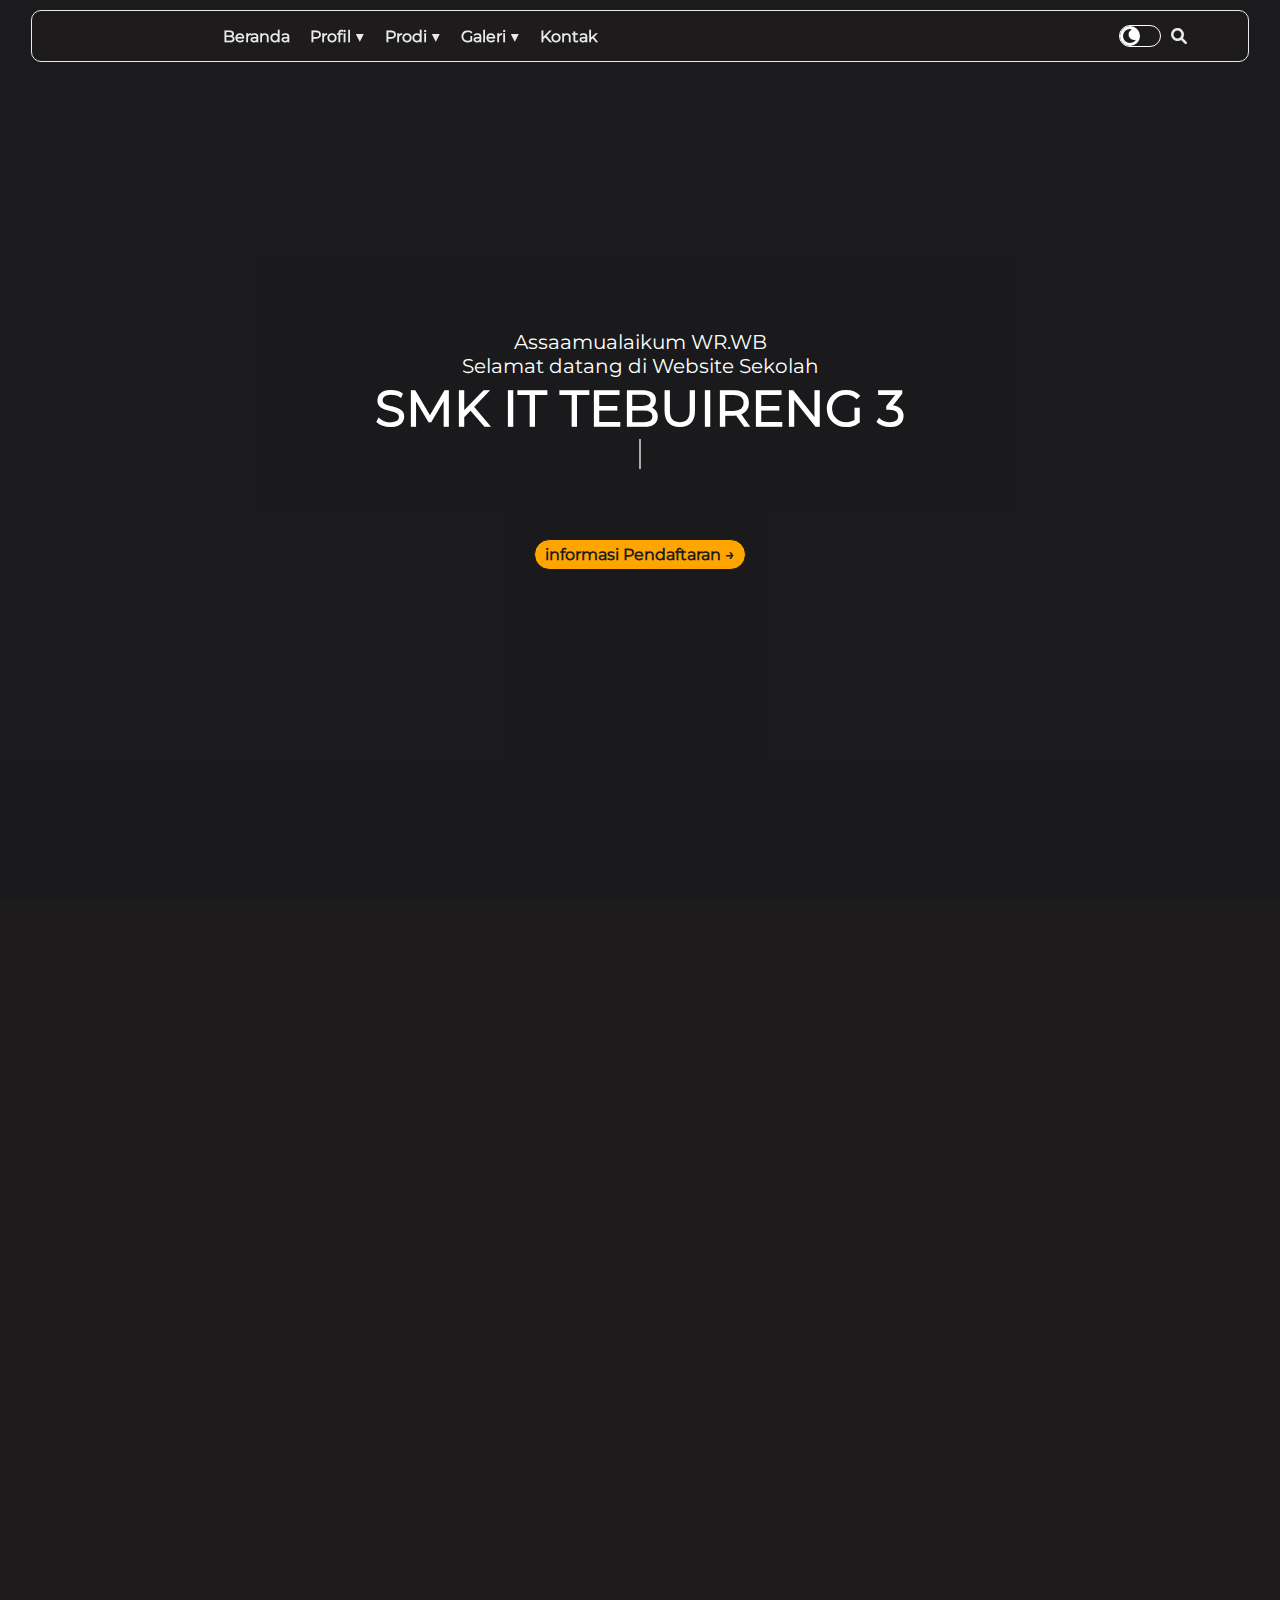
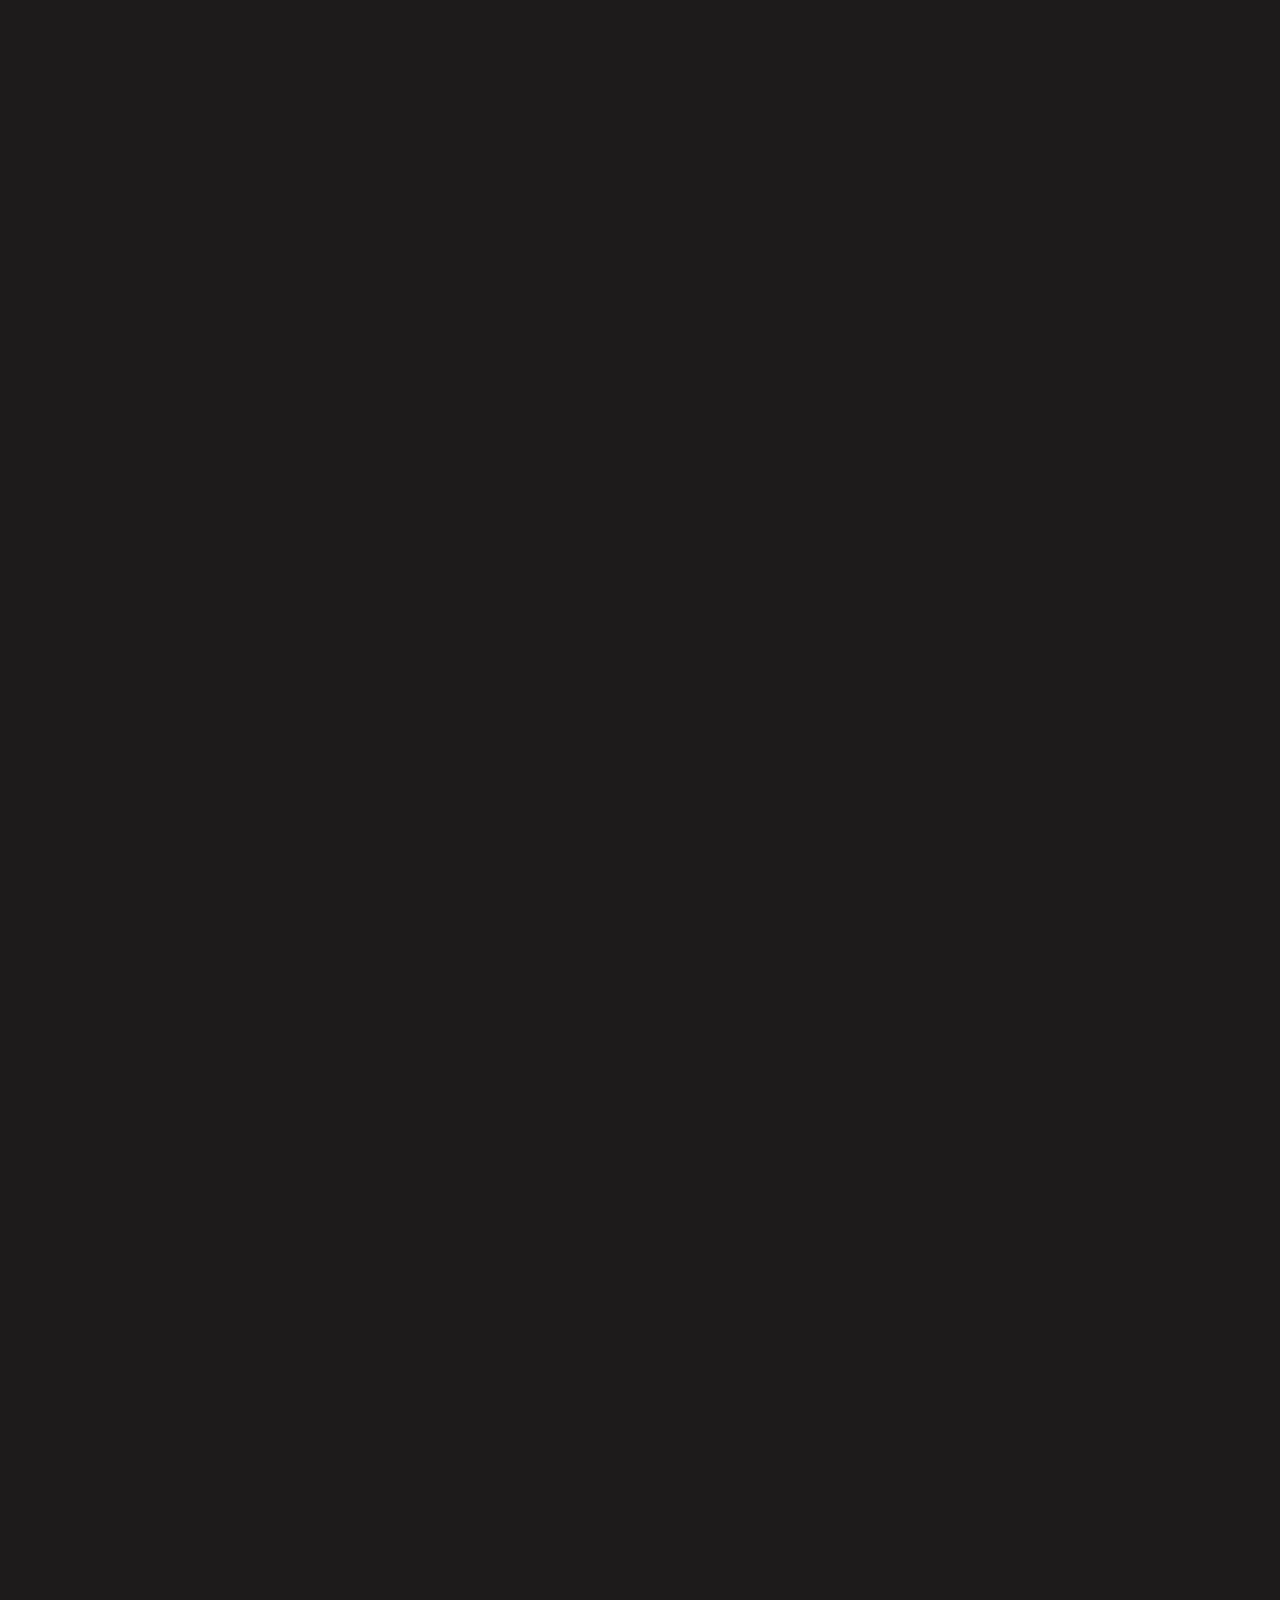
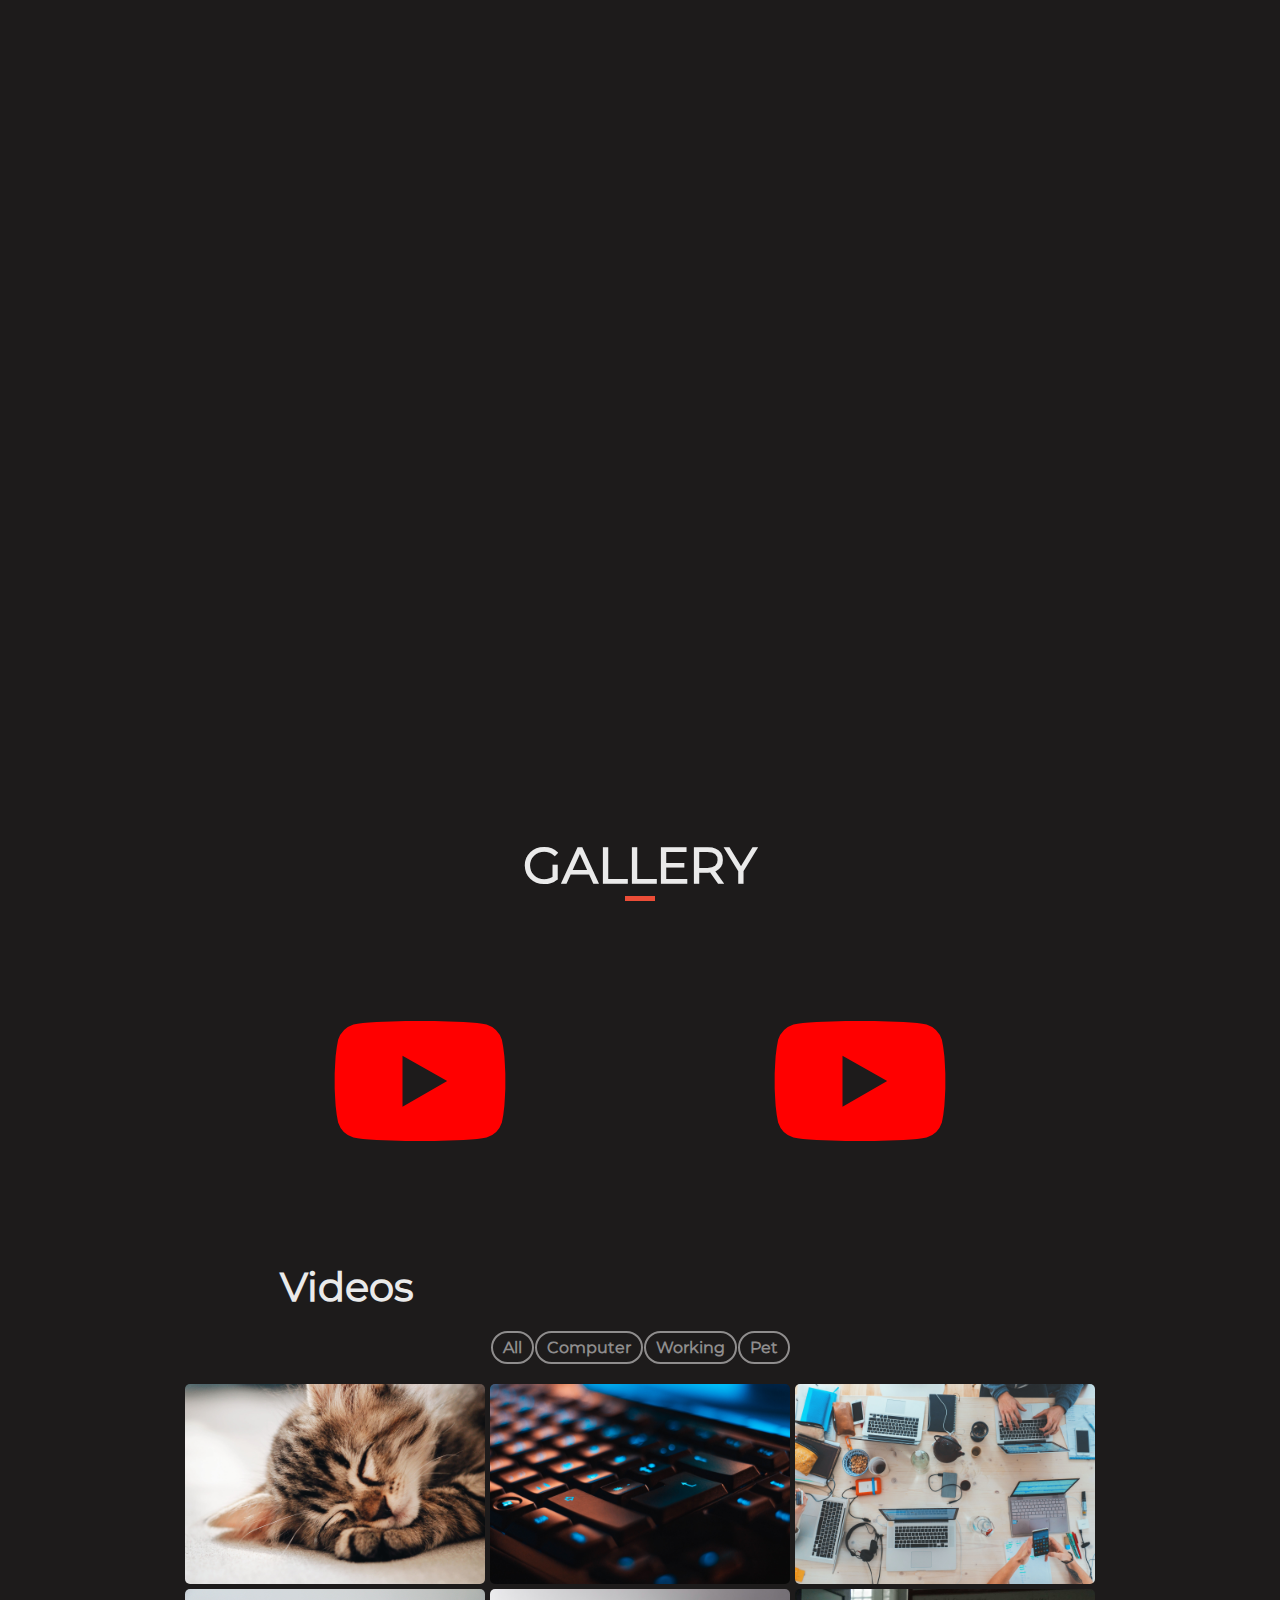
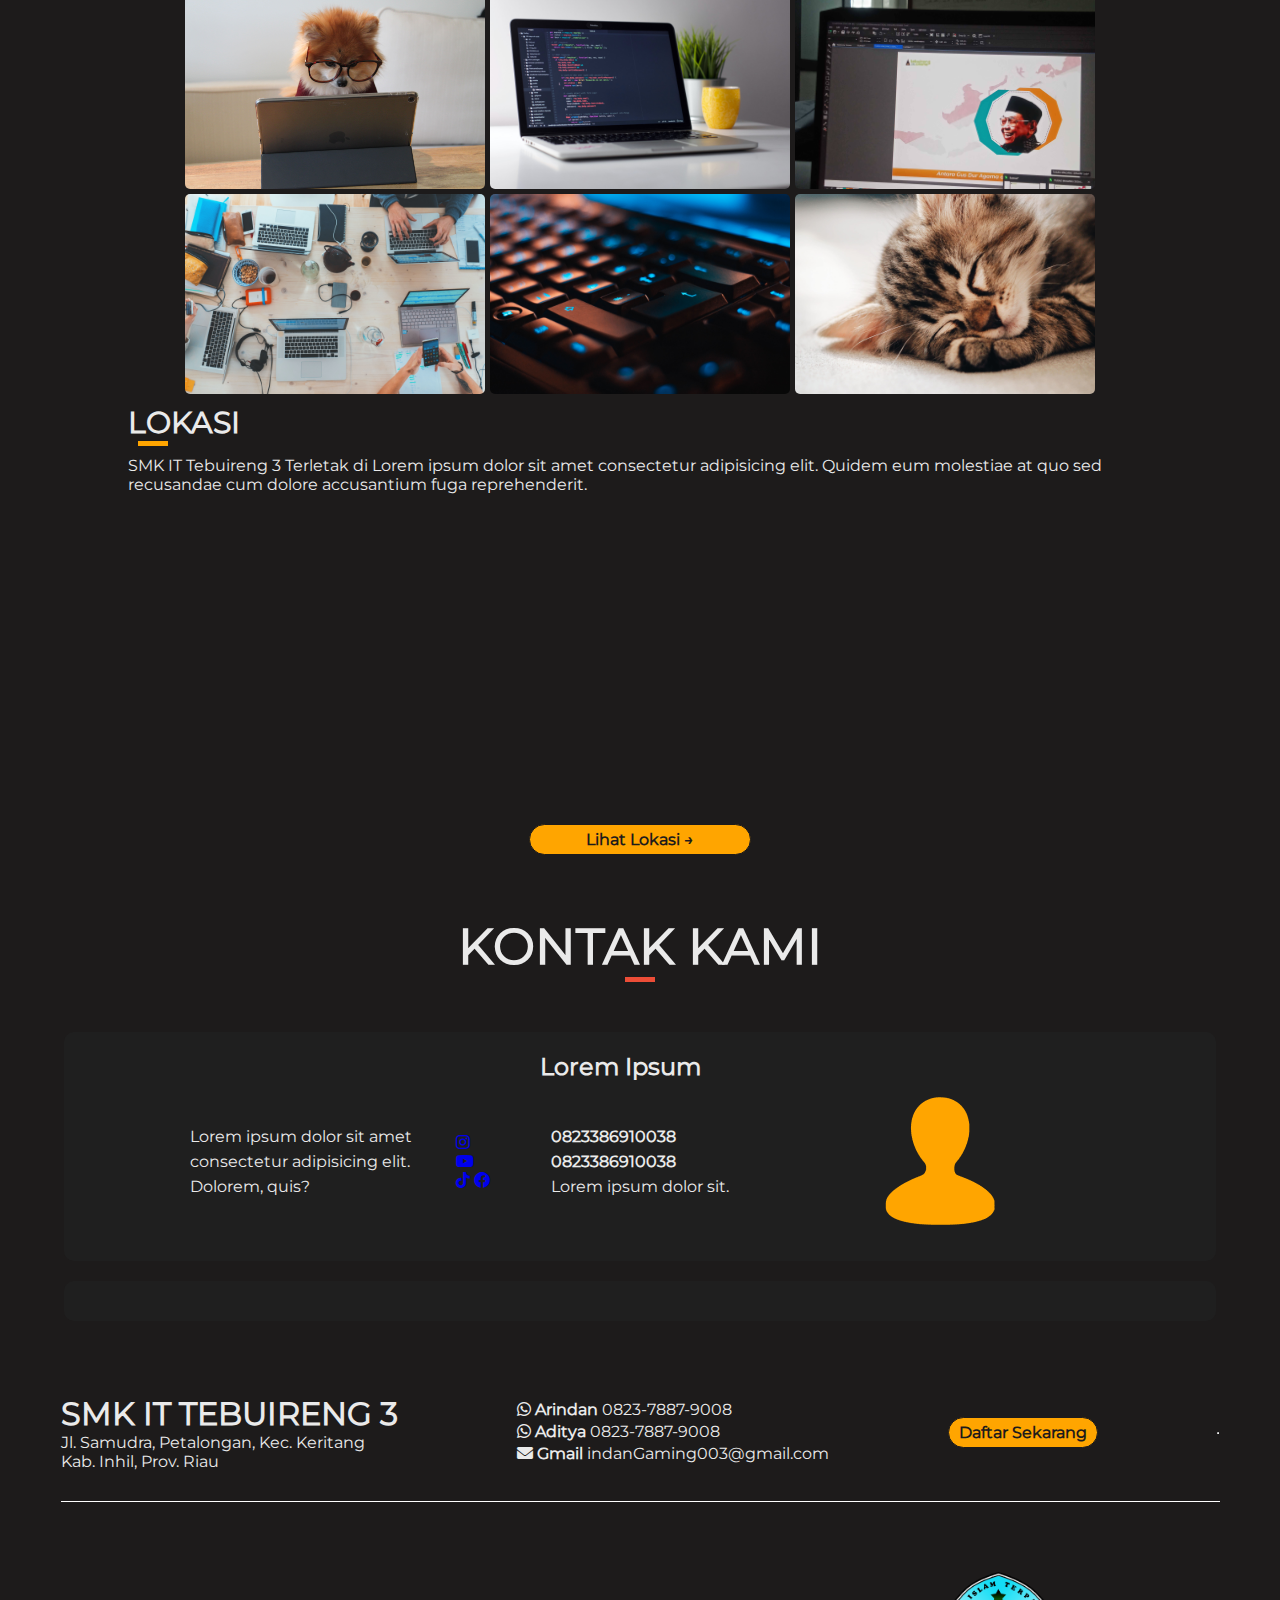
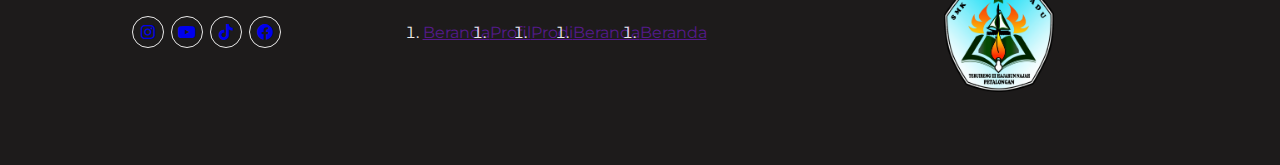
==== commit 767e687c: "Update index.html" ====
--- a/index.html
+++ b/index.html
@@ -39,7 +39,6 @@
           <!-- <button id="test">triger</button> -->
           <div class="clear-content">
             <i class="fa-solid fa-xmark search-svg"></i>
-            <b>X</b>
           </div>
         </div>
 
